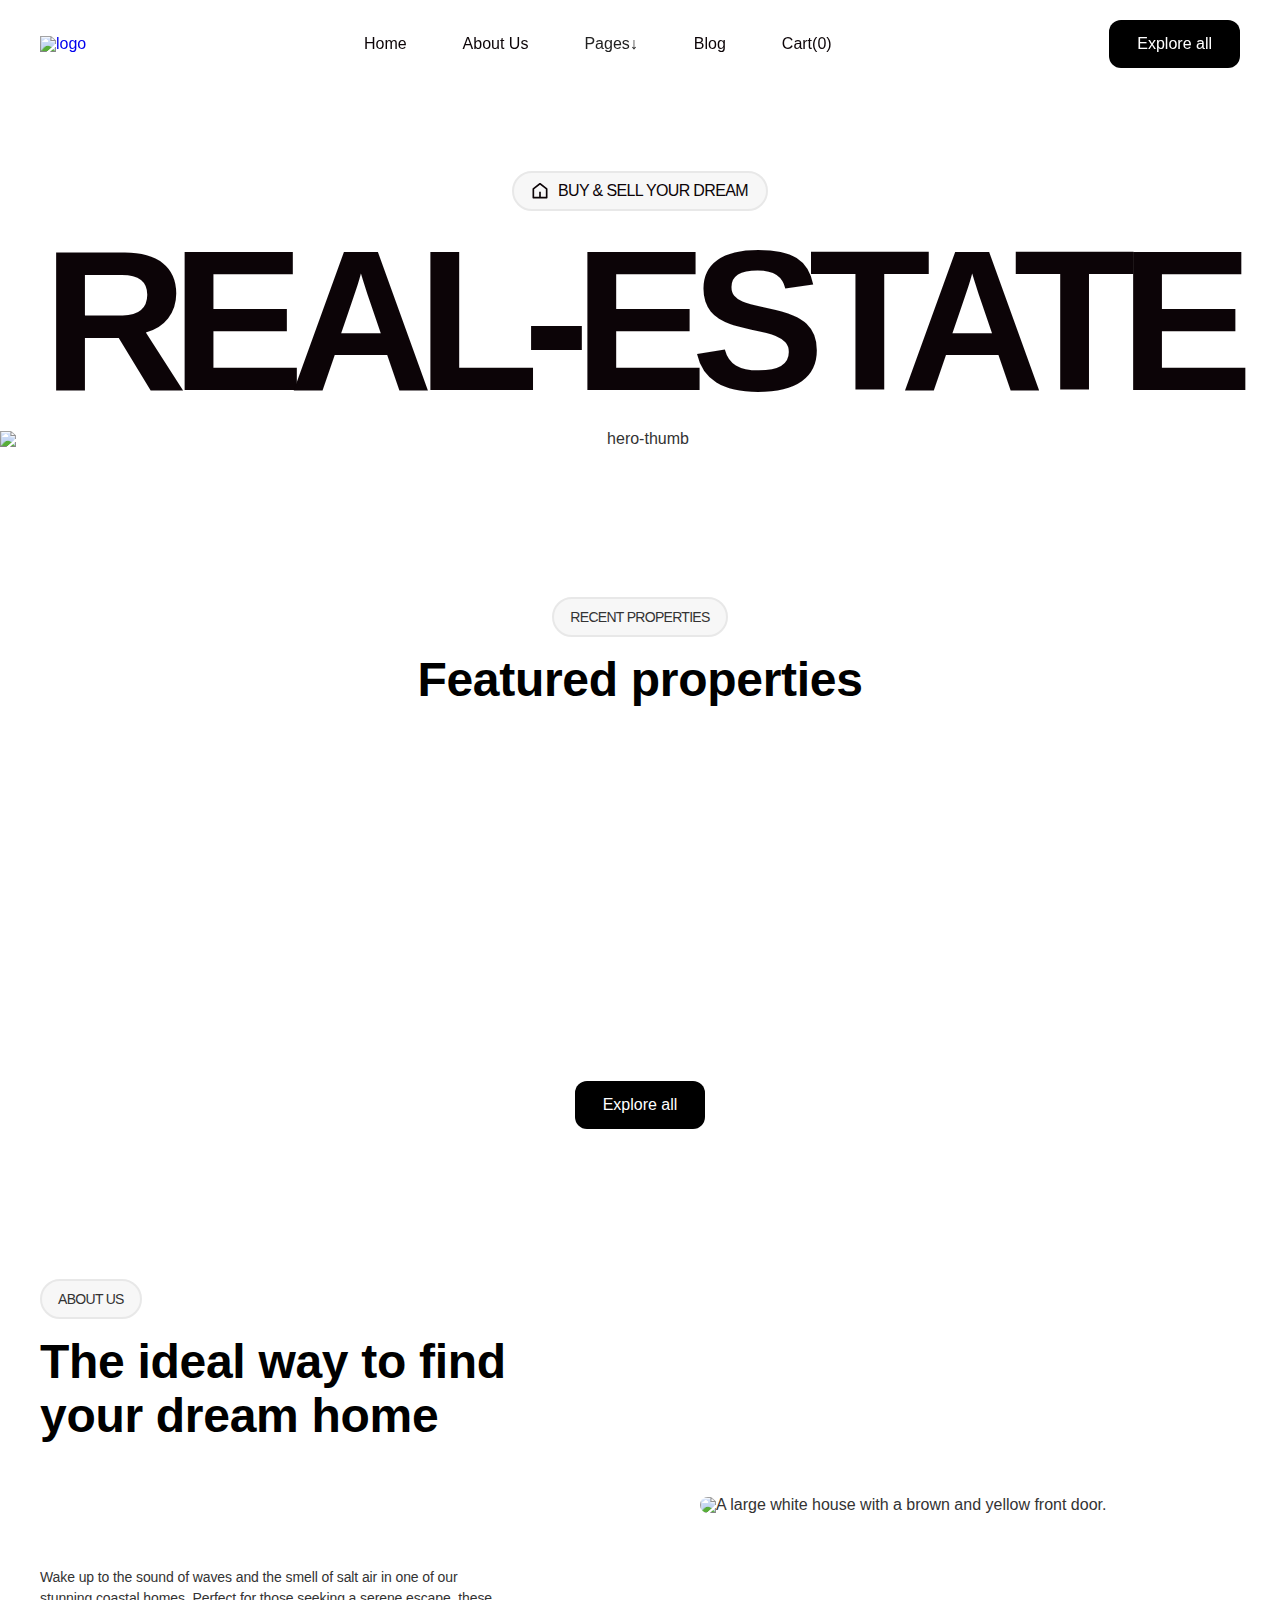
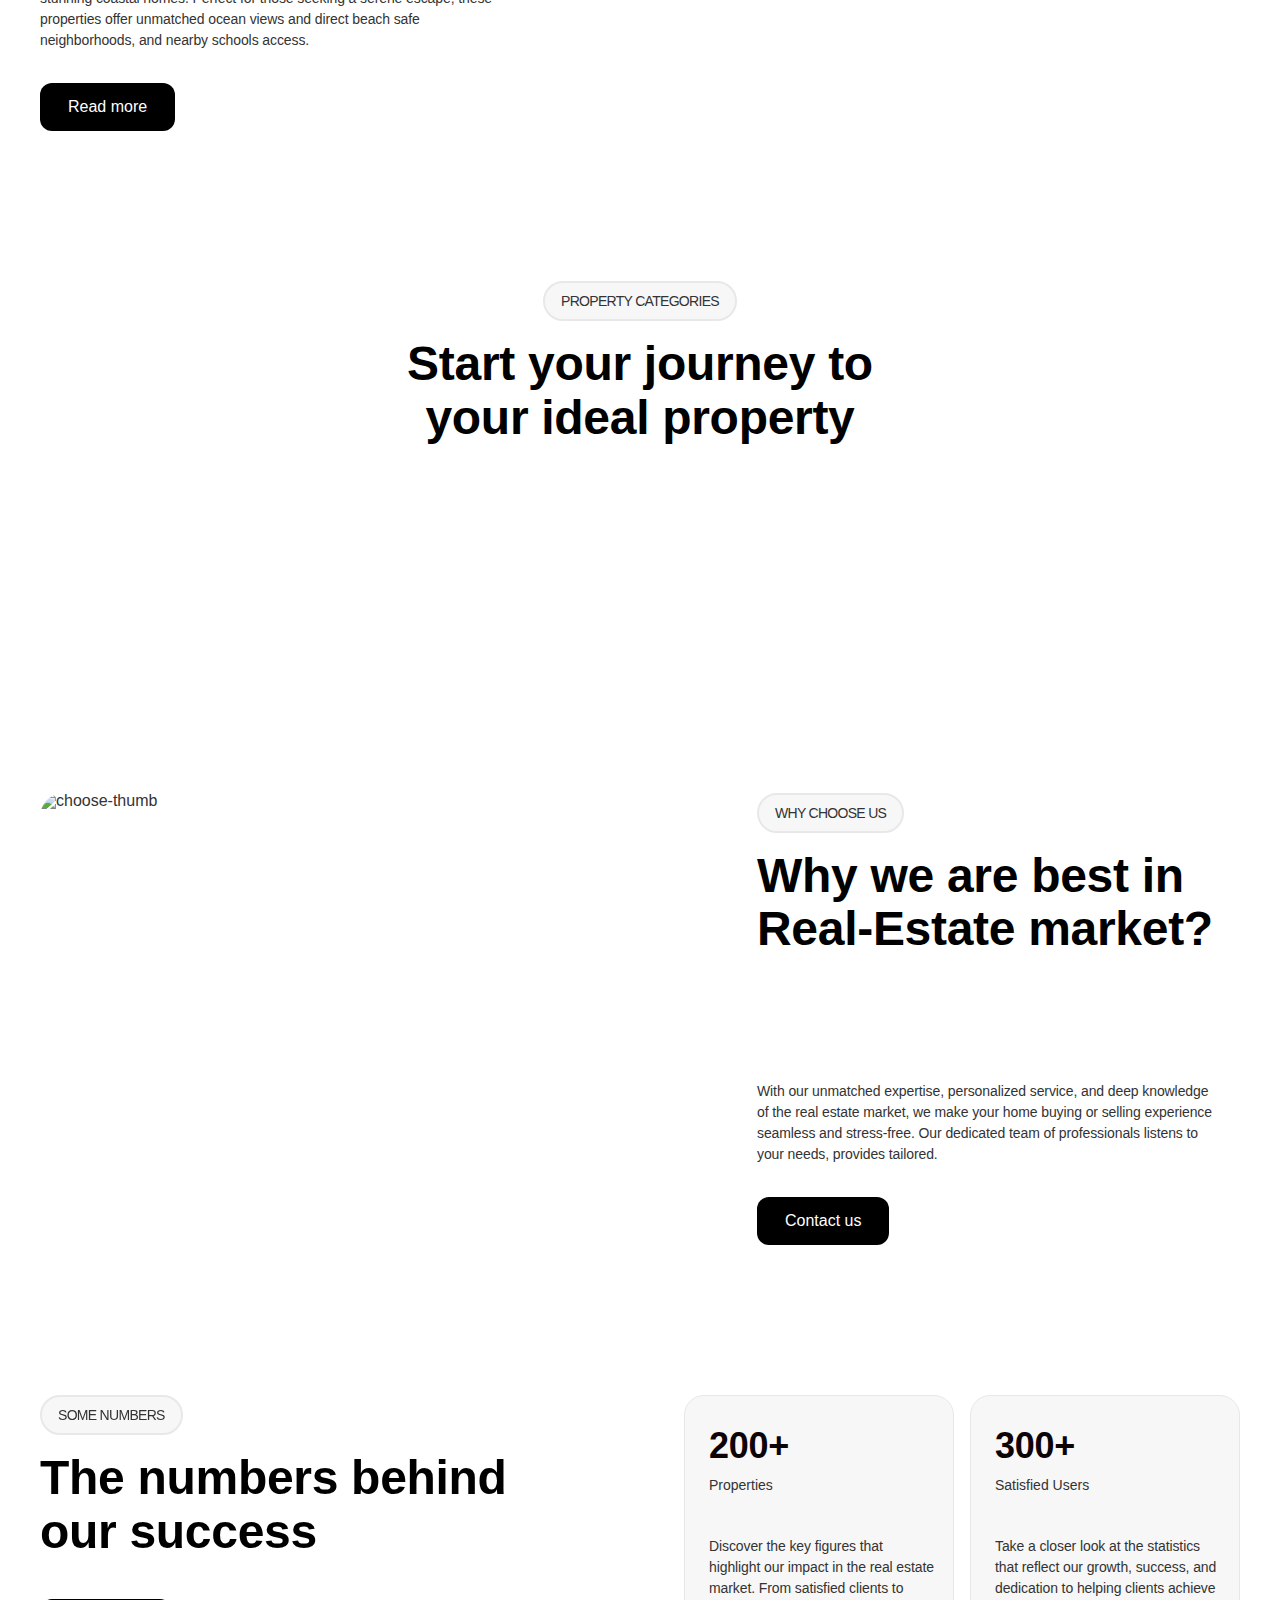
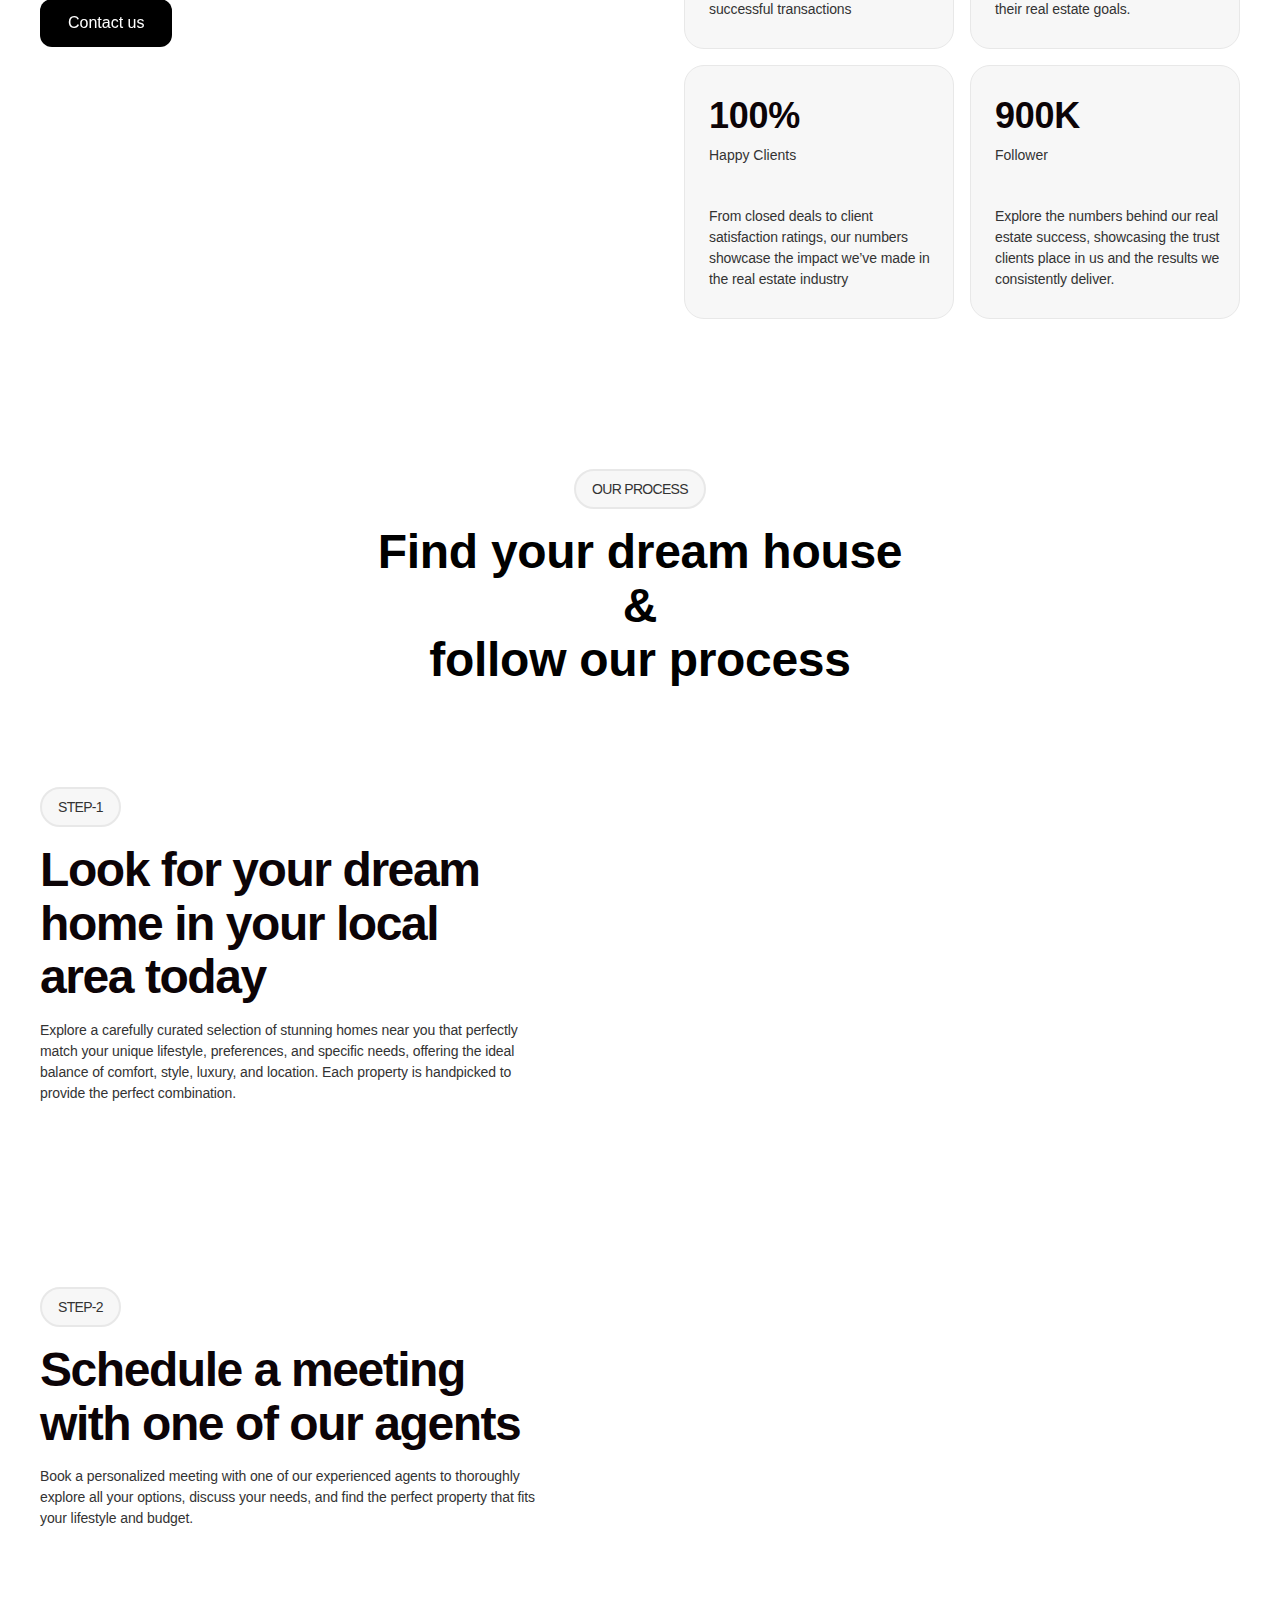
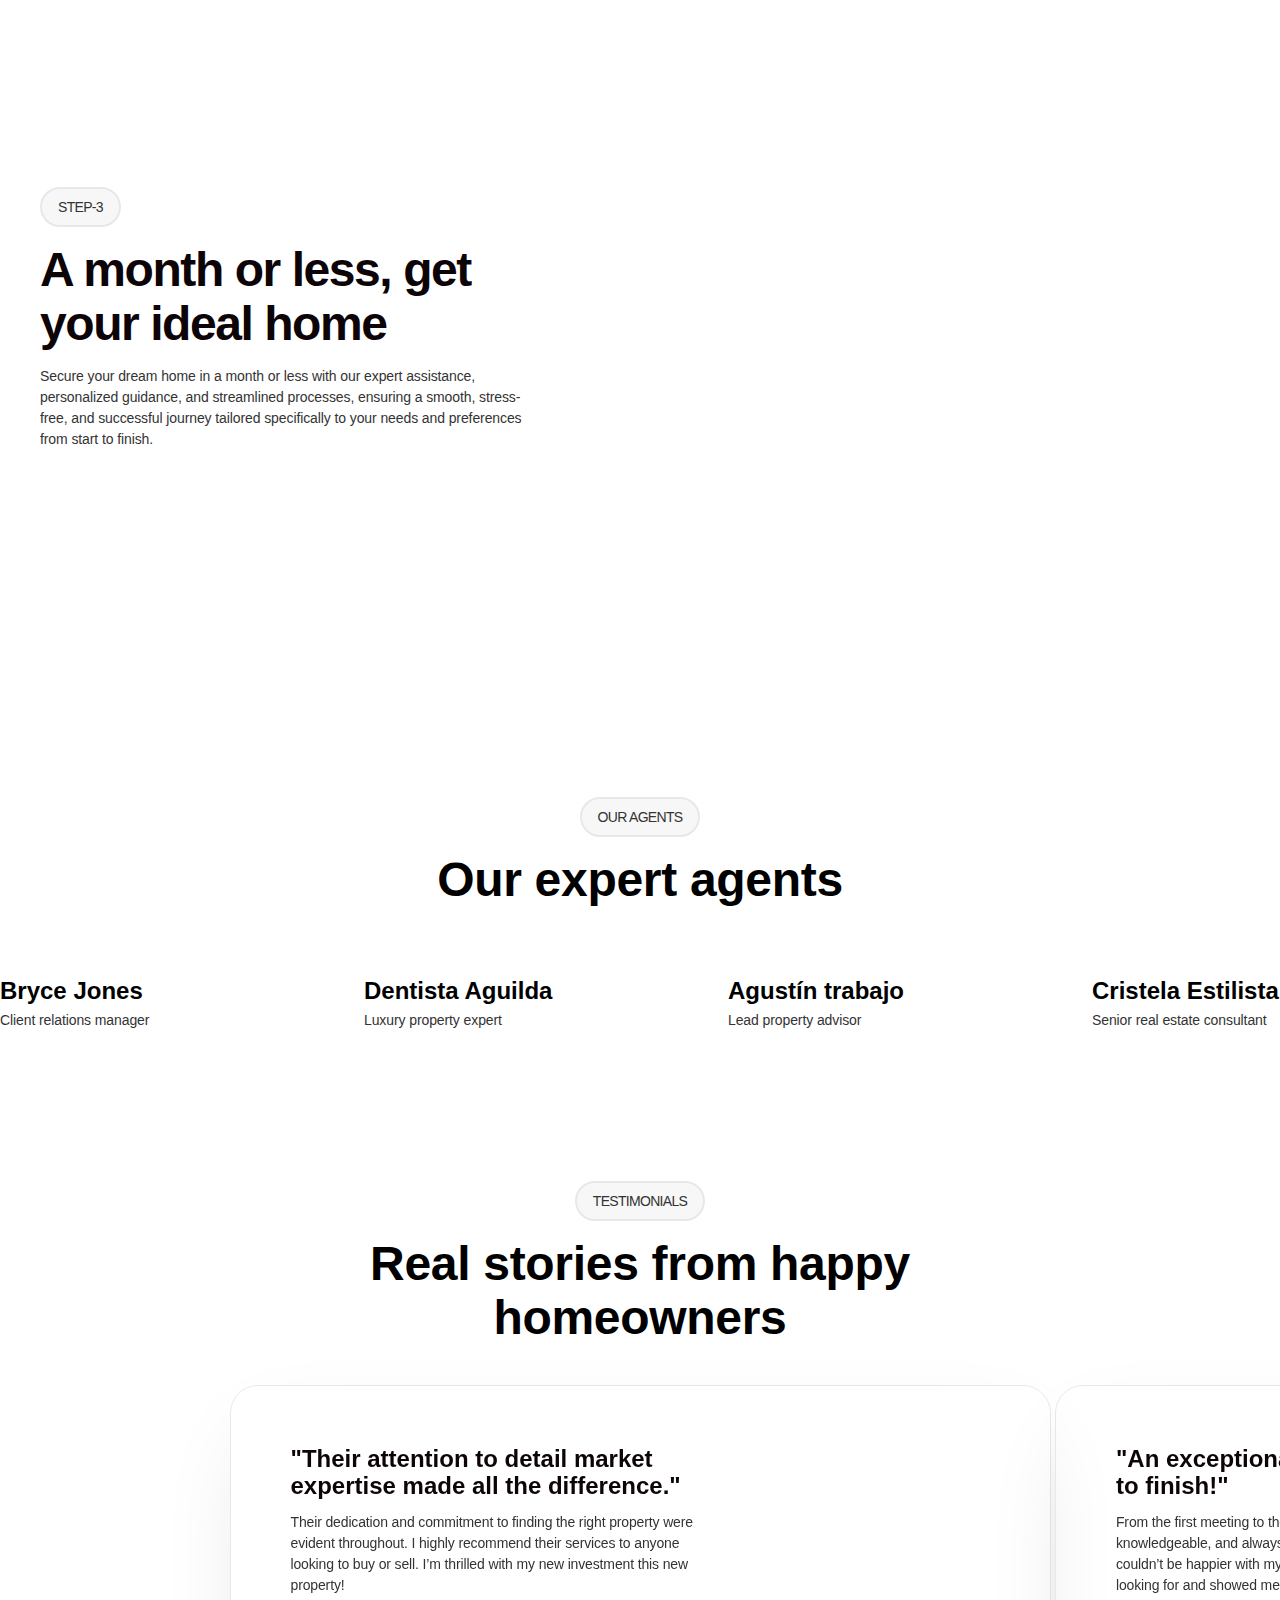
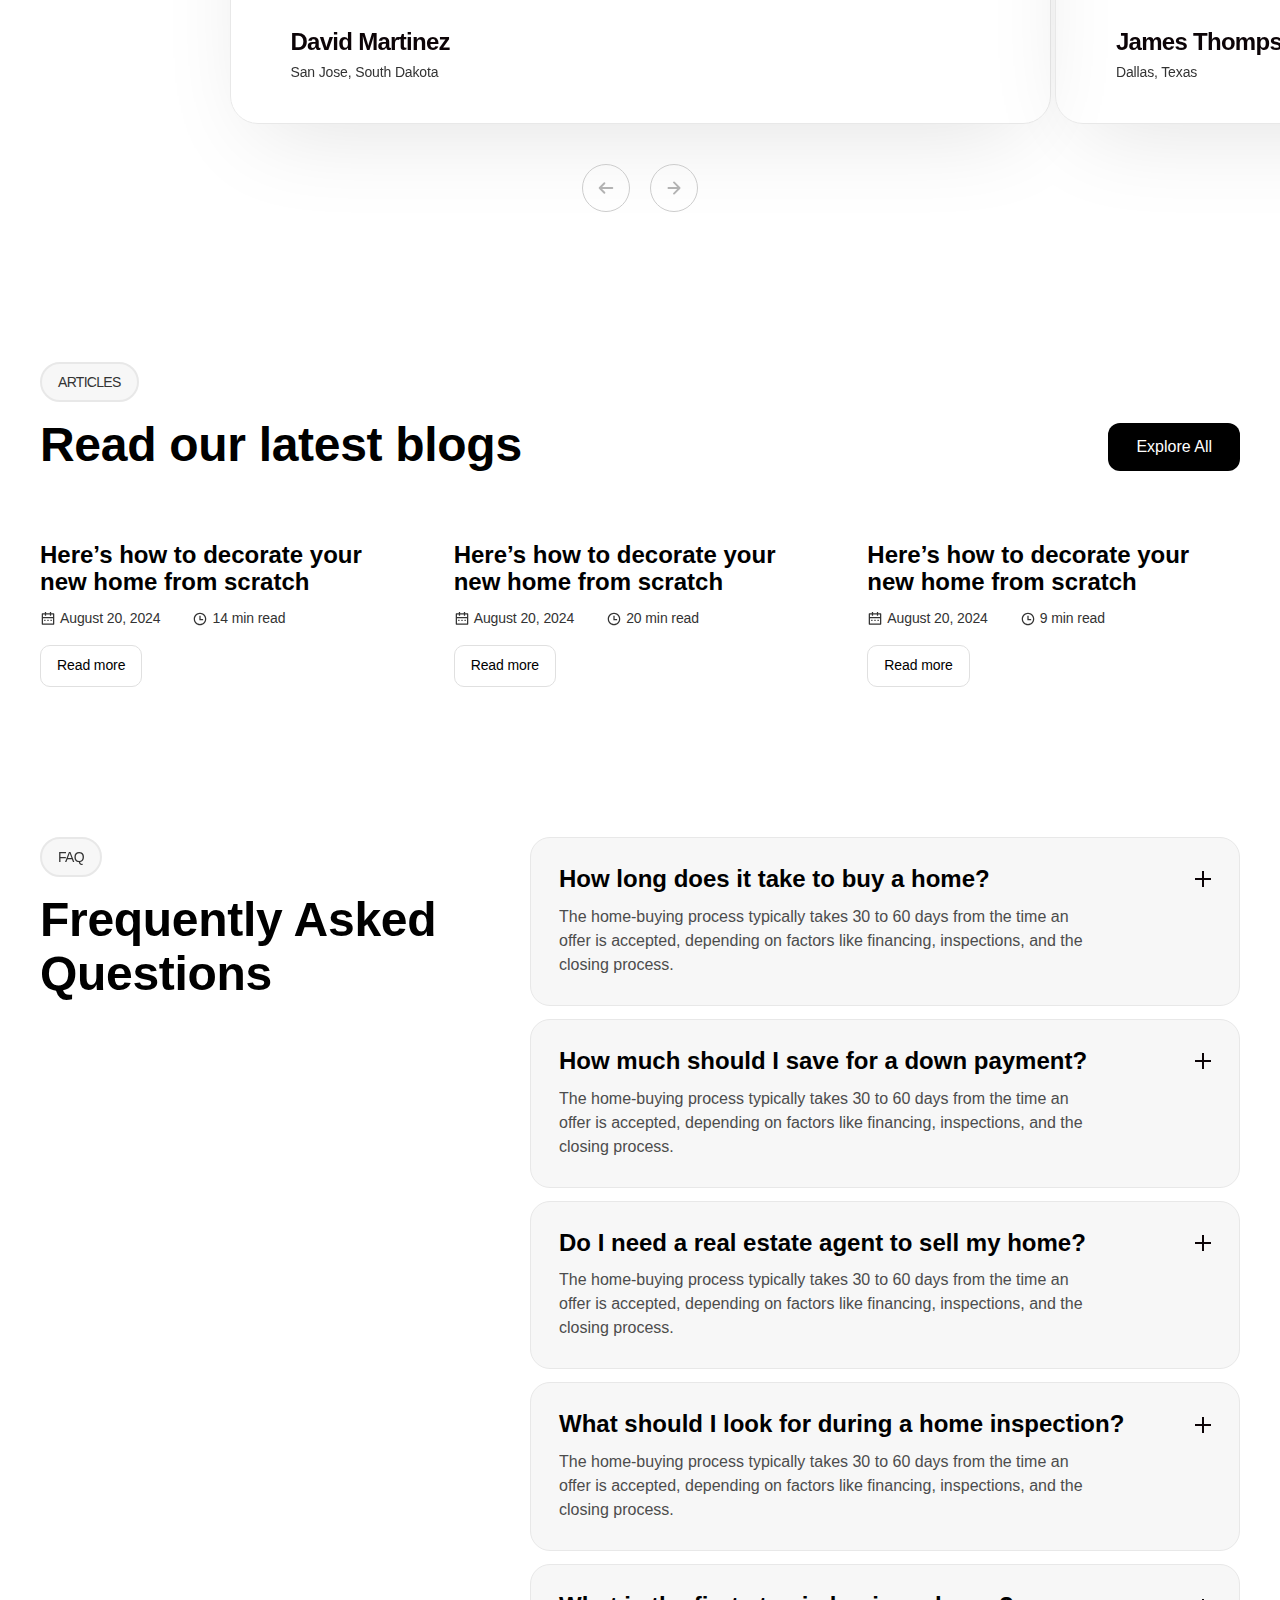
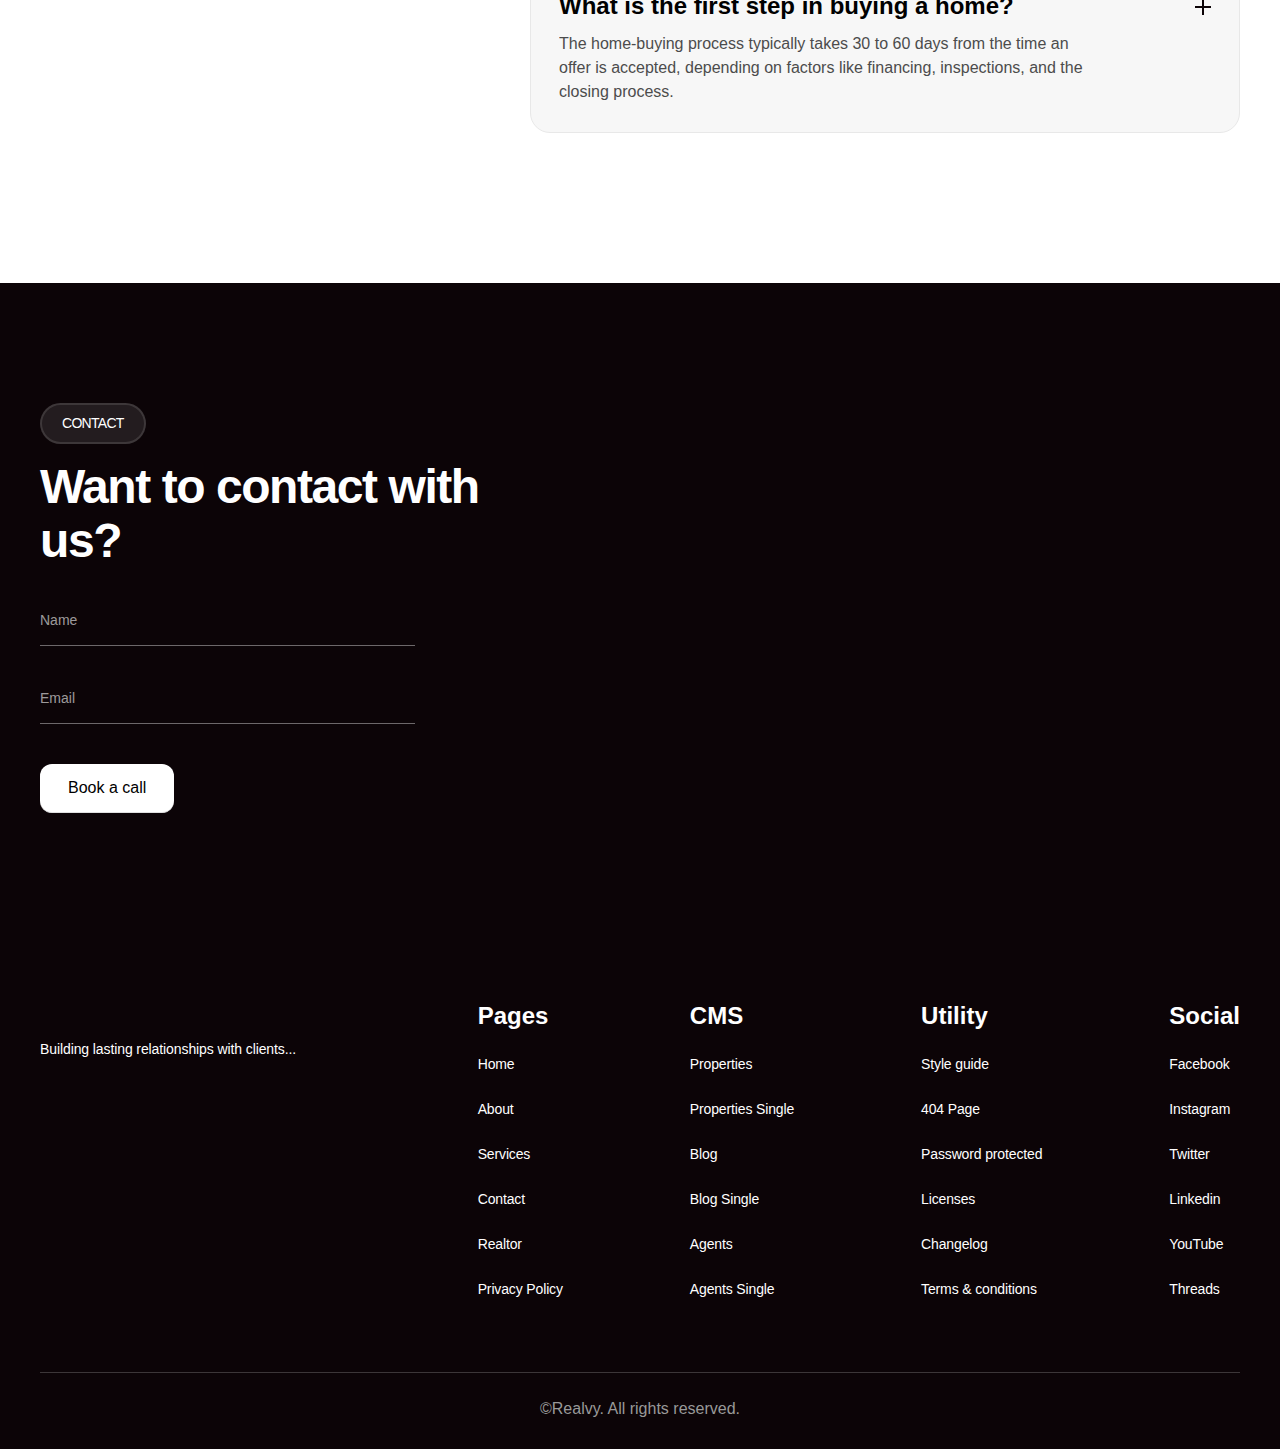
==== index.html @ 87f710ca "first changes on basic" ====
<!DOCTYPE html>
<html
  data-wf-domain="realvy-real-estate.webflow.io"
  data-wf-page="670010141e02b62e6f054e1d"
  data-wf-site="670010141e02b62e6f054e13"
  lang="en"
>
  <head>
    <meta charset="utf-8" />
    <title>Realfy - Best property investment</title>
    <meta
      content="Realfy is a powerful Webflow template crafted for real estate professionals to showcase listings, build trust, and attract clients. With customizable layouts, high-quality visuals, and user-friendly navigation, Realfy transforms portfolios and elevates your brand."
      name="description"
    />
    <meta
      content="Realfy - Webflow Ecommerce website template"
      property="og:title"
    />
    <meta
      content="Realfy is a powerful Webflow template crafted for real estate professionals to showcase listings, build trust, and attract clients. With customizable layouts, high-quality visuals, and user-friendly navigation, Realfy transforms portfolios and elevates your brand."
      property="og:description"
    />
    <meta
      content="https://cdn.prod.website-files.com/670010141e02b62e6f054e13/671fcd052ebbaf3397b22a26_Open%20Graph%20Preview.png"
      property="og:image"
    />
    <meta
      content="Realfy - Webflow Ecommerce website template"
      property="twitter:title"
    />
    <meta
      content="Realfy is a powerful Webflow template crafted for real estate professionals to showcase listings, build trust, and attract clients. With customizable layouts, high-quality visuals, and user-friendly navigation, Realfy transforms portfolios and elevates your brand."
      property="twitter:description"
    />
    <meta
      content="https://cdn.prod.website-files.com/670010141e02b62e6f054e13/671fcd052ebbaf3397b22a26_Open%20Graph%20Preview.png"
      property="twitter:image"
    />
    <meta property="og:type" content="website" />
    <meta content="summary_large_image" name="twitter:card" />
    <meta content="width=device-width, initial-scale=1" name="viewport" />
    <meta content="Webflow" name="generator" />
    <link
      href="style.css"
      rel="stylesheet"
      type="text/css"
    />
    <link href="https://fonts.googleapis.com" rel="preconnect" />
    <link
      href="https://fonts.gstatic.com"
      rel="preconnect"
      crossorigin="anonymous"
    />
    <script
      src="https://ajax.googleapis.com/ajax/libs/webfont/1.6.26/webfont.js"
      type="text/javascript"
    ></script>
    <script type="text/javascript">
      WebFont.load({
        google: { families: ["Inter:regular,500,600,700,800,900,italic"] },
      });
    </script>
    <script type="text/javascript">
      !(function (o, c) {
        var n = c.documentElement,
          t = " w-mod-";
        (n.className += t + "js"),
          ("ontouchstart" in o ||
            (o.DocumentTouch && c instanceof DocumentTouch)) &&
            (n.className += t + "touch");
      })(window, document);
    </script>
    <link
      href="https://cdn.prod.website-files.com/670010141e02b62e6f054e13/671fce2135eee7e08c8c703c_Favicon-32.png"
      rel="shortcut icon"
      type="image/x-icon"
    />
    <link
      href="https://cdn.prod.website-files.com/670010141e02b62e6f054e13/671fce230b8ac0481b209205_Favicon-256.png"
      rel="apple-touch-icon"
    />
    <script type="text/javascript">
      window.__WEBFLOW_CURRENCY_SETTINGS = {
        currencyCode: "USD",
        symbol: "$",
        decimal: ".",
        fractionDigits: 2,
        group: ",",
        template:
          "{{wf {&quot;path&quot;:&quot;symbol&quot;,&quot;type&quot;:&quot;PlainText&quot;\\} }} {{wf {&quot;path&quot;:&quot;amount&quot;,&quot;type&quot;:&quot;CommercePrice&quot;\\} }} ",
        hideDecimalForWholeNumbers: true,
      };
    </script>
  </head>
  <body>
    <div class="page-wrapper">
      <div class="nav-section">
        <div class="section-spacing">
          <div class="container">
            <div class="nav-layout">
              <div class="nav-left">
                <a
                  href="/"
                  aria-current="page"
                  class="logo-wrap w-inline-block w--current"
                  ><img
                    loading="lazy"
                    src="https://cdn.prod.website-files.com/670010141e02b62e6f054e13/672b0cbffbb01b1ebb84e214_Realfy.svg"
                    alt="logo"
                    class="logo"
                /></a>
                <div class="nav-mobile-block">
                  <div
                    data-open-product=""
                    data-wf-cart-type="modal"
                    data-wf-cart-query="query Dynamo2 {
    database {
      id
      commerceOrder {
        comment
        extraItems {
          name
          pluginId
          pluginName
          price {
            value
            unit
            decimalValue
            string
          }
        }
        id
        startedOn
        statusFlags {
          hasDownloads
          hasSubscription
          isFreeOrder
          requiresShipping
        }
        subtotal {
          value
          unit
          decimalValue
          string
        }
        total {
          value
          unit
          decimalValue
          string
        }
        updatedOn
        userItems {
          count
          id
          price {
            value
            unit
            decimalValue
            string
          }
          product {
            id
            cmsLocaleId
            f__draft_0ht
            f__archived_0ht
            f_name_
            f_sku_properties_3dr {
              id
              name
              enum {
                id
                name
                slug
              }
            }
          }
          rowTotal {
            value
            unit
            decimalValue
            string
          }
          sku {
            cmsLocaleId
            f__draft_0ht
            f__archived_0ht
            f_main_image_4dr {
              url
              file {
                size
                origFileName
                createdOn
                updatedOn
                mimeType
                width
                height
                variants {
                  origFileName
                  quality
                  height
                  width
                  s3Url
                  error
                  size
                }
              }
              alt
            }
            f_sku_values_3dr {
              property {
                id
              }
              value {
                id
              }
            }
            id
          }
          subscriptionFrequency
          subscriptionInterval
          subscriptionTrial
        }
        userItemsCount
      }
    }
    site {
      id
      commerce {
        businessAddress {
          country
        }
        defaultCountry
        defaultCurrency
        quickCheckoutEnabled
      }
    }
  }"
                    data-wf-page-link-href-prefix=""
                    class="w-commerce-commercecartwrapper c-cart-wrapper"
                    data-node-type="commerce-cart-wrapper"
                  >
                    <a
                      class="w-commerce-commercecartopenlink cart-icon-wrap w-inline-block"
                      role="button"
                      aria-haspopup="dialog"
                      aria-label="Open cart"
                      data-node-type="commerce-cart-open-link"
                      href="#"
                      ><div>Cart</div>
                      <div>(</div>
                      <div
                        data-wf-bindings="%5B%7B%22innerHTML%22%3A%7B%22type%22%3A%22Number%22%2C%22filter%22%3A%7B%22type%22%3A%22numberPrecision%22%2C%22params%22%3A%5B%220%22%2C%22numberPrecision%22%5D%7D%2C%22dataPath%22%3A%22database.commerceOrder.userItemsCount%22%7D%7D%5D"
                        class="w-commerce-commercecartopenlinkcount cart-quantity"
                      >
                        0
                      </div>
                      <div>)</div></a
                    >
                    <div
                      style="display: none"
                      class="w-commerce-commercecartcontainerwrapper w-commerce-commercecartcontainerwrapper--cartType-modal c-cart-wrapper"
                      data-node-type="commerce-cart-container-wrapper"
                    >
                      <div
                        data-node-type="commerce-cart-container"
                        role="dialog"
                        class="w-commerce-commercecartcontainer c-cart-container"
                      >
                        <div
                          class="w-commerce-commercecartheader c-cart-header"
                        >
                          <h4
                            class="w-commerce-commercecartheading c-cart-header-title"
                          >
                            Your Cart
                          </h4>
                          <a
                            class="w-commerce-commercecartcloselink c-cart-close w-inline-block"
                            role="button"
                            aria-label="Close cart"
                            data-node-type="commerce-cart-close-link"
                            ><svg
                              class="c-cart-close-icon"
                              width="16px"
                              height="16px"
                              viewBox="0 0 16 16"
                            >
                              <g
                                stroke="none"
                                stroke-width="1"
                                fill="none"
                                fill-rule="evenodd"
                              >
                                <g fill-rule="nonzero" fill="#333333">
                                  <polygon
                                    points="6.23223305 8 0.616116524 13.6161165 2.38388348 15.3838835 8 9.76776695 13.6161165 15.3838835 15.3838835 13.6161165 9.76776695 8 15.3838835 2.38388348 13.6161165 0.616116524 8 6.23223305 2.38388348 0.616116524 0.616116524 2.38388348 6.23223305 8"
                                  ></polygon>
                                </g>
                              </g></svg
                          ></a>
                        </div>
                        <div
                          class="w-commerce-commercecartformwrapper c-cart-form-wrapper"
                        >
                          <form
                            style="display: none"
                            class="w-commerce-commercecartform c-cart-default-state"
                            data-node-type="commerce-cart-form"
                          >
                            <script
                              type="text/x-wf-template"
                              id="wf-template-6d61a843-8ba8-b748-bc3a-565345c08add"
                            >
                              %3Cdiv%20class%3D%22w-commerce-commercecartitem%20c-cart-item%22%3E%3Cdiv%20class%3D%22c-cart-thumb-wrap%22%3E%3Cimg%20src%3D%22https%3A%2F%2Fcdn.prod.website-files.com%2Fplugins%2FBasic%2Fassets%2Fplaceholder.60f9b1840c.svg%22%20data-wf-bindings%3D%22%255B%257B%2522src%2522%253A%257B%2522type%2522%253A%2522ImageRef%2522%252C%2522filter%2522%253A%257B%2522type%2522%253A%2522identity%2522%252C%2522params%2522%253A%255B%255D%257D%252C%2522dataPath%2522%253A%2522database.commerceOrder.userItems%255B%255D.sku.f_main_image_4dr%2522%257D%257D%255D%22%20alt%3D%22%22%20class%3D%22w-commerce-commercecartitemimage%20c-cart-thumb%20w-dyn-bind-empty%22%2F%3E%3C%2Fdiv%3E%3Cdiv%20class%3D%22w-commerce-commercecartiteminfo%20c-cart-content-wrap%22%3E%3Cdiv%20class%3D%22c-cart-content-left%22%3E%3Cdiv%20class%3D%22c-cart-title-wrap%22%3E%3Cdiv%20data-wf-bindings%3D%22%255B%257B%2522innerHTML%2522%253A%257B%2522type%2522%253A%2522PlainText%2522%252C%2522filter%2522%253A%257B%2522type%2522%253A%2522identity%2522%252C%2522params%2522%253A%255B%255D%257D%252C%2522dataPath%2522%253A%2522database.commerceOrder.userItems%255B%255D.product.f_name_%2522%257D%257D%255D%22%20class%3D%22w-commerce-commercecartproductname%20c-cart-title%20w-dyn-bind-empty%22%3E%3C%2Fdiv%3E%3C%2Fdiv%3E%3Cdiv%20class%3D%22c-cart-option-wrap%22%3E%3Cscript%20type%3D%22text%2Fx-wf-template%22%20id%3D%22wf-template-6d61a843-8ba8-b748-bc3a-565345c08ae6%22%3E%253Cli%2520class%253D%2522c-cart-option%2522%253E%253Cspan%2520data-wf-bindings%253D%2522%25255B%25257B%252522innerHTML%252522%25253A%25257B%252522type%252522%25253A%252522PlainText%252522%25252C%252522filter%252522%25253A%25257B%252522type%252522%25253A%252522identity%252522%25252C%252522params%252522%25253A%25255B%25255D%25257D%25252C%252522dataPath%252522%25253A%252522database.commerceOrder.userItems%25255B%25255D.product.f_sku_properties_3dr%25255B%25255D.name%252522%25257D%25257D%25255D%2522%253E%253C%252Fspan%253E%253Cspan%253E%253A%2520%253C%252Fspan%253E%253Cspan%2520data-wf-bindings%253D%2522%25255B%25257B%252522innerHTML%252522%25253A%25257B%252522type%252522%25253A%252522CommercePropValues%252522%25252C%252522filter%252522%25253A%25257B%252522type%252522%25253A%252522identity%252522%25252C%252522params%252522%25253A%25255B%25255D%25257D%25252C%252522dataPath%252522%25253A%252522database.commerceOrder.userItems%25255B%25255D.product.f_sku_properties_3dr%25255B%25255D%252522%25257D%25257D%25255D%2522%253E%253C%252Fspan%253E%253C%252Fli%253E%3C%2Fscript%3E%3Cul%20data-wf-bindings%3D%22%255B%257B%2522optionSets%2522%253A%257B%2522type%2522%253A%2522CommercePropTable%2522%252C%2522filter%2522%253A%257B%2522type%2522%253A%2522identity%2522%252C%2522params%2522%253A%255B%255D%257D%252C%2522dataPath%2522%253A%2522database.commerceOrder.userItems%255B%255D.product.f_sku_properties_3dr%5B%5D%2522%257D%257D%252C%257B%2522optionValues%2522%253A%257B%2522type%2522%253A%2522CommercePropValues%2522%252C%2522filter%2522%253A%257B%2522type%2522%253A%2522identity%2522%252C%2522params%2522%253A%255B%255D%257D%252C%2522dataPath%2522%253A%2522database.commerceOrder.userItems%255B%255D.sku.f_sku_values_3dr%2522%257D%257D%255D%22%20class%3D%22w-commerce-commercecartoptionlist%20option-list%22%20data-wf-collection%3D%22database.commerceOrder.userItems%255B%255D.product.f_sku_properties_3dr%22%20data-wf-template-id%3D%22wf-template-6d61a843-8ba8-b748-bc3a-565345c08ae6%22%3E%3Cli%20class%3D%22c-cart-option%22%3E%3Cspan%20data-wf-bindings%3D%22%255B%257B%2522innerHTML%2522%253A%257B%2522type%2522%253A%2522PlainText%2522%252C%2522filter%2522%253A%257B%2522type%2522%253A%2522identity%2522%252C%2522params%2522%253A%255B%255D%257D%252C%2522dataPath%2522%253A%2522database.commerceOrder.userItems%255B%255D.product.f_sku_properties_3dr%255B%255D.name%2522%257D%257D%255D%22%3E%3C%2Fspan%3E%3Cspan%3E%3A%20%3C%2Fspan%3E%3Cspan%20data-wf-bindings%3D%22%255B%257B%2522innerHTML%2522%253A%257B%2522type%2522%253A%2522CommercePropValues%2522%252C%2522filter%2522%253A%257B%2522type%2522%253A%2522identity%2522%252C%2522params%2522%253A%255B%255D%257D%252C%2522dataPath%2522%253A%2522database.commerceOrder.userItems%255B%255D.product.f_sku_properties_3dr%255B%255D%2522%257D%257D%255D%22%3E%3C%2Fspan%3E%3C%2Fli%3E%3C%2Ful%3E%3C%2Fdiv%3E%3Cdiv%20class%3D%22c-cart-quantity-wrap%22%3E%3Cinput%20aria-label%3D%22Update%20quantity%22%20data-wf-bindings%3D%22%255B%257B%2522value%2522%253A%257B%2522type%2522%253A%2522Number%2522%252C%2522filter%2522%253A%257B%2522type%2522%253A%2522numberPrecision%2522%252C%2522params%2522%253A%255B%25220%2522%252C%2522numberPrecision%2522%255D%257D%252C%2522dataPath%2522%253A%2522database.commerceOrder.userItems%255B%255D.count%2522%257D%257D%252C%257B%2522data-commerce-sku-id%2522%253A%257B%2522type%2522%253A%2522ItemRef%2522%252C%2522filter%2522%253A%257B%2522type%2522%253A%2522identity%2522%252C%2522params%2522%253A%255B%255D%257D%252C%2522dataPath%2522%253A%2522database.commerceOrder.userItems%255B%255D.sku.id%2522%257D%257D%255D%22%20class%3D%22w-commerce-commercecartquantity%20c-cart-quantity%22%20required%3D%22%22%20pattern%3D%22%5E%5B0-9%5D%2B%24%22%20inputMode%3D%22numeric%22%20type%3D%22number%22%20name%3D%22quantity%22%20autoComplete%3D%22off%22%20data-wf-cart-action%3D%22update-item-quantity%22%20data-commerce-sku-id%3D%22%22%20value%3D%221%22%2F%3E%3C%2Fdiv%3E%3Cdiv%20class%3D%22c-cart-price-wrap%20mobile-only%22%3E%3Cdiv%20data-wf-bindings%3D%22%255B%257B%2522innerHTML%2522%253A%257B%2522type%2522%253A%2522CommercePrice%2522%252C%2522filter%2522%253A%257B%2522type%2522%253A%2522price%2522%252C%2522params%2522%253A%255B%255D%257D%252C%2522dataPath%2522%253A%2522database.commerceOrder.userItems%255B%255D.price%2522%257D%257D%255D%22%20class%3D%22c-cart-price%22%3E%24%C2%A00%C2%A0%3C%2Fdiv%3E%3C%2Fdiv%3E%3Cdiv%20class%3D%22c-cart-remove-wrap%22%3E%3Ca%20href%3D%22%23%22%20role%3D%22button%22%20data-wf-bindings%3D%22%255B%257B%2522data-commerce-sku-id%2522%253A%257B%2522type%2522%253A%2522ItemRef%2522%252C%2522filter%2522%253A%257B%2522type%2522%253A%2522identity%2522%252C%2522params%2522%253A%255B%255D%257D%252C%2522dataPath%2522%253A%2522database.commerceOrder.userItems%255B%255D.sku.id%2522%257D%257D%255D%22%20class%3D%22c-cart-remove%20w-inline-block%22%20data-wf-cart-action%3D%22remove-item%22%20data-commerce-sku-id%3D%22%22%20aria-label%3D%22Remove%20item%20from%20cart%22%3E%3Cdiv%3ERemove%3C%2Fdiv%3E%3C%2Fa%3E%3C%2Fdiv%3E%3C%2Fdiv%3E%3Cdiv%20class%3D%22c-cart-content-right%22%3E%3Cdiv%20class%3D%22c-cart-price-wrap%22%3E%3Cdiv%20data-wf-bindings%3D%22%255B%257B%2522innerHTML%2522%253A%257B%2522type%2522%253A%2522CommercePrice%2522%252C%2522filter%2522%253A%257B%2522type%2522%253A%2522price%2522%252C%2522params%2522%253A%255B%255D%257D%252C%2522dataPath%2522%253A%2522database.commerceOrder.userItems%255B%255D.price%2522%257D%257D%255D%22%20class%3D%22c-cart-price%22%3E%24%C2%A00%C2%A0%3C%2Fdiv%3E%3C%2Fdiv%3E%3C%2Fdiv%3E%3C%2Fdiv%3E%3C%2Fdiv%3E
                            </script>
                            <div
                              class="w-commerce-commercecartlist c-cart-list"
                              data-wf-collection="database.commerceOrder.userItems"
                              data-wf-template-id="wf-template-6d61a843-8ba8-b748-bc3a-565345c08add"
                            >
                              <div
                                class="w-commerce-commercecartitem c-cart-item"
                              >
                                <div class="c-cart-thumb-wrap">
                                  <img
                                    src="https://cdn.prod.website-files.com/plugins/Basic/assets/placeholder.60f9b1840c.svg"
                                    data-wf-bindings="%5B%7B%22src%22%3A%7B%22type%22%3A%22ImageRef%22%2C%22filter%22%3A%7B%22type%22%3A%22identity%22%2C%22params%22%3A%5B%5D%7D%2C%22dataPath%22%3A%22database.commerceOrder.userItems%5B%5D.sku.f_main_image_4dr%22%7D%7D%5D"
                                    alt=""
                                    class="w-commerce-commercecartitemimage c-cart-thumb w-dyn-bind-empty"
                                  />
                                </div>
                                <div
                                  class="w-commerce-commercecartiteminfo c-cart-content-wrap"
                                >
                                  <div class="c-cart-content-left">
                                    <div class="c-cart-title-wrap">
                                      <div
                                        data-wf-bindings="%5B%7B%22innerHTML%22%3A%7B%22type%22%3A%22PlainText%22%2C%22filter%22%3A%7B%22type%22%3A%22identity%22%2C%22params%22%3A%5B%5D%7D%2C%22dataPath%22%3A%22database.commerceOrder.userItems%5B%5D.product.f_name_%22%7D%7D%5D"
                                        class="w-commerce-commercecartproductname c-cart-title w-dyn-bind-empty"
                                      ></div>
                                    </div>
                                    <div class="c-cart-option-wrap">
                                      <script
                                        type="text/x-wf-template"
                                        id="wf-template-6d61a843-8ba8-b748-bc3a-565345c08ae6"
                                      >
                                        %3Cli%20class%3D%22c-cart-option%22%3E%3Cspan%20data-wf-bindings%3D%22%255B%257B%2522innerHTML%2522%253A%257B%2522type%2522%253A%2522PlainText%2522%252C%2522filter%2522%253A%257B%2522type%2522%253A%2522identity%2522%252C%2522params%2522%253A%255B%255D%257D%252C%2522dataPath%2522%253A%2522database.commerceOrder.userItems%255B%255D.product.f_sku_properties_3dr%255B%255D.name%2522%257D%257D%255D%22%3E%3C%2Fspan%3E%3Cspan%3E%3A%20%3C%2Fspan%3E%3Cspan%20data-wf-bindings%3D%22%255B%257B%2522innerHTML%2522%253A%257B%2522type%2522%253A%2522CommercePropValues%2522%252C%2522filter%2522%253A%257B%2522type%2522%253A%2522identity%2522%252C%2522params%2522%253A%255B%255D%257D%252C%2522dataPath%2522%253A%2522database.commerceOrder.userItems%255B%255D.product.f_sku_properties_3dr%255B%255D%2522%257D%257D%255D%22%3E%3C%2Fspan%3E%3C%2Fli%3E
                                      </script>
                                      <ul
                                        data-wf-bindings="%5B%7B%22optionSets%22%3A%7B%22type%22%3A%22CommercePropTable%22%2C%22filter%22%3A%7B%22type%22%3A%22identity%22%2C%22params%22%3A%5B%5D%7D%2C%22dataPath%22%3A%22database.commerceOrder.userItems%5B%5D.product.f_sku_properties_3dr[]%22%7D%7D%2C%7B%22optionValues%22%3A%7B%22type%22%3A%22CommercePropValues%22%2C%22filter%22%3A%7B%22type%22%3A%22identity%22%2C%22params%22%3A%5B%5D%7D%2C%22dataPath%22%3A%22database.commerceOrder.userItems%5B%5D.sku.f_sku_values_3dr%22%7D%7D%5D"
                                        class="w-commerce-commercecartoptionlist option-list"
                                        data-wf-collection="database.commerceOrder.userItems%5B%5D.product.f_sku_properties_3dr"
                                        data-wf-template-id="wf-template-6d61a843-8ba8-b748-bc3a-565345c08ae6"
                                      >
                                        <li class="c-cart-option">
                                          <span
                                            data-wf-bindings="%5B%7B%22innerHTML%22%3A%7B%22type%22%3A%22PlainText%22%2C%22filter%22%3A%7B%22type%22%3A%22identity%22%2C%22params%22%3A%5B%5D%7D%2C%22dataPath%22%3A%22database.commerceOrder.userItems%5B%5D.product.f_sku_properties_3dr%5B%5D.name%22%7D%7D%5D"
                                          ></span
                                          ><span>: </span
                                          ><span
                                            data-wf-bindings="%5B%7B%22innerHTML%22%3A%7B%22type%22%3A%22CommercePropValues%22%2C%22filter%22%3A%7B%22type%22%3A%22identity%22%2C%22params%22%3A%5B%5D%7D%2C%22dataPath%22%3A%22database.commerceOrder.userItems%5B%5D.product.f_sku_properties_3dr%5B%5D%22%7D%7D%5D"
                                          ></span>
                                        </li>
                                      </ul>
                                    </div>
                                    <div class="c-cart-quantity-wrap">
                                      <input
                                        aria-label="Update quantity"
                                        data-wf-bindings="%5B%7B%22value%22%3A%7B%22type%22%3A%22Number%22%2C%22filter%22%3A%7B%22type%22%3A%22numberPrecision%22%2C%22params%22%3A%5B%220%22%2C%22numberPrecision%22%5D%7D%2C%22dataPath%22%3A%22database.commerceOrder.userItems%5B%5D.count%22%7D%7D%2C%7B%22data-commerce-sku-id%22%3A%7B%22type%22%3A%22ItemRef%22%2C%22filter%22%3A%7B%22type%22%3A%22identity%22%2C%22params%22%3A%5B%5D%7D%2C%22dataPath%22%3A%22database.commerceOrder.userItems%5B%5D.sku.id%22%7D%7D%5D"
                                        class="w-commerce-commercecartquantity c-cart-quantity"
                                        required=""
                                        pattern="^[0-9]+$"
                                        inputmode="numeric"
                                        type="number"
                                        name="quantity"
                                        autocomplete="off"
                                        data-wf-cart-action="update-item-quantity"
                                        data-commerce-sku-id=""
                                        value="1"
                                      />
                                    </div>
                                    <div class="c-cart-price-wrap mobile-only">
                                      <div
                                        data-wf-bindings="%5B%7B%22innerHTML%22%3A%7B%22type%22%3A%22CommercePrice%22%2C%22filter%22%3A%7B%22type%22%3A%22price%22%2C%22params%22%3A%5B%5D%7D%2C%22dataPath%22%3A%22database.commerceOrder.userItems%5B%5D.price%22%7D%7D%5D"
                                        class="c-cart-price"
                                      >
                                        $ 0
                                      </div>
                                    </div>
                                    <div class="c-cart-remove-wrap">
                                      <a
                                        href="#"
                                        role="button"
                                        data-wf-bindings="%5B%7B%22data-commerce-sku-id%22%3A%7B%22type%22%3A%22ItemRef%22%2C%22filter%22%3A%7B%22type%22%3A%22identity%22%2C%22params%22%3A%5B%5D%7D%2C%22dataPath%22%3A%22database.commerceOrder.userItems%5B%5D.sku.id%22%7D%7D%5D"
                                        class="c-cart-remove w-inline-block"
                                        data-wf-cart-action="remove-item"
                                        data-commerce-sku-id=""
                                        aria-label="Remove item from cart"
                                        ><div>Remove</div></a
                                      >
                                    </div>
                                  </div>
                                  <div class="c-cart-content-right">
                                    <div class="c-cart-price-wrap">
                                      <div
                                        data-wf-bindings="%5B%7B%22innerHTML%22%3A%7B%22type%22%3A%22CommercePrice%22%2C%22filter%22%3A%7B%22type%22%3A%22price%22%2C%22params%22%3A%5B%5D%7D%2C%22dataPath%22%3A%22database.commerceOrder.userItems%5B%5D.price%22%7D%7D%5D"
                                        class="c-cart-price"
                                      >
                                        $ 0
                                      </div>
                                    </div>
                                  </div>
                                </div>
                              </div>
                            </div>
                            <div
                              class="w-commerce-commercecartfooter c-cart-footer-wrap"
                            >
                              <div
                                aria-live="polite"
                                aria-atomic="true"
                                class="w-commerce-commercecartlineitem c-cart-line-item"
                              >
                                <div class="c-cart-line-item-label">
                                  Subtotal
                                </div>
                                <div
                                  data-wf-bindings="%5B%7B%22innerHTML%22%3A%7B%22type%22%3A%22CommercePrice%22%2C%22filter%22%3A%7B%22type%22%3A%22price%22%2C%22params%22%3A%5B%5D%7D%2C%22dataPath%22%3A%22database.commerceOrder.subtotal%22%7D%7D%5D"
                                  class="w-commerce-commercecartordervalue c-cart-line-item-value"
                                ></div>
                              </div>
                              <div class="c-cart-checkout-actions">
                                <div
                                  data-node-type="commerce-cart-quick-checkout-actions"
                                  style="display: none"
                                  class="c-cart-checkout-payment"
                                >
                                  <a
                                    role="button"
                                    aria-haspopup="dialog"
                                    aria-label="Apple Pay"
                                    data-node-type="commerce-cart-apple-pay-button"
                                    style="
                                      background-image: -webkit-named-image(
                                        apple-pay-logo-white
                                      );
                                      background-size: 100% 50%;
                                      background-position: 50% 50%;
                                      background-repeat: no-repeat;
                                    "
                                    class="w-commerce-commercecartapplepaybutton c-cart-checkout-payment-apple"
                                    tabindex="0"
                                    ><div></div></a
                                  ><a
                                    role="button"
                                    tabindex="0"
                                    aria-haspopup="dialog"
                                    data-node-type="commerce-cart-quick-checkout-button"
                                    style="display: none"
                                    class="w-commerce-commercecartquickcheckoutbutton c-cart-checkout-payment-apple"
                                    ><svg
                                      class="w-commerce-commercequickcheckoutgoogleicon"
                                      xmlns="http://www.w3.org/2000/svg"
                                      xmlns:xlink="http://www.w3.org/1999/xlink"
                                      width="16"
                                      height="16"
                                      viewBox="0 0 16 16"
                                    >
                                      <defs>
                                        <polygon
                                          id="google-mark-a"
                                          points="0 .329 3.494 .329 3.494 7.649 0 7.649"
                                        ></polygon>
                                        <polygon
                                          id="google-mark-c"
                                          points=".894 0 13.169 0 13.169 6.443 .894 6.443"
                                        ></polygon>
                                      </defs>
                                      <g fill="none" fill-rule="evenodd">
                                        <path
                                          fill="#4285F4"
                                          d="M10.5967,12.0469 L10.5967,14.0649 L13.1167,14.0649 C14.6047,12.6759 15.4577,10.6209 15.4577,8.1779 C15.4577,7.6339 15.4137,7.0889 15.3257,6.5559 L7.8887,6.5559 L7.8887,9.6329 L12.1507,9.6329 C11.9767,10.6119 11.4147,11.4899 10.5967,12.0469"
                                        ></path>
                                        <path
                                          fill="#34A853"
                                          d="M7.8887,16 C10.0137,16 11.8107,15.289 13.1147,14.067 C13.1147,14.066 13.1157,14.065 13.1167,14.064 L10.5967,12.047 C10.5877,12.053 10.5807,12.061 10.5727,12.067 C9.8607,12.556 8.9507,12.833 7.8887,12.833 C5.8577,12.833 4.1387,11.457 3.4937,9.605 L0.8747,9.605 L0.8747,11.648 C2.2197,14.319 4.9287,16 7.8887,16"
                                        ></path>
                                        <g transform="translate(0 4)">
                                          <mask id="google-mark-b" fill="#fff">
                                            <use
                                              xlink:href="#google-mark-a"
                                            ></use>
                                          </mask>
                                          <path
                                            fill="#FBBC04"
                                            d="M3.4639,5.5337 C3.1369,4.5477 3.1359,3.4727 3.4609,2.4757 L3.4639,2.4777 C3.4679,2.4657 3.4749,2.4547 3.4789,2.4427 L3.4939,0.3287 L0.8939,0.3287 C0.8799,0.3577 0.8599,0.3827 0.8459,0.4117 C-0.2821,2.6667 -0.2821,5.3337 0.8459,7.5887 L0.8459,7.5997 C0.8549,7.6167 0.8659,7.6317 0.8749,7.6487 L3.4939,5.6057 C3.4849,5.5807 3.4729,5.5587 3.4639,5.5337"
                                            mask="url(#google-mark-b)"
                                          ></path>
                                        </g>
                                        <mask id="google-mark-d" fill="#fff">
                                          <use
                                            xlink:href="#google-mark-c"
                                          ></use>
                                        </mask>
                                        <path
                                          fill="#EA4335"
                                          d="M0.894,4.3291 L3.478,6.4431 C4.113,4.5611 5.843,3.1671 7.889,3.1671 C9.018,3.1451 10.102,3.5781 10.912,4.3671 L13.169,2.0781 C11.733,0.7231 9.85,-0.0219 7.889,0.0001 C4.941,0.0001 2.245,1.6791 0.894,4.3291"
                                          mask="url(#google-mark-d)"
                                        ></path>
                                      </g></svg
                                    ><svg
                                      class="w-commerce-commercequickcheckoutmicrosofticon"
                                      xmlns="http://www.w3.org/2000/svg"
                                      width="16"
                                      height="16"
                                      viewBox="0 0 16 16"
                                    >
                                      <g fill="none" fill-rule="evenodd">
                                        <polygon
                                          fill="#F05022"
                                          points="7 7 1 7 1 1 7 1"
                                        ></polygon>
                                        <polygon
                                          fill="#7DB902"
                                          points="15 7 9 7 9 1 15 1"
                                        ></polygon>
                                        <polygon
                                          fill="#00A4EE"
                                          points="7 15 1 15 1 9 7 9"
                                        ></polygon>
                                        <polygon
                                          fill="#FFB700"
                                          points="15 15 9 15 9 9 15 9"
                                        ></polygon>
                                      </g>
                                    </svg>
                                    <div>Pay with browser.</div></a
                                  >
                                </div>
                                <a
                                  href="/checkout"
                                  value="Continue to Checkout"
                                  class="w-commerce-commercecartcheckoutbutton c-cart-checkout-button"
                                  data-loading-text="Hang Tight..."
                                  data-node-type="cart-checkout-button"
                                  >Continue to Checkout</a
                                >
                              </div>
                            </div>
                          </form>
                          <div
                            class="w-commerce-commercecartemptystate c-cart-empty-state"
                          >
                            <div class="c-cart-empty-wrap">
                              <div
                                aria-label="This cart is empty"
                                aria-live="polite"
                              >
                                No items found.
                              </div>
                            </div>
                            <div class="c-cart-empty-btn-wrap">
                              <a href="#" class="c-cart-empty-btn w-button"
                                >Shop Now</a
                              >
                            </div>
                          </div>
                          <div
                            aria-live="assertive"
                            style="display: none"
                            data-node-type="commerce-cart-error"
                            class="w-commerce-commercecarterrorstate c-cart-error-state"
                          >
                            <div
                              class="w-cart-error-msg"
                              data-w-cart-quantity-error="Product is not available in this quantity."
                              data-w-cart-general-error="Something went wrong when adding this item to the cart."
                              data-w-cart-checkout-error="Checkout is disabled on this site."
                              data-w-cart-cart_order_min-error="The order minimum was not met. Add more items to your cart to continue."
                              data-w-cart-subscription_error-error="Before you purchase, please use your email invite to verify your address so we can send order updates."
                            >
                              Product is not available in this quantity.
                            </div>
                          </div>
                        </div>
                      </div>
                    </div>
                  </div>
                  <div class="nav-open">
                    <div class="nav-bar _1"></div>
                    <div class="nav-bar _2"></div>
                    <div class="nav-bar _3"></div>
                  </div>
                </div>
              </div>
              <div class="nav-middle">
                <div class="nav-menu">
                  <a href="/" aria-current="page" class="nav-link w--current"
                    >Home</a
                  ><a href="/about.html" class="nav-link">About Us</a>
                  <div
                    data-delay="0"
                    data-hover="true"
                    class="nav-dropdown w-dropdown"
                  >
                    <div class="nav-dropdown-toggle w-dropdown-toggle">
                      <div>Pages↓</div>
                    </div>
                    <nav class="nav-dropdown-list w-dropdown-list">
                      <div class="nav-dropdown-inner">
                        <a
                          href="/agents"
                          class="nav-dropdown-link w-dropdown-link"
                          >Agents</a
                        ><a
                          href="/services"
                          class="nav-dropdown-link w-dropdown-link"
                          >Services</a
                        ><a
                          href="/realtor"
                          class="nav-dropdown-link w-dropdown-link"
                          >Realtor</a
                        ><a
                          href="/contact.html"
                          class="nav-dropdown-link w-dropdown-link"
                          >Contact</a
                        ><a
                          href="/templete-info/licenses"
                          class="nav-dropdown-link w-dropdown-link"
                          >Licenses</a
                        ><a
                          href="/404"
                          class="nav-dropdown-link w-dropdown-link"
                          >404 Page</a
                        ><a
                          href="/privacy-policy"
                          class="nav-dropdown-link w-dropdown-link"
                          >Privacy Policy</a
                        ><a
                          href="/terms-conditions"
                          class="nav-dropdown-link w-dropdown-link"
                          >Terms &amp; Conditions</a
                        >
                      </div>
                    </nav>
                  </div>
                  <a href="/blog/home.html" class="nav-link">Blog</a>
                  <div class="show-mobile">
                    <a href="#" class="btn-wrap w-inline-block"
                      ><div class="btn-inner"><div>Explore all</div></div>
                      <div class="btn-shape"></div
                    ></a>
                  </div>
                  <div
                    data-open-product=""
                    data-wf-cart-type="modal"
                    data-wf-cart-query="query Dynamo2 {
    database {
      id
      commerceOrder {
        comment
        extraItems {
          name
          pluginId
          pluginName
          price {
            value
            unit
            decimalValue
            string
          }
        }
        id
        startedOn
        statusFlags {
          hasDownloads
          hasSubscription
          isFreeOrder
          requiresShipping
        }
        subtotal {
          value
          unit
          decimalValue
          string
        }
        total {
          value
          unit
          decimalValue
          string
        }
        updatedOn
        userItems {
          count
          id
          price {
            value
            unit
            decimalValue
            string
          }
          product {
            id
            cmsLocaleId
            f__draft_0ht
            f__archived_0ht
            f_name_
            f_sku_properties_3dr {
              id
              name
              enum {
                id
                name
                slug
              }
            }
          }
          rowTotal {
            value
            unit
            decimalValue
            string
          }
          sku {
            cmsLocaleId
            f__draft_0ht
            f__archived_0ht
            f_main_image_4dr {
              url
              file {
                size
                origFileName
                createdOn
                updatedOn
                mimeType
                width
                height
                variants {
                  origFileName
                  quality
                  height
                  width
                  s3Url
                  error
                  size
                }
              }
              alt
            }
            f_sku_values_3dr {
              property {
                id
              }
              value {
                id
              }
            }
            id
          }
          subscriptionFrequency
          subscriptionInterval
          subscriptionTrial
        }
        userItemsCount
      }
    }
    site {
      id
      commerce {
        businessAddress {
          country
        }
        defaultCountry
        defaultCurrency
        quickCheckoutEnabled
      }
    }
  }"
                    data-wf-page-link-href-prefix=""
                    class="w-commerce-commercecartwrapper c-cart-wrapper"
                    data-node-type="commerce-cart-wrapper"
                  >
                    <a
                      class="w-commerce-commercecartopenlink cart-icon-wrap w-inline-block"
                      role="button"
                      aria-haspopup="dialog"
                      aria-label="Open cart"
                      data-node-type="commerce-cart-open-link"
                      href="#"
                      ><div>Cart</div>
                      <div>(</div>
                      <div
                        data-wf-bindings="%5B%7B%22innerHTML%22%3A%7B%22type%22%3A%22Number%22%2C%22filter%22%3A%7B%22type%22%3A%22numberPrecision%22%2C%22params%22%3A%5B%220%22%2C%22numberPrecision%22%5D%7D%2C%22dataPath%22%3A%22database.commerceOrder.userItemsCount%22%7D%7D%5D"
                        class="w-commerce-commercecartopenlinkcount cart-quantity"
                      >
                        0
                      </div>
                      <div>)</div></a
                    >
                    <div
                      style="display: none"
                      class="w-commerce-commercecartcontainerwrapper w-commerce-commercecartcontainerwrapper--cartType-modal c-cart-wrapper"
                      data-node-type="commerce-cart-container-wrapper"
                    >
                      <div
                        data-node-type="commerce-cart-container"
                        role="dialog"
                        class="w-commerce-commercecartcontainer c-cart-container"
                      >
                        <div
                          class="w-commerce-commercecartheader c-cart-header"
                        >
                          <h4
                            class="w-commerce-commercecartheading c-cart-header-title"
                          >
                            Your Cart
                          </h4>
                          <a
                            class="w-commerce-commercecartcloselink c-cart-close w-inline-block"
                            role="button"
                            aria-label="Close cart"
                            data-node-type="commerce-cart-close-link"
                            ><svg
                              class="c-cart-close-icon"
                              width="16px"
                              height="16px"
                              viewBox="0 0 16 16"
                            >
                              <g
                                stroke="none"
                                stroke-width="1"
                                fill="none"
                                fill-rule="evenodd"
                              >
                                <g fill-rule="nonzero" fill="#333333">
                                  <polygon
                                    points="6.23223305 8 0.616116524 13.6161165 2.38388348 15.3838835 8 9.76776695 13.6161165 15.3838835 15.3838835 13.6161165 9.76776695 8 15.3838835 2.38388348 13.6161165 0.616116524 8 6.23223305 2.38388348 0.616116524 0.616116524 2.38388348 6.23223305 8"
                                  ></polygon>
                                </g>
                              </g></svg
                          ></a>
                        </div>
                        <div
                          class="w-commerce-commercecartformwrapper c-cart-form-wrapper"
                        >
                          <form
                            style="display: none"
                            class="w-commerce-commercecartform c-cart-default-state"
                            data-node-type="commerce-cart-form"
                          >
                            <script
                              type="text/x-wf-template"
                              id="wf-template-65b4f5e0-3951-e7fc-65b7-a4cc9f7002b1"
                            >
                              %3Cdiv%20class%3D%22w-commerce-commercecartitem%20c-cart-item%22%3E%3Cdiv%20class%3D%22c-cart-thumb-wrap%22%3E%3Cimg%20src%3D%22https%3A%2F%2Fcdn.prod.website-files.com%2Fplugins%2FBasic%2Fassets%2Fplaceholder.60f9b1840c.svg%22%20data-wf-bindings%3D%22%255B%257B%2522src%2522%253A%257B%2522type%2522%253A%2522ImageRef%2522%252C%2522filter%2522%253A%257B%2522type%2522%253A%2522identity%2522%252C%2522params%2522%253A%255B%255D%257D%252C%2522dataPath%2522%253A%2522database.commerceOrder.userItems%255B%255D.sku.f_main_image_4dr%2522%257D%257D%255D%22%20alt%3D%22%22%20class%3D%22w-commerce-commercecartitemimage%20c-cart-thumb%20w-dyn-bind-empty%22%2F%3E%3C%2Fdiv%3E%3Cdiv%20class%3D%22w-commerce-commercecartiteminfo%20c-cart-content-wrap%22%3E%3Cdiv%20class%3D%22c-cart-content-left%22%3E%3Cdiv%20class%3D%22c-cart-title-wrap%22%3E%3Cdiv%20data-wf-bindings%3D%22%255B%257B%2522innerHTML%2522%253A%257B%2522type%2522%253A%2522PlainText%2522%252C%2522filter%2522%253A%257B%2522type%2522%253A%2522identity%2522%252C%2522params%2522%253A%255B%255D%257D%252C%2522dataPath%2522%253A%2522database.commerceOrder.userItems%255B%255D.product.f_name_%2522%257D%257D%255D%22%20class%3D%22w-commerce-commercecartproductname%20c-cart-title%20w-dyn-bind-empty%22%3E%3C%2Fdiv%3E%3C%2Fdiv%3E%3Cdiv%20class%3D%22c-cart-option-wrap%22%3E%3Cscript%20type%3D%22text%2Fx-wf-template%22%20id%3D%22wf-template-65b4f5e0-3951-e7fc-65b7-a4cc9f7002be%22%3E%253Cli%2520class%253D%2522c-cart-option%2522%253E%253Cspan%2520data-wf-bindings%253D%2522%25255B%25257B%252522innerHTML%252522%25253A%25257B%252522type%252522%25253A%252522PlainText%252522%25252C%252522filter%252522%25253A%25257B%252522type%252522%25253A%252522identity%252522%25252C%252522params%252522%25253A%25255B%25255D%25257D%25252C%252522dataPath%252522%25253A%252522database.commerceOrder.userItems%25255B%25255D.product.f_sku_properties_3dr%25255B%25255D.name%252522%25257D%25257D%25255D%2522%253E%253C%252Fspan%253E%253Cspan%253E%253A%2520%253C%252Fspan%253E%253Cspan%2520data-wf-bindings%253D%2522%25255B%25257B%252522innerHTML%252522%25253A%25257B%252522type%252522%25253A%252522CommercePropValues%252522%25252C%252522filter%252522%25253A%25257B%252522type%252522%25253A%252522identity%252522%25252C%252522params%252522%25253A%25255B%25255D%25257D%25252C%252522dataPath%252522%25253A%252522database.commerceOrder.userItems%25255B%25255D.product.f_sku_properties_3dr%25255B%25255D%252522%25257D%25257D%25255D%2522%253E%253C%252Fspan%253E%253C%252Fli%253E%3C%2Fscript%3E%3Cul%20data-wf-bindings%3D%22%255B%257B%2522optionSets%2522%253A%257B%2522type%2522%253A%2522CommercePropTable%2522%252C%2522filter%2522%253A%257B%2522type%2522%253A%2522identity%2522%252C%2522params%2522%253A%255B%255D%257D%252C%2522dataPath%2522%253A%2522database.commerceOrder.userItems%255B%255D.product.f_sku_properties_3dr%5B%5D%2522%257D%257D%252C%257B%2522optionValues%2522%253A%257B%2522type%2522%253A%2522CommercePropValues%2522%252C%2522filter%2522%253A%257B%2522type%2522%253A%2522identity%2522%252C%2522params%2522%253A%255B%255D%257D%252C%2522dataPath%2522%253A%2522database.commerceOrder.userItems%255B%255D.sku.f_sku_values_3dr%2522%257D%257D%255D%22%20class%3D%22w-commerce-commercecartoptionlist%20option-list%22%20data-wf-collection%3D%22database.commerceOrder.userItems%255B%255D.product.f_sku_properties_3dr%22%20data-wf-template-id%3D%22wf-template-65b4f5e0-3951-e7fc-65b7-a4cc9f7002be%22%3E%3Cli%20class%3D%22c-cart-option%22%3E%3Cspan%20data-wf-bindings%3D%22%255B%257B%2522innerHTML%2522%253A%257B%2522type%2522%253A%2522PlainText%2522%252C%2522filter%2522%253A%257B%2522type%2522%253A%2522identity%2522%252C%2522params%2522%253A%255B%255D%257D%252C%2522dataPath%2522%253A%2522database.commerceOrder.userItems%255B%255D.product.f_sku_properties_3dr%255B%255D.name%2522%257D%257D%255D%22%3E%3C%2Fspan%3E%3Cspan%3E%3A%20%3C%2Fspan%3E%3Cspan%20data-wf-bindings%3D%22%255B%257B%2522innerHTML%2522%253A%257B%2522type%2522%253A%2522CommercePropValues%2522%252C%2522filter%2522%253A%257B%2522type%2522%253A%2522identity%2522%252C%2522params%2522%253A%255B%255D%257D%252C%2522dataPath%2522%253A%2522database.commerceOrder.userItems%255B%255D.product.f_sku_properties_3dr%255B%255D%2522%257D%257D%255D%22%3E%3C%2Fspan%3E%3C%2Fli%3E%3C%2Ful%3E%3C%2Fdiv%3E%3Cdiv%20class%3D%22c-cart-quantity-wrap%22%3E%3Cinput%20aria-label%3D%22Update%20quantity%22%20data-wf-bindings%3D%22%255B%257B%2522value%2522%253A%257B%2522type%2522%253A%2522Number%2522%252C%2522filter%2522%253A%257B%2522type%2522%253A%2522numberPrecision%2522%252C%2522params%2522%253A%255B%25220%2522%252C%2522numberPrecision%2522%255D%257D%252C%2522dataPath%2522%253A%2522database.commerceOrder.userItems%255B%255D.count%2522%257D%257D%252C%257B%2522data-commerce-sku-id%2522%253A%257B%2522type%2522%253A%2522ItemRef%2522%252C%2522filter%2522%253A%257B%2522type%2522%253A%2522identity%2522%252C%2522params%2522%253A%255B%255D%257D%252C%2522dataPath%2522%253A%2522database.commerceOrder.userItems%255B%255D.sku.id%2522%257D%257D%255D%22%20class%3D%22w-commerce-commercecartquantity%20c-cart-quantity%22%20required%3D%22%22%20pattern%3D%22%5E%5B0-9%5D%2B%24%22%20inputMode%3D%22numeric%22%20type%3D%22number%22%20name%3D%22quantity%22%20autoComplete%3D%22off%22%20data-wf-cart-action%3D%22update-item-quantity%22%20data-commerce-sku-id%3D%22%22%20value%3D%221%22%2F%3E%3C%2Fdiv%3E%3Cdiv%20class%3D%22c-cart-price-wrap%20mobile-only%22%3E%3Cdiv%20class%3D%22c-cart-price%22%3EThis%20is%20some%20text%20inside%20of%20a%20div%20block.%3C%2Fdiv%3E%3C%2Fdiv%3E%3Cdiv%20class%3D%22c-cart-remove-wrap%22%3E%3Ca%20href%3D%22%23%22%20role%3D%22button%22%20data-wf-bindings%3D%22%255B%257B%2522data-commerce-sku-id%2522%253A%257B%2522type%2522%253A%2522ItemRef%2522%252C%2522filter%2522%253A%257B%2522type%2522%253A%2522identity%2522%252C%2522params%2522%253A%255B%255D%257D%252C%2522dataPath%2522%253A%2522database.commerceOrder.userItems%255B%255D.sku.id%2522%257D%257D%255D%22%20class%3D%22c-cart-remove%20w-inline-block%22%20data-wf-cart-action%3D%22remove-item%22%20data-commerce-sku-id%3D%22%22%20aria-label%3D%22Remove%20item%20from%20cart%22%3E%3Cdiv%3ERemove%3C%2Fdiv%3E%3C%2Fa%3E%3C%2Fdiv%3E%3C%2Fdiv%3E%3Cdiv%20class%3D%22c-cart-content-right%22%3E%3Cdiv%20class%3D%22c-cart-price-wrap%22%3E%3Cdiv%20data-wf-bindings%3D%22%255B%257B%2522innerHTML%2522%253A%257B%2522type%2522%253A%2522CommercePrice%2522%252C%2522filter%2522%253A%257B%2522type%2522%253A%2522price%2522%252C%2522params%2522%253A%255B%255D%257D%252C%2522dataPath%2522%253A%2522database.commerceOrder.userItems%255B%255D.price%2522%257D%257D%255D%22%20class%3D%22c-cart-price%22%3E%24%C2%A00%C2%A0%3C%2Fdiv%3E%3C%2Fdiv%3E%3C%2Fdiv%3E%3C%2Fdiv%3E%3C%2Fdiv%3E
                            </script>
                            <div
                              class="w-commerce-commercecartlist c-cart-list"
                              data-wf-collection="database.commerceOrder.userItems"
                              data-wf-template-id="wf-template-65b4f5e0-3951-e7fc-65b7-a4cc9f7002b1"
                            >
                              <div
                                class="w-commerce-commercecartitem c-cart-item"
                              >
                                <div class="c-cart-thumb-wrap">
                                  <img
                                    src="https://cdn.prod.website-files.com/plugins/Basic/assets/placeholder.60f9b1840c.svg"
                                    data-wf-bindings="%5B%7B%22src%22%3A%7B%22type%22%3A%22ImageRef%22%2C%22filter%22%3A%7B%22type%22%3A%22identity%22%2C%22params%22%3A%5B%5D%7D%2C%22dataPath%22%3A%22database.commerceOrder.userItems%5B%5D.sku.f_main_image_4dr%22%7D%7D%5D"
                                    alt=""
                                    class="w-commerce-commercecartitemimage c-cart-thumb w-dyn-bind-empty"
                                  />
                                </div>
                                <div
                                  class="w-commerce-commercecartiteminfo c-cart-content-wrap"
                                >
                                  <div class="c-cart-content-left">
                                    <div class="c-cart-title-wrap">
                                      <div
                                        data-wf-bindings="%5B%7B%22innerHTML%22%3A%7B%22type%22%3A%22PlainText%22%2C%22filter%22%3A%7B%22type%22%3A%22identity%22%2C%22params%22%3A%5B%5D%7D%2C%22dataPath%22%3A%22database.commerceOrder.userItems%5B%5D.product.f_name_%22%7D%7D%5D"
                                        class="w-commerce-commercecartproductname c-cart-title w-dyn-bind-empty"
                                      ></div>
                                    </div>
                                    <div class="c-cart-option-wrap">
                                      <script
                                        type="text/x-wf-template"
                                        id="wf-template-65b4f5e0-3951-e7fc-65b7-a4cc9f7002be"
                                      >
                                        %3Cli%20class%3D%22c-cart-option%22%3E%3Cspan%20data-wf-bindings%3D%22%255B%257B%2522innerHTML%2522%253A%257B%2522type%2522%253A%2522PlainText%2522%252C%2522filter%2522%253A%257B%2522type%2522%253A%2522identity%2522%252C%2522params%2522%253A%255B%255D%257D%252C%2522dataPath%2522%253A%2522database.commerceOrder.userItems%255B%255D.product.f_sku_properties_3dr%255B%255D.name%2522%257D%257D%255D%22%3E%3C%2Fspan%3E%3Cspan%3E%3A%20%3C%2Fspan%3E%3Cspan%20data-wf-bindings%3D%22%255B%257B%2522innerHTML%2522%253A%257B%2522type%2522%253A%2522CommercePropValues%2522%252C%2522filter%2522%253A%257B%2522type%2522%253A%2522identity%2522%252C%2522params%2522%253A%255B%255D%257D%252C%2522dataPath%2522%253A%2522database.commerceOrder.userItems%255B%255D.product.f_sku_properties_3dr%255B%255D%2522%257D%257D%255D%22%3E%3C%2Fspan%3E%3C%2Fli%3E
                                      </script>
                                      <ul
                                        data-wf-bindings="%5B%7B%22optionSets%22%3A%7B%22type%22%3A%22CommercePropTable%22%2C%22filter%22%3A%7B%22type%22%3A%22identity%22%2C%22params%22%3A%5B%5D%7D%2C%22dataPath%22%3A%22database.commerceOrder.userItems%5B%5D.product.f_sku_properties_3dr[]%22%7D%7D%2C%7B%22optionValues%22%3A%7B%22type%22%3A%22CommercePropValues%22%2C%22filter%22%3A%7B%22type%22%3A%22identity%22%2C%22params%22%3A%5B%5D%7D%2C%22dataPath%22%3A%22database.commerceOrder.userItems%5B%5D.sku.f_sku_values_3dr%22%7D%7D%5D"
                                        class="w-commerce-commercecartoptionlist option-list"
                                        data-wf-collection="database.commerceOrder.userItems%5B%5D.product.f_sku_properties_3dr"
                                        data-wf-template-id="wf-template-65b4f5e0-3951-e7fc-65b7-a4cc9f7002be"
                                      >
                                        <li class="c-cart-option">
                                          <span
                                            data-wf-bindings="%5B%7B%22innerHTML%22%3A%7B%22type%22%3A%22PlainText%22%2C%22filter%22%3A%7B%22type%22%3A%22identity%22%2C%22params%22%3A%5B%5D%7D%2C%22dataPath%22%3A%22database.commerceOrder.userItems%5B%5D.product.f_sku_properties_3dr%5B%5D.name%22%7D%7D%5D"
                                          ></span
                                          ><span>: </span
                                          ><span
                                            data-wf-bindings="%5B%7B%22innerHTML%22%3A%7B%22type%22%3A%22CommercePropValues%22%2C%22filter%22%3A%7B%22type%22%3A%22identity%22%2C%22params%22%3A%5B%5D%7D%2C%22dataPath%22%3A%22database.commerceOrder.userItems%5B%5D.product.f_sku_properties_3dr%5B%5D%22%7D%7D%5D"
                                          ></span>
                                        </li>
                                      </ul>
                                    </div>
                                    <div class="c-cart-quantity-wrap">
                                      <input
                                        aria-label="Update quantity"
                                        data-wf-bindings="%5B%7B%22value%22%3A%7B%22type%22%3A%22Number%22%2C%22filter%22%3A%7B%22type%22%3A%22numberPrecision%22%2C%22params%22%3A%5B%220%22%2C%22numberPrecision%22%5D%7D%2C%22dataPath%22%3A%22database.commerceOrder.userItems%5B%5D.count%22%7D%7D%2C%7B%22data-commerce-sku-id%22%3A%7B%22type%22%3A%22ItemRef%22%2C%22filter%22%3A%7B%22type%22%3A%22identity%22%2C%22params%22%3A%5B%5D%7D%2C%22dataPath%22%3A%22database.commerceOrder.userItems%5B%5D.sku.id%22%7D%7D%5D"
                                        class="w-commerce-commercecartquantity c-cart-quantity"
                                        required=""
                                        pattern="^[0-9]+$"
                                        inputmode="numeric"
                                        type="number"
                                        name="quantity"
                                        autocomplete="off"
                                        data-wf-cart-action="update-item-quantity"
                                        data-commerce-sku-id=""
                                        value="1"
                                      />
                                    </div>
                                    <div class="c-cart-price-wrap mobile-only">
                                      <div class="c-cart-price">
                                        This is some text inside of a div block.
                                      </div>
                                    </div>
                                    <div class="c-cart-remove-wrap">
                                      <a
                                        href="#"
                                        role="button"
                                        data-wf-bindings="%5B%7B%22data-commerce-sku-id%22%3A%7B%22type%22%3A%22ItemRef%22%2C%22filter%22%3A%7B%22type%22%3A%22identity%22%2C%22params%22%3A%5B%5D%7D%2C%22dataPath%22%3A%22database.commerceOrder.userItems%5B%5D.sku.id%22%7D%7D%5D"
                                        class="c-cart-remove w-inline-block"
                                        data-wf-cart-action="remove-item"
                                        data-commerce-sku-id=""
                                        aria-label="Remove item from cart"
                                        ><div>Remove</div></a
                                      >
                                    </div>
                                  </div>
                                  <div class="c-cart-content-right">
                                    <div class="c-cart-price-wrap">
                                      <div
                                        data-wf-bindings="%5B%7B%22innerHTML%22%3A%7B%22type%22%3A%22CommercePrice%22%2C%22filter%22%3A%7B%22type%22%3A%22price%22%2C%22params%22%3A%5B%5D%7D%2C%22dataPath%22%3A%22database.commerceOrder.userItems%5B%5D.price%22%7D%7D%5D"
                                        class="c-cart-price"
                                      >
                                        $ 0
                                      </div>
                                    </div>
                                  </div>
                                </div>
                              </div>
                            </div>
                            <div
                              class="w-commerce-commercecartfooter c-cart-footer-wrap"
                            >
                              <div
                                aria-live="polite"
                                aria-atomic="true"
                                class="w-commerce-commercecartlineitem c-cart-line-item"
                              >
                                <div class="c-cart-line-item-label">
                                  Subtotal
                                </div>
                                <div
                                  data-wf-bindings="%5B%7B%22innerHTML%22%3A%7B%22type%22%3A%22CommercePrice%22%2C%22filter%22%3A%7B%22type%22%3A%22price%22%2C%22params%22%3A%5B%5D%7D%2C%22dataPath%22%3A%22database.commerceOrder.subtotal%22%7D%7D%5D"
                                  class="w-commerce-commercecartordervalue c-cart-line-item-value"
                                ></div>
                              </div>
                              <div class="c-cart-checkout-actions">
                                <div
                                  data-node-type="commerce-cart-quick-checkout-actions"
                                  style="display: none"
                                  class="c-cart-checkout-payment"
                                >
                                  <a
                                    role="button"
                                    aria-haspopup="dialog"
                                    aria-label="Apple Pay"
                                    data-node-type="commerce-cart-apple-pay-button"
                                    style="
                                      background-image: -webkit-named-image(
                                        apple-pay-logo-white
                                      );
                                      background-size: 100% 50%;
                                      background-position: 50% 50%;
                                      background-repeat: no-repeat;
                                    "
                                    class="w-commerce-commercecartapplepaybutton c-cart-checkout-payment-apple"
                                    tabindex="0"
                                    ><div></div></a
                                  ><a
                                    role="button"
                                    tabindex="0"
                                    aria-haspopup="dialog"
                                    data-node-type="commerce-cart-quick-checkout-button"
                                    style="display: none"
                                    class="w-commerce-commercecartquickcheckoutbutton c-cart-checkout-payment-apple"
                                    ><svg
                                      class="w-commerce-commercequickcheckoutgoogleicon"
                                      xmlns="http://www.w3.org/2000/svg"
                                      xmlns:xlink="http://www.w3.org/1999/xlink"
                                      width="16"
                                      height="16"
                                      viewBox="0 0 16 16"
                                    >
                                      <defs>
                                        <polygon
                                          id="google-mark-a"
                                          points="0 .329 3.494 .329 3.494 7.649 0 7.649"
                                        ></polygon>
                                        <polygon
                                          id="google-mark-c"
                                          points=".894 0 13.169 0 13.169 6.443 .894 6.443"
                                        ></polygon>
                                      </defs>
                                      <g fill="none" fill-rule="evenodd">
                                        <path
                                          fill="#4285F4"
                                          d="M10.5967,12.0469 L10.5967,14.0649 L13.1167,14.0649 C14.6047,12.6759 15.4577,10.6209 15.4577,8.1779 C15.4577,7.6339 15.4137,7.0889 15.3257,6.5559 L7.8887,6.5559 L7.8887,9.6329 L12.1507,9.6329 C11.9767,10.6119 11.4147,11.4899 10.5967,12.0469"
                                        ></path>
                                        <path
                                          fill="#34A853"
                                          d="M7.8887,16 C10.0137,16 11.8107,15.289 13.1147,14.067 C13.1147,14.066 13.1157,14.065 13.1167,14.064 L10.5967,12.047 C10.5877,12.053 10.5807,12.061 10.5727,12.067 C9.8607,12.556 8.9507,12.833 7.8887,12.833 C5.8577,12.833 4.1387,11.457 3.4937,9.605 L0.8747,9.605 L0.8747,11.648 C2.2197,14.319 4.9287,16 7.8887,16"
                                        ></path>
                                        <g transform="translate(0 4)">
                                          <mask id="google-mark-b" fill="#fff">
                                            <use
                                              xlink:href="#google-mark-a"
                                            ></use>
                                          </mask>
                                          <path
                                            fill="#FBBC04"
                                            d="M3.4639,5.5337 C3.1369,4.5477 3.1359,3.4727 3.4609,2.4757 L3.4639,2.4777 C3.4679,2.4657 3.4749,2.4547 3.4789,2.4427 L3.4939,0.3287 L0.8939,0.3287 C0.8799,0.3577 0.8599,0.3827 0.8459,0.4117 C-0.2821,2.6667 -0.2821,5.3337 0.8459,7.5887 L0.8459,7.5997 C0.8549,7.6167 0.8659,7.6317 0.8749,7.6487 L3.4939,5.6057 C3.4849,5.5807 3.4729,5.5587 3.4639,5.5337"
                                            mask="url(#google-mark-b)"
                                          ></path>
                                        </g>
                                        <mask id="google-mark-d" fill="#fff">
                                          <use
                                            xlink:href="#google-mark-c"
                                          ></use>
                                        </mask>
                                        <path
                                          fill="#EA4335"
                                          d="M0.894,4.3291 L3.478,6.4431 C4.113,4.5611 5.843,3.1671 7.889,3.1671 C9.018,3.1451 10.102,3.5781 10.912,4.3671 L13.169,2.0781 C11.733,0.7231 9.85,-0.0219 7.889,0.0001 C4.941,0.0001 2.245,1.6791 0.894,4.3291"
                                          mask="url(#google-mark-d)"
                                        ></path>
                                      </g></svg
                                    ><svg
                                      class="w-commerce-commercequickcheckoutmicrosofticon"
                                      xmlns="http://www.w3.org/2000/svg"
                                      width="16"
                                      height="16"
                                      viewBox="0 0 16 16"
                                    >
                                      <g fill="none" fill-rule="evenodd">
                                        <polygon
                                          fill="#F05022"
                                          points="7 7 1 7 1 1 7 1"
                                        ></polygon>
                                        <polygon
                                          fill="#7DB902"
                                          points="15 7 9 7 9 1 15 1"
                                        ></polygon>
                                        <polygon
                                          fill="#00A4EE"
                                          points="7 15 1 15 1 9 7 9"
                                        ></polygon>
                                        <polygon
                                          fill="#FFB700"
                                          points="15 15 9 15 9 9 15 9"
                                        ></polygon>
                                      </g>
                                    </svg>
                                    <div>Pay with browser.</div></a
                                  >
                                </div>
                                <a
                                  href="/checkout"
                                  value="Continue to Checkout"
                                  class="w-commerce-commercecartcheckoutbutton c-cart-checkout-button"
                                  data-loading-text="Hang Tight..."
                                  data-node-type="cart-checkout-button"
                                  >Continue to Checkout</a
                                >
                              </div>
                            </div>
                          </form>
                          <div
                            class="w-commerce-commercecartemptystate c-cart-empty-state"
                          >
                            <div class="c-cart-empty-wrap">
                              <div
                                aria-label="This cart is empty"
                                aria-live="polite"
                              >
                                No items found.
                              </div>
                            </div>
                            <div class="c-cart-empty-btn-wrap">
                              <a href="#" class="c-cart-empty-btn w-button"
                                >Shop Now</a
                              >
                            </div>
                          </div>
                          <div
                            aria-live="assertive"
                            style="display: none"
                            data-node-type="commerce-cart-error"
                            class="w-commerce-commercecarterrorstate c-cart-error-state"
                          >
                            <div
                              class="w-cart-error-msg"
                              data-w-cart-quantity-error="Product is not available in this quantity."
                              data-w-cart-general-error="Something went wrong when adding this item to the cart."
                              data-w-cart-checkout-error="Checkout is disabled on this site."
                              data-w-cart-cart_order_min-error="The order minimum was not met. Add more items to your cart to continue."
                              data-w-cart-subscription_error-error="Before you purchase, please use your email invite to verify your address so we can send order updates."
                            >
                              Product is not available in this quantity.
                            </div>
                          </div>
                        </div>
                      </div>
                    </div>
                  </div>
                </div>
              </div>
              <div class="nav-right">
                <a href="/properties.html" class="btn-wrap w-inline-block"
                  ><div class="btn-inner"><div>Explore all</div></div>
                  <div class="btn-shape"></div
                ></a>
              </div>
            </div>
          </div>
        </div>
      </div>
      <div class="main-wrapper">
        <div class="hero-section">
          <div class="section-spacing">
            <div class="container">
              <div class="hero-content">
                <div class="hero-top-tag-wrap">
                  <div class="hero-top-tag">
                    <div class="hero-top-tag-icon w-embed">
                      <svg
                        width=" 100%"
                        height=" 100%"
                        viewBox="0 0 20 20"
                        fill="none"
                        xmlns="http://www.w3.org/2000/svg"
                      >
                        <path
                          d="M10.8333 15.8326H15.8333V8.31425L10 3.77758L4.16667 8.31425V15.8326H9.16667V10.8326H10.8333V15.8326ZM17.5 16.6659C17.5 16.8869 17.4122 17.0989 17.2559 17.2552C17.0996 17.4115 16.8877 17.4993 16.6667 17.4993H3.33333C3.11232 17.4993 2.90036 17.4115 2.74408 17.2552C2.5878 17.0989 2.5 16.8869 2.5 16.6659V7.90758C2.49991 7.78059 2.52885 7.65526 2.5846 7.54117C2.64035 7.42707 2.72143 7.32722 2.82167 7.24925L9.48833 2.06425C9.63462 1.95045 9.81467 1.88867 10 1.88867C10.1853 1.88867 10.3654 1.95045 10.5117 2.06425L17.1783 7.24925C17.2786 7.32722 17.3597 7.42707 17.4154 7.54117C17.4712 7.65526 17.5001 7.78059 17.5 7.90758V16.6659Z"
                          fill="currentColor"
                        />
                      </svg>
                    </div>
                    <div>Buy &amp; Sell Your dream</div>
                  </div>
                </div>
                <div class="hero-title-wrap">
                  <h1 class="hero-title">Real-Estate</h1>
                </div>
              </div>
            </div>
          </div>
          <div class="hero-thumb-wrap">
            <img
              src="https://cdn.prod.website-files.com/670010141e02b62e6f054e13/6716050fb9b344e630550c81_hero-thumb-1.png"
              loading="eager"
              sizes="100vw"
              srcset="
                https://cdn.prod.website-files.com/670010141e02b62e6f054e13/6716050fb9b344e630550c81_hero-thumb-1-p-500.png   500w,
                https://cdn.prod.website-files.com/670010141e02b62e6f054e13/6716050fb9b344e630550c81_hero-thumb-1-p-800.png   800w,
                https://cdn.prod.website-files.com/670010141e02b62e6f054e13/6716050fb9b344e630550c81_hero-thumb-1-p-1080.png 1080w,
                https://cdn.prod.website-files.com/670010141e02b62e6f054e13/6716050fb9b344e630550c81_hero-thumb-1-p-1600.png 1600w,
                https://cdn.prod.website-files.com/670010141e02b62e6f054e13/6716050fb9b344e630550c81_hero-thumb-1-p-2000.png 2000w,
                https://cdn.prod.website-files.com/670010141e02b62e6f054e13/6716050fb9b344e630550c81_hero-thumb-1-p-2600.png 2600w,
                https://cdn.prod.website-files.com/670010141e02b62e6f054e13/6716050fb9b344e630550c81_hero-thumb-1.png        3056w
              "
              alt="hero-thumb"
              class="hero-thumb"
            />
          </div>
        </div>
        <div class="properties-section">
          <div class="section-spacing">
            <div class="container">
              <div class="common-content properties-heading">
                <div class="common-tag-wrap"><div>Recent Properties</div></div>
                <div class="common-title-wrap">
                  <h2 class="common-title">Featured properties</h2>
                </div>
              </div>
              <div
                data-w-id="e9155dd5-a45f-b7d3-294e-dcd97d7d05d0"
                style="opacity: 0"
                class="w-dyn-list"
              >
                <div role="list" class="properties-layout w-dyn-items">
                  <div role="listitem" class="w-dyn-item">
                    <div
                      data-w-id="ff67f11d-b5f7-842c-d3f6-c4a4808c4e12"
                      class="properties"
                    >
                      <div class="properties-top">
                        <a
                          aria-label="properties"
                          href="/product/sunset-luxury-villa"
                          class="properties-thumb-wrap w-inline-block"
                          ><img
                            loading="lazy"
                            style="
                              -webkit-transform: translate3d(0, 0, 0)
                                scale3d(1, 1, 1) rotateX(0) rotateY(0)
                                rotateZ(0) skew(0, 0);
                              -moz-transform: translate3d(0, 0, 0)
                                scale3d(1, 1, 1) rotateX(0) rotateY(0)
                                rotateZ(0) skew(0, 0);
                              -ms-transform: translate3d(0, 0, 0)
                                scale3d(1, 1, 1) rotateX(0) rotateY(0)
                                rotateZ(0) skew(0, 0);
                              transform: translate3d(0, 0, 0) scale3d(1, 1, 1)
                                rotateX(0) rotateY(0) rotateZ(0) skew(0, 0);
                            "
                            data-wf-sku-bindings="%5B%7B%22from%22%3A%22f_main_image_4dr%22%2C%22to%22%3A%22src%22%7D%5D"
                            alt=""
                            src="https://cdn.prod.website-files.com/6704d32b156a64ece7cc9779/67091f3f674dafa04e4277ef_properties-thumb-1.jpg"
                            sizes="(max-width: 479px) 92vw, (max-width: 767px) 95vw, (max-width: 991px) 45vw, 32vw"
                            srcset="
                              https://cdn.prod.website-files.com/6704d32b156a64ece7cc9779/67091f3f674dafa04e4277ef_properties-thumb-1-p-500.jpg  500w,
                              https://cdn.prod.website-files.com/6704d32b156a64ece7cc9779/67091f3f674dafa04e4277ef_properties-thumb-1-p-800.jpg  800w,
                              https://cdn.prod.website-files.com/6704d32b156a64ece7cc9779/67091f3f674dafa04e4277ef_properties-thumb-1.jpg       1119w
                            "
                            class="properties-thumb"
                        /></a>
                        <div class="properties-top-info">
                          <div class="properties-tag-wrap">
                            <div class="properties-tag">Rent</div>
                          </div>
                          <div class="properties-price-wrap">
                            <p
                              data-wf-sku-bindings="%5B%7B%22from%22%3A%22f_price_%22%2C%22to%22%3A%22innerHTML%22%7D%5D"
                              class="properties-price"
                            >
                              $ 400
                            </p>
                            <p class="properties-price">/</p>
                            <p class="properties-price">month</p>
                          </div>
                        </div>
                      </div>
                      <div class="properties-content">
                        <div class="properties-title-wrap">
                          <a
                            href="/product/sunset-luxury-villa"
                            class="properties-title"
                            >Sunset luxury villa</a
                          >
                        </div>
                        <div class="properties-map-wrap">
                          <div class="properties-map-icon w-embed">
                            <svg
                              width=" 100%"
                              height=" 100%"
                              viewBox="0 0 18 19"
                              fill="none"
                              xmlns="http://www.w3.org/2000/svg"
                            >
                              <g clip-path="url(#clip0_4215_759)">
                                <path
                                  d="M9 18.2959L4.227 13.5229C3.28301 12.5789 2.64014 11.3762 2.3797 10.0668C2.11925 8.75746 2.25293 7.40026 2.76382 6.16687C3.27472 4.93347 4.13988 3.87927 5.24991 3.13757C6.35994 2.39588 7.66498 2 9 2C10.335 2 11.6401 2.39588 12.7501 3.13757C13.8601 3.87927 14.7253 4.93347 15.2362 6.16687C15.7471 7.40026 15.8808 8.75746 15.6203 10.0668C15.3599 11.3762 14.717 12.5789 13.773 13.5229L9 18.2959ZM12.7125 12.4624C13.4467 11.7282 13.9466 10.7927 14.1492 9.77435C14.3517 8.75596 14.2477 7.70039 13.8503 6.74111C13.4529 5.78183 12.78 4.96192 11.9167 4.38507C11.0533 3.80821 10.0383 3.50032 9 3.50032C7.96167 3.50032 6.94666 3.80821 6.08332 4.38507C5.21997 4.96192 4.54706 5.78183 4.14969 6.74111C3.75231 7.70039 3.64831 8.75596 3.85084 9.77435C4.05337 10.7927 4.55333 11.7282 5.2875 12.4624L9 16.1749L12.7125 12.4624ZM9 10.2499C8.60218 10.2499 8.22065 10.0919 7.93934 9.8106C7.65804 9.5293 7.5 9.14777 7.5 8.74994C7.5 8.35212 7.65804 7.97059 7.93934 7.68928C8.22065 7.40798 8.60218 7.24994 9 7.24994C9.39783 7.24994 9.77936 7.40798 10.0607 7.68928C10.342 7.97059 10.5 8.35212 10.5 8.74994C10.5 9.14777 10.342 9.5293 10.0607 9.8106C9.77936 10.0919 9.39783 10.2499 9 10.2499Z"
                                  fill="currentColor"
                                />
                              </g>
                              <defs>
                                <clipPath id="clip0_4215_759">
                                  <rect
                                    width="18"
                                    height="18"
                                    fill="currentColor"
                                    transform="translate(0 0.5)"
                                  />
                                </clipPath>
                              </defs>
                            </svg>
                          </div>
                          <div class="properties-map-text">
                            12273 Dream Avenue, New York
                          </div>
                        </div>
                        <div class="properties-info-wrap">
                          <div class="properties-info">
                            <div class="properties-info-icon w-embed">
                              <svg
                                width=" 100%"
                                height=" 100%"
                                viewBox="0 0 16 16"
                                fill="none"
                                xmlns="http://www.w3.org/2000/svg"
                              >
                                <path
                                  d="M12.0026 7.33594V5.33594L14.6693 8.0026L12.0026 10.6693V8.66927H8.66927V12.0026H10.6693L8.0026 14.6693L5.33594 12.0026H7.33594V8.66927H4.0026V10.6693L1.33594 8.0026L4.0026 5.33594V7.33594H7.33594V4.0026H5.33594L8.0026 1.33594L10.6693 4.0026H8.66927V7.33594H12.0026Z"
                                  fill="currentColor"
                                />
                              </svg>
                            </div>
                            <p class="properties-info-text">1490</p>
                            <p class="properties-info-text">sqft</p>
                          </div>
                          <div class="properties-info">
                            <div class="properties-info-icon w-embed">
                              <svg
                                width=" 100%"
                                height=" 100%"
                                viewBox="0 0 16 16"
                                fill="none"
                                xmlns="http://www.w3.org/2000/svg"
                              >
                                <path
                                  d="M13.9974 8.12267V2.66667C13.9974 2.48986 13.9272 2.32029 13.8021 2.19526C13.6771 2.07024 13.5075 2 13.3307 2C13.1539 2 12.9843 2.07024 12.8593 2.19526C12.7343 2.32029 12.6641 2.48986 12.6641 2.66667V3.33333H3.33073V2.66667C3.33073 2.48986 3.26049 2.32029 3.13547 2.19526C3.01044 2.07024 2.84087 2 2.66406 2C2.48725 2 2.31768 2.07024 2.19266 2.19526C2.06763 2.32029 1.9974 2.48986 1.9974 2.66667V8.12267C1.60879 8.26006 1.27212 8.51415 1.03345 8.8502C0.794785 9.18625 0.665771 9.58783 0.664062 10V13.3333C0.664063 13.5101 0.7343 13.6797 0.859325 13.8047C0.984349 13.9298 1.15392 14 1.33073 14C1.50754 14 1.67711 13.9298 1.80213 13.8047C1.92716 13.6797 1.9974 13.5101 1.9974 13.3333V12.6667H13.9974V13.3333C13.9974 13.5101 14.0676 13.6797 14.1927 13.8047C14.3177 13.9298 14.4873 14 14.6641 14C14.8409 14 15.0104 13.9298 15.1355 13.8047C15.2605 13.6797 15.3307 13.5101 15.3307 13.3333V10C15.329 9.58783 15.2 9.18625 14.9613 8.8502C14.7227 8.51415 14.386 8.26006 13.9974 8.12267ZM12.6641 8H11.9974V6.66667C11.9974 6.48986 11.9272 6.32029 11.8021 6.19526C11.6771 6.07024 11.5075 6 11.3307 6H4.66406C4.48725 6 4.31768 6.07024 4.19266 6.19526C4.06763 6.32029 3.9974 6.48986 3.9974 6.66667V8H3.33073V4.66667H12.6641V8ZM5.33073 8V7.33333H7.33073V8H5.33073ZM8.66406 7.33333H10.6641V8H8.66406V7.33333ZM1.9974 10C1.9974 9.82319 2.06763 9.65362 2.19266 9.5286C2.31768 9.40357 2.48725 9.33333 2.66406 9.33333H13.3307C13.5075 9.33333 13.6771 9.40357 13.8021 9.5286C13.9272 9.65362 13.9974 9.82319 13.9974 10V11.3333H1.9974V10Z"
                                  fill="currentColor"
                                />
                              </svg>
                            </div>
                            <p class="properties-info-text">3</p>
                          </div>
                          <div class="properties-info">
                            <div class="properties-info-icon w-embed">
                              <svg
                                width=" 100%"
                                height=" 100%"
                                viewBox="0 0 16 16"
                                fill="none"
                                xmlns="http://www.w3.org/2000/svg"
                              >
                                <g clip-path="url(#clip0_4215_902)">
                                  <path
                                    d="M14.6641 8.0013H3.33073V3.33464C3.33073 2.98101 3.4712 2.64187 3.72125 2.39183C3.9713 2.14178 4.31044 2.0013 4.66406 2.0013H5.9974C6.25844 2.00144 6.5137 2.07821 6.73152 2.22208C6.94934 2.36595 7.12014 2.57059 7.22273 2.81064C6.7687 2.97043 6.3752 3.26673 6.09616 3.65891C5.81712 4.0511 5.66619 4.51998 5.66406 5.0013V6.0013C5.66406 6.17811 5.7343 6.34768 5.85932 6.47271C5.98435 6.59773 6.15392 6.66797 6.33073 6.66797H9.66406C9.84087 6.66797 10.0104 6.59773 10.1355 6.47271C10.2605 6.34768 10.3307 6.17811 10.3307 6.0013V5.0013C10.3286 4.4886 10.1577 3.99086 9.84442 3.58501C9.53112 3.17916 9.09286 2.8878 8.59739 2.75597C8.46586 2.16425 8.13665 1.635 7.66402 1.25544C7.1914 0.875886 6.60356 0.668679 5.9974 0.667969H4.66406C3.95682 0.667969 3.27854 0.94892 2.77844 1.44902C2.27835 1.94911 1.9974 2.62739 1.9974 3.33464V8.0013H1.33073C1.15392 8.0013 0.984349 8.07154 0.859325 8.19656C0.7343 8.32159 0.664063 8.49116 0.664062 8.66797C0.664063 8.84478 0.7343 9.01435 0.859325 9.13937C0.984349 9.2644 1.15392 9.33463 1.33073 9.33463H1.9974V12.0013C1.9991 12.4135 2.12812 12.8151 2.36679 13.1511C2.60546 13.4871 2.94212 13.7412 3.33073 13.8786V14.668C3.33073 14.8448 3.40097 15.0143 3.52599 15.1394C3.65102 15.2644 3.82058 15.3346 3.9974 15.3346C4.17421 15.3346 4.34378 15.2644 4.4688 15.1394C4.59382 15.0143 4.66406 14.8448 4.66406 14.668V14.0013H11.3307V14.668C11.3307 14.8448 11.401 15.0143 11.526 15.1394C11.651 15.2644 11.8206 15.3346 11.9974 15.3346C12.1742 15.3346 12.3438 15.2644 12.4688 15.1394C12.5938 15.0143 12.6641 14.8448 12.6641 14.668V13.8786C13.0527 13.7412 13.3893 13.4871 13.628 13.1511C13.8667 12.8151 13.9957 12.4135 13.9974 12.0013V9.33463H14.6641C14.8409 9.33463 15.0104 9.2644 15.1355 9.13937C15.2605 9.01435 15.3307 8.84478 15.3307 8.66797C15.3307 8.49116 15.2605 8.32159 15.1355 8.19656C15.0104 8.07154 14.8409 8.0013 14.6641 8.0013ZM8.9974 5.0013V5.33464H6.9974V5.0013C6.9974 4.73609 7.10275 4.48173 7.29029 4.29419C7.47782 4.10666 7.73218 4.0013 7.9974 4.0013C8.26261 4.0013 8.51697 4.10666 8.7045 4.29419C8.89204 4.48173 8.9974 4.73609 8.9974 5.0013ZM12.6641 12.0013C12.6641 12.1781 12.5938 12.3477 12.4688 12.4727C12.3438 12.5977 12.1742 12.668 11.9974 12.668H3.9974C3.82058 12.668 3.65102 12.5977 3.52599 12.4727C3.40097 12.3477 3.33073 12.1781 3.33073 12.0013V9.33463H12.6641V12.0013Z"
                                    fill="currentColor"
                                  />
                                </g>
                                <defs>
                                  <clipPath id="clip0_4215_902">
                                    <rect
                                      width="16"
                                      height="16"
                                      fill="currentColor"
                                    />
                                  </clipPath>
                                </defs>
                              </svg>
                            </div>
                            <p class="properties-info-text">2</p>
                          </div>
                          <div class="properties-info">
                            <div class="properties-info-icon w-embed">
                              <svg
                                width=" 100%"
                                height=" 100%"
                                viewBox="0 0 16 16"
                                fill="none"
                                xmlns="http://www.w3.org/2000/svg"
                              >
                                <path
                                  d="M2 5.33333L3.81458 6.84547C3.93439 6.94533 4.08541 7 4.24137 7H11.7586C11.9146 7 12.0656 6.94533 12.1854 6.84547L14 5.33333M4.33333 9.33333H4.34M11.6667 9.33333H11.6733M5.44043 3H10.5596C11.0381 3 11.4799 3.25638 11.7172 3.67181L13.6487 7.0518C13.8789 7.45473 14 7.91073 14 8.37487V12.3333C14 12.7015 13.7015 13 13.3333 13H12.6667C12.2985 13 12 12.7015 12 12.3333V11.6667H4V12.3333C4 12.7015 3.70152 13 3.33333 13H2.66667C2.29848 13 2 12.7015 2 12.3333V8.37487C2 7.91073 2.12111 7.45473 2.35135 7.0518L4.28277 3.67181C4.52016 3.25638 4.96195 3 5.44043 3ZM4.66667 9.33333C4.66667 9.5174 4.51743 9.66667 4.33333 9.66667C4.14924 9.66667 4 9.5174 4 9.33333C4 9.14927 4.14924 9 4.33333 9C4.51743 9 4.66667 9.14927 4.66667 9.33333ZM12 9.33333C12 9.5174 11.8507 9.66667 11.6667 9.66667C11.4826 9.66667 11.3333 9.5174 11.3333 9.33333C11.3333 9.14927 11.4826 9 11.6667 9C11.8507 9 12 9.14927 12 9.33333Z"
                                  stroke="currentColor"
                                  stroke-width="1.33333"
                                  stroke-linecap="round"
                                  stroke-linejoin="round"
                                />
                              </svg>
                            </div>
                            <p class="properties-info-text">2</p>
                          </div>
                        </div>
                      </div>
                    </div>
                  </div>
                  <div role="listitem" class="w-dyn-item">
                    <div
                      data-w-id="ff67f11d-b5f7-842c-d3f6-c4a4808c4e12"
                      class="properties"
                    >
                      <div class="properties-top">
                        <a
                          aria-label="properties"
                          href="/product/parkview-estates"
                          class="properties-thumb-wrap w-inline-block"
                          ><img
                            loading="lazy"
                            style="
                              -webkit-transform: translate3d(0, 0, 0)
                                scale3d(1, 1, 1) rotateX(0) rotateY(0)
                                rotateZ(0) skew(0, 0);
                              -moz-transform: translate3d(0, 0, 0)
                                scale3d(1, 1, 1) rotateX(0) rotateY(0)
                                rotateZ(0) skew(0, 0);
                              -ms-transform: translate3d(0, 0, 0)
                                scale3d(1, 1, 1) rotateX(0) rotateY(0)
                                rotateZ(0) skew(0, 0);
                              transform: translate3d(0, 0, 0) scale3d(1, 1, 1)
                                rotateX(0) rotateY(0) rotateZ(0) skew(0, 0);
                            "
                            data-wf-sku-bindings="%5B%7B%22from%22%3A%22f_main_image_4dr%22%2C%22to%22%3A%22src%22%7D%5D"
                            alt=""
                            src="https://cdn.prod.website-files.com/6704d32b156a64ece7cc9779/6709283c5fcf7ca778f668db_properties-thumb-2.jpg"
                            sizes="(max-width: 479px) 92vw, (max-width: 767px) 95vw, (max-width: 991px) 45vw, 32vw"
                            srcset="
                              https://cdn.prod.website-files.com/6704d32b156a64ece7cc9779/6709283c5fcf7ca778f668db_properties-thumb-2-p-500.jpg  500w,
                              https://cdn.prod.website-files.com/6704d32b156a64ece7cc9779/6709283c5fcf7ca778f668db_properties-thumb-2-p-800.jpg  800w,
                              https://cdn.prod.website-files.com/6704d32b156a64ece7cc9779/6709283c5fcf7ca778f668db_properties-thumb-2.jpg       1119w
                            "
                            class="properties-thumb"
                        /></a>
                        <div class="properties-top-info">
                          <div class="properties-tag-wrap">
                            <div class="properties-tag">Sell</div>
                          </div>
                          <div class="properties-price-wrap">
                            <p
                              data-wf-sku-bindings="%5B%7B%22from%22%3A%22f_price_%22%2C%22to%22%3A%22innerHTML%22%7D%5D"
                              class="properties-price"
                            >
                              $ 50,000
                            </p>
                            <p class="properties-price w-condition-invisible">
                              /
                            </p>
                            <p class="properties-price w-dyn-bind-empty"></p>
                          </div>
                        </div>
                      </div>
                      <div class="properties-content">
                        <div class="properties-title-wrap">
                          <a
                            href="/product/parkview-estates"
                            class="properties-title"
                            >Parkview estates</a
                          >
                        </div>
                        <div class="properties-map-wrap">
                          <div class="properties-map-icon w-embed">
                            <svg
                              width=" 100%"
                              height=" 100%"
                              viewBox="0 0 18 19"
                              fill="none"
                              xmlns="http://www.w3.org/2000/svg"
                            >
                              <g clip-path="url(#clip0_4215_759)">
                                <path
                                  d="M9 18.2959L4.227 13.5229C3.28301 12.5789 2.64014 11.3762 2.3797 10.0668C2.11925 8.75746 2.25293 7.40026 2.76382 6.16687C3.27472 4.93347 4.13988 3.87927 5.24991 3.13757C6.35994 2.39588 7.66498 2 9 2C10.335 2 11.6401 2.39588 12.7501 3.13757C13.8601 3.87927 14.7253 4.93347 15.2362 6.16687C15.7471 7.40026 15.8808 8.75746 15.6203 10.0668C15.3599 11.3762 14.717 12.5789 13.773 13.5229L9 18.2959ZM12.7125 12.4624C13.4467 11.7282 13.9466 10.7927 14.1492 9.77435C14.3517 8.75596 14.2477 7.70039 13.8503 6.74111C13.4529 5.78183 12.78 4.96192 11.9167 4.38507C11.0533 3.80821 10.0383 3.50032 9 3.50032C7.96167 3.50032 6.94666 3.80821 6.08332 4.38507C5.21997 4.96192 4.54706 5.78183 4.14969 6.74111C3.75231 7.70039 3.64831 8.75596 3.85084 9.77435C4.05337 10.7927 4.55333 11.7282 5.2875 12.4624L9 16.1749L12.7125 12.4624ZM9 10.2499C8.60218 10.2499 8.22065 10.0919 7.93934 9.8106C7.65804 9.5293 7.5 9.14777 7.5 8.74994C7.5 8.35212 7.65804 7.97059 7.93934 7.68928C8.22065 7.40798 8.60218 7.24994 9 7.24994C9.39783 7.24994 9.77936 7.40798 10.0607 7.68928C10.342 7.97059 10.5 8.35212 10.5 8.74994C10.5 9.14777 10.342 9.5293 10.0607 9.8106C9.77936 10.0919 9.39783 10.2499 9 10.2499Z"
                                  fill="currentColor"
                                />
                              </g>
                              <defs>
                                <clipPath id="clip0_4215_759">
                                  <rect
                                    width="18"
                                    height="18"
                                    fill="currentColor"
                                    transform="translate(0 0.5)"
                                  />
                                </clipPath>
                              </defs>
                            </svg>
                          </div>
                          <div class="properties-map-text">
                            2972 Westheimer Rd. Santa Ana, Illinois
                          </div>
                        </div>
                        <div class="properties-info-wrap">
                          <div class="properties-info">
                            <div class="properties-info-icon w-embed">
                              <svg
                                width=" 100%"
                                height=" 100%"
                                viewBox="0 0 16 16"
                                fill="none"
                                xmlns="http://www.w3.org/2000/svg"
                              >
                                <path
                                  d="M12.0026 7.33594V5.33594L14.6693 8.0026L12.0026 10.6693V8.66927H8.66927V12.0026H10.6693L8.0026 14.6693L5.33594 12.0026H7.33594V8.66927H4.0026V10.6693L1.33594 8.0026L4.0026 5.33594V7.33594H7.33594V4.0026H5.33594L8.0026 1.33594L10.6693 4.0026H8.66927V7.33594H12.0026Z"
                                  fill="currentColor"
                                />
                              </svg>
                            </div>
                            <p class="properties-info-text">2370</p>
                            <p class="properties-info-text">sqft</p>
                          </div>
                          <div class="properties-info">
                            <div class="properties-info-icon w-embed">
                              <svg
                                width=" 100%"
                                height=" 100%"
                                viewBox="0 0 16 16"
                                fill="none"
                                xmlns="http://www.w3.org/2000/svg"
                              >
                                <path
                                  d="M13.9974 8.12267V2.66667C13.9974 2.48986 13.9272 2.32029 13.8021 2.19526C13.6771 2.07024 13.5075 2 13.3307 2C13.1539 2 12.9843 2.07024 12.8593 2.19526C12.7343 2.32029 12.6641 2.48986 12.6641 2.66667V3.33333H3.33073V2.66667C3.33073 2.48986 3.26049 2.32029 3.13547 2.19526C3.01044 2.07024 2.84087 2 2.66406 2C2.48725 2 2.31768 2.07024 2.19266 2.19526C2.06763 2.32029 1.9974 2.48986 1.9974 2.66667V8.12267C1.60879 8.26006 1.27212 8.51415 1.03345 8.8502C0.794785 9.18625 0.665771 9.58783 0.664062 10V13.3333C0.664063 13.5101 0.7343 13.6797 0.859325 13.8047C0.984349 13.9298 1.15392 14 1.33073 14C1.50754 14 1.67711 13.9298 1.80213 13.8047C1.92716 13.6797 1.9974 13.5101 1.9974 13.3333V12.6667H13.9974V13.3333C13.9974 13.5101 14.0676 13.6797 14.1927 13.8047C14.3177 13.9298 14.4873 14 14.6641 14C14.8409 14 15.0104 13.9298 15.1355 13.8047C15.2605 13.6797 15.3307 13.5101 15.3307 13.3333V10C15.329 9.58783 15.2 9.18625 14.9613 8.8502C14.7227 8.51415 14.386 8.26006 13.9974 8.12267ZM12.6641 8H11.9974V6.66667C11.9974 6.48986 11.9272 6.32029 11.8021 6.19526C11.6771 6.07024 11.5075 6 11.3307 6H4.66406C4.48725 6 4.31768 6.07024 4.19266 6.19526C4.06763 6.32029 3.9974 6.48986 3.9974 6.66667V8H3.33073V4.66667H12.6641V8ZM5.33073 8V7.33333H7.33073V8H5.33073ZM8.66406 7.33333H10.6641V8H8.66406V7.33333ZM1.9974 10C1.9974 9.82319 2.06763 9.65362 2.19266 9.5286C2.31768 9.40357 2.48725 9.33333 2.66406 9.33333H13.3307C13.5075 9.33333 13.6771 9.40357 13.8021 9.5286C13.9272 9.65362 13.9974 9.82319 13.9974 10V11.3333H1.9974V10Z"
                                  fill="currentColor"
                                />
                              </svg>
                            </div>
                            <p class="properties-info-text">4</p>
                          </div>
                          <div class="properties-info">
                            <div class="properties-info-icon w-embed">
                              <svg
                                width=" 100%"
                                height=" 100%"
                                viewBox="0 0 16 16"
                                fill="none"
                                xmlns="http://www.w3.org/2000/svg"
                              >
                                <g clip-path="url(#clip0_4215_902)">
                                  <path
                                    d="M14.6641 8.0013H3.33073V3.33464C3.33073 2.98101 3.4712 2.64187 3.72125 2.39183C3.9713 2.14178 4.31044 2.0013 4.66406 2.0013H5.9974C6.25844 2.00144 6.5137 2.07821 6.73152 2.22208C6.94934 2.36595 7.12014 2.57059 7.22273 2.81064C6.7687 2.97043 6.3752 3.26673 6.09616 3.65891C5.81712 4.0511 5.66619 4.51998 5.66406 5.0013V6.0013C5.66406 6.17811 5.7343 6.34768 5.85932 6.47271C5.98435 6.59773 6.15392 6.66797 6.33073 6.66797H9.66406C9.84087 6.66797 10.0104 6.59773 10.1355 6.47271C10.2605 6.34768 10.3307 6.17811 10.3307 6.0013V5.0013C10.3286 4.4886 10.1577 3.99086 9.84442 3.58501C9.53112 3.17916 9.09286 2.8878 8.59739 2.75597C8.46586 2.16425 8.13665 1.635 7.66402 1.25544C7.1914 0.875886 6.60356 0.668679 5.9974 0.667969H4.66406C3.95682 0.667969 3.27854 0.94892 2.77844 1.44902C2.27835 1.94911 1.9974 2.62739 1.9974 3.33464V8.0013H1.33073C1.15392 8.0013 0.984349 8.07154 0.859325 8.19656C0.7343 8.32159 0.664063 8.49116 0.664062 8.66797C0.664063 8.84478 0.7343 9.01435 0.859325 9.13937C0.984349 9.2644 1.15392 9.33463 1.33073 9.33463H1.9974V12.0013C1.9991 12.4135 2.12812 12.8151 2.36679 13.1511C2.60546 13.4871 2.94212 13.7412 3.33073 13.8786V14.668C3.33073 14.8448 3.40097 15.0143 3.52599 15.1394C3.65102 15.2644 3.82058 15.3346 3.9974 15.3346C4.17421 15.3346 4.34378 15.2644 4.4688 15.1394C4.59382 15.0143 4.66406 14.8448 4.66406 14.668V14.0013H11.3307V14.668C11.3307 14.8448 11.401 15.0143 11.526 15.1394C11.651 15.2644 11.8206 15.3346 11.9974 15.3346C12.1742 15.3346 12.3438 15.2644 12.4688 15.1394C12.5938 15.0143 12.6641 14.8448 12.6641 14.668V13.8786C13.0527 13.7412 13.3893 13.4871 13.628 13.1511C13.8667 12.8151 13.9957 12.4135 13.9974 12.0013V9.33463H14.6641C14.8409 9.33463 15.0104 9.2644 15.1355 9.13937C15.2605 9.01435 15.3307 8.84478 15.3307 8.66797C15.3307 8.49116 15.2605 8.32159 15.1355 8.19656C15.0104 8.07154 14.8409 8.0013 14.6641 8.0013ZM8.9974 5.0013V5.33464H6.9974V5.0013C6.9974 4.73609 7.10275 4.48173 7.29029 4.29419C7.47782 4.10666 7.73218 4.0013 7.9974 4.0013C8.26261 4.0013 8.51697 4.10666 8.7045 4.29419C8.89204 4.48173 8.9974 4.73609 8.9974 5.0013ZM12.6641 12.0013C12.6641 12.1781 12.5938 12.3477 12.4688 12.4727C12.3438 12.5977 12.1742 12.668 11.9974 12.668H3.9974C3.82058 12.668 3.65102 12.5977 3.52599 12.4727C3.40097 12.3477 3.33073 12.1781 3.33073 12.0013V9.33463H12.6641V12.0013Z"
                                    fill="currentColor"
                                  />
                                </g>
                                <defs>
                                  <clipPath id="clip0_4215_902">
                                    <rect
                                      width="16"
                                      height="16"
                                      fill="currentColor"
                                    />
                                  </clipPath>
                                </defs>
                              </svg>
                            </div>
                            <p class="properties-info-text">3</p>
                          </div>
                          <div class="properties-info">
                            <div class="properties-info-icon w-embed">
                              <svg
                                width=" 100%"
                                height=" 100%"
                                viewBox="0 0 16 16"
                                fill="none"
                                xmlns="http://www.w3.org/2000/svg"
                              >
                                <path
                                  d="M2 5.33333L3.81458 6.84547C3.93439 6.94533 4.08541 7 4.24137 7H11.7586C11.9146 7 12.0656 6.94533 12.1854 6.84547L14 5.33333M4.33333 9.33333H4.34M11.6667 9.33333H11.6733M5.44043 3H10.5596C11.0381 3 11.4799 3.25638 11.7172 3.67181L13.6487 7.0518C13.8789 7.45473 14 7.91073 14 8.37487V12.3333C14 12.7015 13.7015 13 13.3333 13H12.6667C12.2985 13 12 12.7015 12 12.3333V11.6667H4V12.3333C4 12.7015 3.70152 13 3.33333 13H2.66667C2.29848 13 2 12.7015 2 12.3333V8.37487C2 7.91073 2.12111 7.45473 2.35135 7.0518L4.28277 3.67181C4.52016 3.25638 4.96195 3 5.44043 3ZM4.66667 9.33333C4.66667 9.5174 4.51743 9.66667 4.33333 9.66667C4.14924 9.66667 4 9.5174 4 9.33333C4 9.14927 4.14924 9 4.33333 9C4.51743 9 4.66667 9.14927 4.66667 9.33333ZM12 9.33333C12 9.5174 11.8507 9.66667 11.6667 9.66667C11.4826 9.66667 11.3333 9.5174 11.3333 9.33333C11.3333 9.14927 11.4826 9 11.6667 9C11.8507 9 12 9.14927 12 9.33333Z"
                                  stroke="currentColor"
                                  stroke-width="1.33333"
                                  stroke-linecap="round"
                                  stroke-linejoin="round"
                                />
                              </svg>
                            </div>
                            <p class="properties-info-text">2</p>
                          </div>
                        </div>
                      </div>
                    </div>
                  </div>
                  <div role="listitem" class="w-dyn-item">
                    <div
                      data-w-id="ff67f11d-b5f7-842c-d3f6-c4a4808c4e12"
                      class="properties"
                    >
                      <div class="properties-top">
                        <a
                          aria-label="properties"
                          href="/product/cedar-grove-residences"
                          class="properties-thumb-wrap w-inline-block"
                          ><img
                            loading="lazy"
                            style="
                              -webkit-transform: translate3d(0, 0, 0)
                                scale3d(1, 1, 1) rotateX(0) rotateY(0)
                                rotateZ(0) skew(0, 0);
                              -moz-transform: translate3d(0, 0, 0)
                                scale3d(1, 1, 1) rotateX(0) rotateY(0)
                                rotateZ(0) skew(0, 0);
                              -ms-transform: translate3d(0, 0, 0)
                                scale3d(1, 1, 1) rotateX(0) rotateY(0)
                                rotateZ(0) skew(0, 0);
                              transform: translate3d(0, 0, 0) scale3d(1, 1, 1)
                                rotateX(0) rotateY(0) rotateZ(0) skew(0, 0);
                            "
                            data-wf-sku-bindings="%5B%7B%22from%22%3A%22f_main_image_4dr%22%2C%22to%22%3A%22src%22%7D%5D"
                            alt=""
                            src="https://cdn.prod.website-files.com/6704d32b156a64ece7cc9779/67092921093f2a8744d6aa23_properties-thumb-3.jpg"
                            sizes="(max-width: 479px) 92vw, (max-width: 767px) 95vw, (max-width: 991px) 45vw, 32vw"
                            srcset="
                              https://cdn.prod.website-files.com/6704d32b156a64ece7cc9779/67092921093f2a8744d6aa23_properties-thumb-3-p-500.jpg  500w,
                              https://cdn.prod.website-files.com/6704d32b156a64ece7cc9779/67092921093f2a8744d6aa23_properties-thumb-3-p-800.jpg  800w,
                              https://cdn.prod.website-files.com/6704d32b156a64ece7cc9779/67092921093f2a8744d6aa23_properties-thumb-3.jpg       1119w
                            "
                            class="properties-thumb"
                        /></a>
                        <div class="properties-top-info">
                          <div class="properties-tag-wrap">
                            <div class="properties-tag">Rent</div>
                          </div>
                          <div class="properties-price-wrap">
                            <p
                              data-wf-sku-bindings="%5B%7B%22from%22%3A%22f_price_%22%2C%22to%22%3A%22innerHTML%22%7D%5D"
                              class="properties-price"
                            >
                              $ 200
                            </p>
                            <p class="properties-price">/</p>
                            <p class="properties-price">month</p>
                          </div>
                        </div>
                      </div>
                      <div class="properties-content">
                        <div class="properties-title-wrap">
                          <a
                            href="/product/cedar-grove-residences"
                            class="properties-title"
                            >Cedar grove residences</a
                          >
                        </div>
                        <div class="properties-map-wrap">
                          <div class="properties-map-icon w-embed">
                            <svg
                              width=" 100%"
                              height=" 100%"
                              viewBox="0 0 18 19"
                              fill="none"
                              xmlns="http://www.w3.org/2000/svg"
                            >
                              <g clip-path="url(#clip0_4215_759)">
                                <path
                                  d="M9 18.2959L4.227 13.5229C3.28301 12.5789 2.64014 11.3762 2.3797 10.0668C2.11925 8.75746 2.25293 7.40026 2.76382 6.16687C3.27472 4.93347 4.13988 3.87927 5.24991 3.13757C6.35994 2.39588 7.66498 2 9 2C10.335 2 11.6401 2.39588 12.7501 3.13757C13.8601 3.87927 14.7253 4.93347 15.2362 6.16687C15.7471 7.40026 15.8808 8.75746 15.6203 10.0668C15.3599 11.3762 14.717 12.5789 13.773 13.5229L9 18.2959ZM12.7125 12.4624C13.4467 11.7282 13.9466 10.7927 14.1492 9.77435C14.3517 8.75596 14.2477 7.70039 13.8503 6.74111C13.4529 5.78183 12.78 4.96192 11.9167 4.38507C11.0533 3.80821 10.0383 3.50032 9 3.50032C7.96167 3.50032 6.94666 3.80821 6.08332 4.38507C5.21997 4.96192 4.54706 5.78183 4.14969 6.74111C3.75231 7.70039 3.64831 8.75596 3.85084 9.77435C4.05337 10.7927 4.55333 11.7282 5.2875 12.4624L9 16.1749L12.7125 12.4624ZM9 10.2499C8.60218 10.2499 8.22065 10.0919 7.93934 9.8106C7.65804 9.5293 7.5 9.14777 7.5 8.74994C7.5 8.35212 7.65804 7.97059 7.93934 7.68928C8.22065 7.40798 8.60218 7.24994 9 7.24994C9.39783 7.24994 9.77936 7.40798 10.0607 7.68928C10.342 7.97059 10.5 8.35212 10.5 8.74994C10.5 9.14777 10.342 9.5293 10.0607 9.8106C9.77936 10.0919 9.39783 10.2499 9 10.2499Z"
                                  fill="currentColor"
                                />
                              </g>
                              <defs>
                                <clipPath id="clip0_4215_759">
                                  <rect
                                    width="18"
                                    height="18"
                                    fill="currentColor"
                                    transform="translate(0 0.5)"
                                  />
                                </clipPath>
                              </defs>
                            </svg>
                          </div>
                          <div class="properties-map-text">
                            8502 Preston Rd. Inglewood, Maine
                          </div>
                        </div>
                        <div class="properties-info-wrap">
                          <div class="properties-info">
                            <div class="properties-info-icon w-embed">
                              <svg
                                width=" 100%"
                                height=" 100%"
                                viewBox="0 0 16 16"
                                fill="none"
                                xmlns="http://www.w3.org/2000/svg"
                              >
                                <path
                                  d="M12.0026 7.33594V5.33594L14.6693 8.0026L12.0026 10.6693V8.66927H8.66927V12.0026H10.6693L8.0026 14.6693L5.33594 12.0026H7.33594V8.66927H4.0026V10.6693L1.33594 8.0026L4.0026 5.33594V7.33594H7.33594V4.0026H5.33594L8.0026 1.33594L10.6693 4.0026H8.66927V7.33594H12.0026Z"
                                  fill="currentColor"
                                />
                              </svg>
                            </div>
                            <p class="properties-info-text">1300</p>
                            <p class="properties-info-text">sqft</p>
                          </div>
                          <div class="properties-info">
                            <div class="properties-info-icon w-embed">
                              <svg
                                width=" 100%"
                                height=" 100%"
                                viewBox="0 0 16 16"
                                fill="none"
                                xmlns="http://www.w3.org/2000/svg"
                              >
                                <path
                                  d="M13.9974 8.12267V2.66667C13.9974 2.48986 13.9272 2.32029 13.8021 2.19526C13.6771 2.07024 13.5075 2 13.3307 2C13.1539 2 12.9843 2.07024 12.8593 2.19526C12.7343 2.32029 12.6641 2.48986 12.6641 2.66667V3.33333H3.33073V2.66667C3.33073 2.48986 3.26049 2.32029 3.13547 2.19526C3.01044 2.07024 2.84087 2 2.66406 2C2.48725 2 2.31768 2.07024 2.19266 2.19526C2.06763 2.32029 1.9974 2.48986 1.9974 2.66667V8.12267C1.60879 8.26006 1.27212 8.51415 1.03345 8.8502C0.794785 9.18625 0.665771 9.58783 0.664062 10V13.3333C0.664063 13.5101 0.7343 13.6797 0.859325 13.8047C0.984349 13.9298 1.15392 14 1.33073 14C1.50754 14 1.67711 13.9298 1.80213 13.8047C1.92716 13.6797 1.9974 13.5101 1.9974 13.3333V12.6667H13.9974V13.3333C13.9974 13.5101 14.0676 13.6797 14.1927 13.8047C14.3177 13.9298 14.4873 14 14.6641 14C14.8409 14 15.0104 13.9298 15.1355 13.8047C15.2605 13.6797 15.3307 13.5101 15.3307 13.3333V10C15.329 9.58783 15.2 9.18625 14.9613 8.8502C14.7227 8.51415 14.386 8.26006 13.9974 8.12267ZM12.6641 8H11.9974V6.66667C11.9974 6.48986 11.9272 6.32029 11.8021 6.19526C11.6771 6.07024 11.5075 6 11.3307 6H4.66406C4.48725 6 4.31768 6.07024 4.19266 6.19526C4.06763 6.32029 3.9974 6.48986 3.9974 6.66667V8H3.33073V4.66667H12.6641V8ZM5.33073 8V7.33333H7.33073V8H5.33073ZM8.66406 7.33333H10.6641V8H8.66406V7.33333ZM1.9974 10C1.9974 9.82319 2.06763 9.65362 2.19266 9.5286C2.31768 9.40357 2.48725 9.33333 2.66406 9.33333H13.3307C13.5075 9.33333 13.6771 9.40357 13.8021 9.5286C13.9272 9.65362 13.9974 9.82319 13.9974 10V11.3333H1.9974V10Z"
                                  fill="currentColor"
                                />
                              </svg>
                            </div>
                            <p class="properties-info-text">3</p>
                          </div>
                          <div class="properties-info">
                            <div class="properties-info-icon w-embed">
                              <svg
                                width=" 100%"
                                height=" 100%"
                                viewBox="0 0 16 16"
                                fill="none"
                                xmlns="http://www.w3.org/2000/svg"
                              >
                                <g clip-path="url(#clip0_4215_902)">
                                  <path
                                    d="M14.6641 8.0013H3.33073V3.33464C3.33073 2.98101 3.4712 2.64187 3.72125 2.39183C3.9713 2.14178 4.31044 2.0013 4.66406 2.0013H5.9974C6.25844 2.00144 6.5137 2.07821 6.73152 2.22208C6.94934 2.36595 7.12014 2.57059 7.22273 2.81064C6.7687 2.97043 6.3752 3.26673 6.09616 3.65891C5.81712 4.0511 5.66619 4.51998 5.66406 5.0013V6.0013C5.66406 6.17811 5.7343 6.34768 5.85932 6.47271C5.98435 6.59773 6.15392 6.66797 6.33073 6.66797H9.66406C9.84087 6.66797 10.0104 6.59773 10.1355 6.47271C10.2605 6.34768 10.3307 6.17811 10.3307 6.0013V5.0013C10.3286 4.4886 10.1577 3.99086 9.84442 3.58501C9.53112 3.17916 9.09286 2.8878 8.59739 2.75597C8.46586 2.16425 8.13665 1.635 7.66402 1.25544C7.1914 0.875886 6.60356 0.668679 5.9974 0.667969H4.66406C3.95682 0.667969 3.27854 0.94892 2.77844 1.44902C2.27835 1.94911 1.9974 2.62739 1.9974 3.33464V8.0013H1.33073C1.15392 8.0013 0.984349 8.07154 0.859325 8.19656C0.7343 8.32159 0.664063 8.49116 0.664062 8.66797C0.664063 8.84478 0.7343 9.01435 0.859325 9.13937C0.984349 9.2644 1.15392 9.33463 1.33073 9.33463H1.9974V12.0013C1.9991 12.4135 2.12812 12.8151 2.36679 13.1511C2.60546 13.4871 2.94212 13.7412 3.33073 13.8786V14.668C3.33073 14.8448 3.40097 15.0143 3.52599 15.1394C3.65102 15.2644 3.82058 15.3346 3.9974 15.3346C4.17421 15.3346 4.34378 15.2644 4.4688 15.1394C4.59382 15.0143 4.66406 14.8448 4.66406 14.668V14.0013H11.3307V14.668C11.3307 14.8448 11.401 15.0143 11.526 15.1394C11.651 15.2644 11.8206 15.3346 11.9974 15.3346C12.1742 15.3346 12.3438 15.2644 12.4688 15.1394C12.5938 15.0143 12.6641 14.8448 12.6641 14.668V13.8786C13.0527 13.7412 13.3893 13.4871 13.628 13.1511C13.8667 12.8151 13.9957 12.4135 13.9974 12.0013V9.33463H14.6641C14.8409 9.33463 15.0104 9.2644 15.1355 9.13937C15.2605 9.01435 15.3307 8.84478 15.3307 8.66797C15.3307 8.49116 15.2605 8.32159 15.1355 8.19656C15.0104 8.07154 14.8409 8.0013 14.6641 8.0013ZM8.9974 5.0013V5.33464H6.9974V5.0013C6.9974 4.73609 7.10275 4.48173 7.29029 4.29419C7.47782 4.10666 7.73218 4.0013 7.9974 4.0013C8.26261 4.0013 8.51697 4.10666 8.7045 4.29419C8.89204 4.48173 8.9974 4.73609 8.9974 5.0013ZM12.6641 12.0013C12.6641 12.1781 12.5938 12.3477 12.4688 12.4727C12.3438 12.5977 12.1742 12.668 11.9974 12.668H3.9974C3.82058 12.668 3.65102 12.5977 3.52599 12.4727C3.40097 12.3477 3.33073 12.1781 3.33073 12.0013V9.33463H12.6641V12.0013Z"
                                    fill="currentColor"
                                  />
                                </g>
                                <defs>
                                  <clipPath id="clip0_4215_902">
                                    <rect
                                      width="16"
                                      height="16"
                                      fill="currentColor"
                                    />
                                  </clipPath>
                                </defs>
                              </svg>
                            </div>
                            <p class="properties-info-text">3</p>
                          </div>
                          <div class="properties-info">
                            <div class="properties-info-icon w-embed">
                              <svg
                                width=" 100%"
                                height=" 100%"
                                viewBox="0 0 16 16"
                                fill="none"
                                xmlns="http://www.w3.org/2000/svg"
                              >
                                <path
                                  d="M2 5.33333L3.81458 6.84547C3.93439 6.94533 4.08541 7 4.24137 7H11.7586C11.9146 7 12.0656 6.94533 12.1854 6.84547L14 5.33333M4.33333 9.33333H4.34M11.6667 9.33333H11.6733M5.44043 3H10.5596C11.0381 3 11.4799 3.25638 11.7172 3.67181L13.6487 7.0518C13.8789 7.45473 14 7.91073 14 8.37487V12.3333C14 12.7015 13.7015 13 13.3333 13H12.6667C12.2985 13 12 12.7015 12 12.3333V11.6667H4V12.3333C4 12.7015 3.70152 13 3.33333 13H2.66667C2.29848 13 2 12.7015 2 12.3333V8.37487C2 7.91073 2.12111 7.45473 2.35135 7.0518L4.28277 3.67181C4.52016 3.25638 4.96195 3 5.44043 3ZM4.66667 9.33333C4.66667 9.5174 4.51743 9.66667 4.33333 9.66667C4.14924 9.66667 4 9.5174 4 9.33333C4 9.14927 4.14924 9 4.33333 9C4.51743 9 4.66667 9.14927 4.66667 9.33333ZM12 9.33333C12 9.5174 11.8507 9.66667 11.6667 9.66667C11.4826 9.66667 11.3333 9.5174 11.3333 9.33333C11.3333 9.14927 11.4826 9 11.6667 9C11.8507 9 12 9.14927 12 9.33333Z"
                                  stroke="currentColor"
                                  stroke-width="1.33333"
                                  stroke-linecap="round"
                                  stroke-linejoin="round"
                                />
                              </svg>
                            </div>
                            <p class="properties-info-text">1</p>
                          </div>
                        </div>
                      </div>
                    </div>
                  </div>
                  <div role="listitem" class="w-dyn-item">
                    <div
                      data-w-id="ff67f11d-b5f7-842c-d3f6-c4a4808c4e12"
                      class="properties"
                    >
                      <div class="properties-top">
                        <a
                          aria-label="properties"
                          href="/product/lakeside-manor"
                          class="properties-thumb-wrap w-inline-block"
                          ><img
                            loading="lazy"
                            style="
                              -webkit-transform: translate3d(0, 0, 0)
                                scale3d(1, 1, 1) rotateX(0) rotateY(0)
                                rotateZ(0) skew(0, 0);
                              -moz-transform: translate3d(0, 0, 0)
                                scale3d(1, 1, 1) rotateX(0) rotateY(0)
                                rotateZ(0) skew(0, 0);
                              -ms-transform: translate3d(0, 0, 0)
                                scale3d(1, 1, 1) rotateX(0) rotateY(0)
                                rotateZ(0) skew(0, 0);
                              transform: translate3d(0, 0, 0) scale3d(1, 1, 1)
                                rotateX(0) rotateY(0) rotateZ(0) skew(0, 0);
                            "
                            data-wf-sku-bindings="%5B%7B%22from%22%3A%22f_main_image_4dr%22%2C%22to%22%3A%22src%22%7D%5D"
                            alt=""
                            src="https://cdn.prod.website-files.com/6704d32b156a64ece7cc9779/6709299d5bb93f90a2d4a161_properties-thumb-4.jpg"
                            sizes="(max-width: 479px) 92vw, (max-width: 767px) 95vw, (max-width: 991px) 45vw, 32vw"
                            srcset="
                              https://cdn.prod.website-files.com/6704d32b156a64ece7cc9779/6709299d5bb93f90a2d4a161_properties-thumb-4-p-500.jpg  500w,
                              https://cdn.prod.website-files.com/6704d32b156a64ece7cc9779/6709299d5bb93f90a2d4a161_properties-thumb-4-p-800.jpg  800w,
                              https://cdn.prod.website-files.com/6704d32b156a64ece7cc9779/6709299d5bb93f90a2d4a161_properties-thumb-4.jpg       1119w
                            "
                            class="properties-thumb"
                        /></a>
                        <div class="properties-top-info">
                          <div class="properties-tag-wrap">
                            <div class="properties-tag">Sell</div>
                          </div>
                          <div class="properties-price-wrap">
                            <p
                              data-wf-sku-bindings="%5B%7B%22from%22%3A%22f_price_%22%2C%22to%22%3A%22innerHTML%22%7D%5D"
                              class="properties-price"
                            >
                              $ 32,000
                            </p>
                            <p class="properties-price w-condition-invisible">
                              /
                            </p>
                            <p class="properties-price w-dyn-bind-empty"></p>
                          </div>
                        </div>
                      </div>
                      <div class="properties-content">
                        <div class="properties-title-wrap">
                          <a
                            href="/product/lakeside-manor"
                            class="properties-title"
                            >Lakeside manor</a
                          >
                        </div>
                        <div class="properties-map-wrap">
                          <div class="properties-map-icon w-embed">
                            <svg
                              width=" 100%"
                              height=" 100%"
                              viewBox="0 0 18 19"
                              fill="none"
                              xmlns="http://www.w3.org/2000/svg"
                            >
                              <g clip-path="url(#clip0_4215_759)">
                                <path
                                  d="M9 18.2959L4.227 13.5229C3.28301 12.5789 2.64014 11.3762 2.3797 10.0668C2.11925 8.75746 2.25293 7.40026 2.76382 6.16687C3.27472 4.93347 4.13988 3.87927 5.24991 3.13757C6.35994 2.39588 7.66498 2 9 2C10.335 2 11.6401 2.39588 12.7501 3.13757C13.8601 3.87927 14.7253 4.93347 15.2362 6.16687C15.7471 7.40026 15.8808 8.75746 15.6203 10.0668C15.3599 11.3762 14.717 12.5789 13.773 13.5229L9 18.2959ZM12.7125 12.4624C13.4467 11.7282 13.9466 10.7927 14.1492 9.77435C14.3517 8.75596 14.2477 7.70039 13.8503 6.74111C13.4529 5.78183 12.78 4.96192 11.9167 4.38507C11.0533 3.80821 10.0383 3.50032 9 3.50032C7.96167 3.50032 6.94666 3.80821 6.08332 4.38507C5.21997 4.96192 4.54706 5.78183 4.14969 6.74111C3.75231 7.70039 3.64831 8.75596 3.85084 9.77435C4.05337 10.7927 4.55333 11.7282 5.2875 12.4624L9 16.1749L12.7125 12.4624ZM9 10.2499C8.60218 10.2499 8.22065 10.0919 7.93934 9.8106C7.65804 9.5293 7.5 9.14777 7.5 8.74994C7.5 8.35212 7.65804 7.97059 7.93934 7.68928C8.22065 7.40798 8.60218 7.24994 9 7.24994C9.39783 7.24994 9.77936 7.40798 10.0607 7.68928C10.342 7.97059 10.5 8.35212 10.5 8.74994C10.5 9.14777 10.342 9.5293 10.0607 9.8106C9.77936 10.0919 9.39783 10.2499 9 10.2499Z"
                                  fill="currentColor"
                                />
                              </g>
                              <defs>
                                <clipPath id="clip0_4215_759">
                                  <rect
                                    width="18"
                                    height="18"
                                    fill="currentColor"
                                    transform="translate(0 0.5)"
                                  />
                                </clipPath>
                              </defs>
                            </svg>
                          </div>
                          <div class="properties-map-text">
                            2464 Royal Ln. Mesa, New Jersey
                          </div>
                        </div>
                        <div class="properties-info-wrap">
                          <div class="properties-info">
                            <div class="properties-info-icon w-embed">
                              <svg
                                width=" 100%"
                                height=" 100%"
                                viewBox="0 0 16 16"
                                fill="none"
                                xmlns="http://www.w3.org/2000/svg"
                              >
                                <path
                                  d="M12.0026 7.33594V5.33594L14.6693 8.0026L12.0026 10.6693V8.66927H8.66927V12.0026H10.6693L8.0026 14.6693L5.33594 12.0026H7.33594V8.66927H4.0026V10.6693L1.33594 8.0026L4.0026 5.33594V7.33594H7.33594V4.0026H5.33594L8.0026 1.33594L10.6693 4.0026H8.66927V7.33594H12.0026Z"
                                  fill="currentColor"
                                />
                              </svg>
                            </div>
                            <p class="properties-info-text">700</p>
                            <p class="properties-info-text">sqft</p>
                          </div>
                          <div class="properties-info">
                            <div class="properties-info-icon w-embed">
                              <svg
                                width=" 100%"
                                height=" 100%"
                                viewBox="0 0 16 16"
                                fill="none"
                                xmlns="http://www.w3.org/2000/svg"
                              >
                                <path
                                  d="M13.9974 8.12267V2.66667C13.9974 2.48986 13.9272 2.32029 13.8021 2.19526C13.6771 2.07024 13.5075 2 13.3307 2C13.1539 2 12.9843 2.07024 12.8593 2.19526C12.7343 2.32029 12.6641 2.48986 12.6641 2.66667V3.33333H3.33073V2.66667C3.33073 2.48986 3.26049 2.32029 3.13547 2.19526C3.01044 2.07024 2.84087 2 2.66406 2C2.48725 2 2.31768 2.07024 2.19266 2.19526C2.06763 2.32029 1.9974 2.48986 1.9974 2.66667V8.12267C1.60879 8.26006 1.27212 8.51415 1.03345 8.8502C0.794785 9.18625 0.665771 9.58783 0.664062 10V13.3333C0.664063 13.5101 0.7343 13.6797 0.859325 13.8047C0.984349 13.9298 1.15392 14 1.33073 14C1.50754 14 1.67711 13.9298 1.80213 13.8047C1.92716 13.6797 1.9974 13.5101 1.9974 13.3333V12.6667H13.9974V13.3333C13.9974 13.5101 14.0676 13.6797 14.1927 13.8047C14.3177 13.9298 14.4873 14 14.6641 14C14.8409 14 15.0104 13.9298 15.1355 13.8047C15.2605 13.6797 15.3307 13.5101 15.3307 13.3333V10C15.329 9.58783 15.2 9.18625 14.9613 8.8502C14.7227 8.51415 14.386 8.26006 13.9974 8.12267ZM12.6641 8H11.9974V6.66667C11.9974 6.48986 11.9272 6.32029 11.8021 6.19526C11.6771 6.07024 11.5075 6 11.3307 6H4.66406C4.48725 6 4.31768 6.07024 4.19266 6.19526C4.06763 6.32029 3.9974 6.48986 3.9974 6.66667V8H3.33073V4.66667H12.6641V8ZM5.33073 8V7.33333H7.33073V8H5.33073ZM8.66406 7.33333H10.6641V8H8.66406V7.33333ZM1.9974 10C1.9974 9.82319 2.06763 9.65362 2.19266 9.5286C2.31768 9.40357 2.48725 9.33333 2.66406 9.33333H13.3307C13.5075 9.33333 13.6771 9.40357 13.8021 9.5286C13.9272 9.65362 13.9974 9.82319 13.9974 10V11.3333H1.9974V10Z"
                                  fill="currentColor"
                                />
                              </svg>
                            </div>
                            <p class="properties-info-text">2</p>
                          </div>
                          <div class="properties-info">
                            <div class="properties-info-icon w-embed">
                              <svg
                                width=" 100%"
                                height=" 100%"
                                viewBox="0 0 16 16"
                                fill="none"
                                xmlns="http://www.w3.org/2000/svg"
                              >
                                <g clip-path="url(#clip0_4215_902)">
                                  <path
                                    d="M14.6641 8.0013H3.33073V3.33464C3.33073 2.98101 3.4712 2.64187 3.72125 2.39183C3.9713 2.14178 4.31044 2.0013 4.66406 2.0013H5.9974C6.25844 2.00144 6.5137 2.07821 6.73152 2.22208C6.94934 2.36595 7.12014 2.57059 7.22273 2.81064C6.7687 2.97043 6.3752 3.26673 6.09616 3.65891C5.81712 4.0511 5.66619 4.51998 5.66406 5.0013V6.0013C5.66406 6.17811 5.7343 6.34768 5.85932 6.47271C5.98435 6.59773 6.15392 6.66797 6.33073 6.66797H9.66406C9.84087 6.66797 10.0104 6.59773 10.1355 6.47271C10.2605 6.34768 10.3307 6.17811 10.3307 6.0013V5.0013C10.3286 4.4886 10.1577 3.99086 9.84442 3.58501C9.53112 3.17916 9.09286 2.8878 8.59739 2.75597C8.46586 2.16425 8.13665 1.635 7.66402 1.25544C7.1914 0.875886 6.60356 0.668679 5.9974 0.667969H4.66406C3.95682 0.667969 3.27854 0.94892 2.77844 1.44902C2.27835 1.94911 1.9974 2.62739 1.9974 3.33464V8.0013H1.33073C1.15392 8.0013 0.984349 8.07154 0.859325 8.19656C0.7343 8.32159 0.664063 8.49116 0.664062 8.66797C0.664063 8.84478 0.7343 9.01435 0.859325 9.13937C0.984349 9.2644 1.15392 9.33463 1.33073 9.33463H1.9974V12.0013C1.9991 12.4135 2.12812 12.8151 2.36679 13.1511C2.60546 13.4871 2.94212 13.7412 3.33073 13.8786V14.668C3.33073 14.8448 3.40097 15.0143 3.52599 15.1394C3.65102 15.2644 3.82058 15.3346 3.9974 15.3346C4.17421 15.3346 4.34378 15.2644 4.4688 15.1394C4.59382 15.0143 4.66406 14.8448 4.66406 14.668V14.0013H11.3307V14.668C11.3307 14.8448 11.401 15.0143 11.526 15.1394C11.651 15.2644 11.8206 15.3346 11.9974 15.3346C12.1742 15.3346 12.3438 15.2644 12.4688 15.1394C12.5938 15.0143 12.6641 14.8448 12.6641 14.668V13.8786C13.0527 13.7412 13.3893 13.4871 13.628 13.1511C13.8667 12.8151 13.9957 12.4135 13.9974 12.0013V9.33463H14.6641C14.8409 9.33463 15.0104 9.2644 15.1355 9.13937C15.2605 9.01435 15.3307 8.84478 15.3307 8.66797C15.3307 8.49116 15.2605 8.32159 15.1355 8.19656C15.0104 8.07154 14.8409 8.0013 14.6641 8.0013ZM8.9974 5.0013V5.33464H6.9974V5.0013C6.9974 4.73609 7.10275 4.48173 7.29029 4.29419C7.47782 4.10666 7.73218 4.0013 7.9974 4.0013C8.26261 4.0013 8.51697 4.10666 8.7045 4.29419C8.89204 4.48173 8.9974 4.73609 8.9974 5.0013ZM12.6641 12.0013C12.6641 12.1781 12.5938 12.3477 12.4688 12.4727C12.3438 12.5977 12.1742 12.668 11.9974 12.668H3.9974C3.82058 12.668 3.65102 12.5977 3.52599 12.4727C3.40097 12.3477 3.33073 12.1781 3.33073 12.0013V9.33463H12.6641V12.0013Z"
                                    fill="currentColor"
                                  />
                                </g>
                                <defs>
                                  <clipPath id="clip0_4215_902">
                                    <rect
                                      width="16"
                                      height="16"
                                      fill="currentColor"
                                    />
                                  </clipPath>
                                </defs>
                              </svg>
                            </div>
                            <p class="properties-info-text">1</p>
                          </div>
                          <div class="properties-info">
                            <div class="properties-info-icon w-embed">
                              <svg
                                width=" 100%"
                                height=" 100%"
                                viewBox="0 0 16 16"
                                fill="none"
                                xmlns="http://www.w3.org/2000/svg"
                              >
                                <path
                                  d="M2 5.33333L3.81458 6.84547C3.93439 6.94533 4.08541 7 4.24137 7H11.7586C11.9146 7 12.0656 6.94533 12.1854 6.84547L14 5.33333M4.33333 9.33333H4.34M11.6667 9.33333H11.6733M5.44043 3H10.5596C11.0381 3 11.4799 3.25638 11.7172 3.67181L13.6487 7.0518C13.8789 7.45473 14 7.91073 14 8.37487V12.3333C14 12.7015 13.7015 13 13.3333 13H12.6667C12.2985 13 12 12.7015 12 12.3333V11.6667H4V12.3333C4 12.7015 3.70152 13 3.33333 13H2.66667C2.29848 13 2 12.7015 2 12.3333V8.37487C2 7.91073 2.12111 7.45473 2.35135 7.0518L4.28277 3.67181C4.52016 3.25638 4.96195 3 5.44043 3ZM4.66667 9.33333C4.66667 9.5174 4.51743 9.66667 4.33333 9.66667C4.14924 9.66667 4 9.5174 4 9.33333C4 9.14927 4.14924 9 4.33333 9C4.51743 9 4.66667 9.14927 4.66667 9.33333ZM12 9.33333C12 9.5174 11.8507 9.66667 11.6667 9.66667C11.4826 9.66667 11.3333 9.5174 11.3333 9.33333C11.3333 9.14927 11.4826 9 11.6667 9C11.8507 9 12 9.14927 12 9.33333Z"
                                  stroke="currentColor"
                                  stroke-width="1.33333"
                                  stroke-linecap="round"
                                  stroke-linejoin="round"
                                />
                              </svg>
                            </div>
                            <p class="properties-info-text">1</p>
                          </div>
                        </div>
                      </div>
                    </div>
                  </div>
                  <div role="listitem" class="w-dyn-item">
                    <div
                      data-w-id="ff67f11d-b5f7-842c-d3f6-c4a4808c4e12"
                      class="properties"
                    >
                      <div class="properties-top">
                        <a
                          aria-label="properties"
                          href="/product/oceanfront-oasis"
                          class="properties-thumb-wrap w-inline-block"
                          ><img
                            loading="lazy"
                            style="
                              -webkit-transform: translate3d(0, 0, 0)
                                scale3d(1, 1, 1) rotateX(0) rotateY(0)
                                rotateZ(0) skew(0, 0);
                              -moz-transform: translate3d(0, 0, 0)
                                scale3d(1, 1, 1) rotateX(0) rotateY(0)
                                rotateZ(0) skew(0, 0);
                              -ms-transform: translate3d(0, 0, 0)
                                scale3d(1, 1, 1) rotateX(0) rotateY(0)
                                rotateZ(0) skew(0, 0);
                              transform: translate3d(0, 0, 0) scale3d(1, 1, 1)
                                rotateX(0) rotateY(0) rotateZ(0) skew(0, 0);
                            "
                            data-wf-sku-bindings="%5B%7B%22from%22%3A%22f_main_image_4dr%22%2C%22to%22%3A%22src%22%7D%5D"
                            alt=""
                            src="https://cdn.prod.website-files.com/6704d32b156a64ece7cc9779/670929e5c257ad43bc5c68d7_properties-thumb-5.jpg"
                            sizes="(max-width: 479px) 92vw, (max-width: 767px) 95vw, (max-width: 991px) 45vw, 32vw"
                            srcset="
                              https://cdn.prod.website-files.com/6704d32b156a64ece7cc9779/670929e5c257ad43bc5c68d7_properties-thumb-5-p-500.jpg  500w,
                              https://cdn.prod.website-files.com/6704d32b156a64ece7cc9779/670929e5c257ad43bc5c68d7_properties-thumb-5-p-800.jpg  800w,
                              https://cdn.prod.website-files.com/6704d32b156a64ece7cc9779/670929e5c257ad43bc5c68d7_properties-thumb-5.jpg       1119w
                            "
                            class="properties-thumb"
                        /></a>
                        <div class="properties-top-info">
                          <div class="properties-tag-wrap">
                            <div class="properties-tag">Rent</div>
                          </div>
                          <div class="properties-price-wrap">
                            <p
                              data-wf-sku-bindings="%5B%7B%22from%22%3A%22f_price_%22%2C%22to%22%3A%22innerHTML%22%7D%5D"
                              class="properties-price"
                            >
                              $ 520
                            </p>
                            <p class="properties-price">/</p>
                            <p class="properties-price">month</p>
                          </div>
                        </div>
                      </div>
                      <div class="properties-content">
                        <div class="properties-title-wrap">
                          <a
                            href="/product/oceanfront-oasis"
                            class="properties-title"
                            >Oceanfront oasis</a
                          >
                        </div>
                        <div class="properties-map-wrap">
                          <div class="properties-map-icon w-embed">
                            <svg
                              width=" 100%"
                              height=" 100%"
                              viewBox="0 0 18 19"
                              fill="none"
                              xmlns="http://www.w3.org/2000/svg"
                            >
                              <g clip-path="url(#clip0_4215_759)">
                                <path
                                  d="M9 18.2959L4.227 13.5229C3.28301 12.5789 2.64014 11.3762 2.3797 10.0668C2.11925 8.75746 2.25293 7.40026 2.76382 6.16687C3.27472 4.93347 4.13988 3.87927 5.24991 3.13757C6.35994 2.39588 7.66498 2 9 2C10.335 2 11.6401 2.39588 12.7501 3.13757C13.8601 3.87927 14.7253 4.93347 15.2362 6.16687C15.7471 7.40026 15.8808 8.75746 15.6203 10.0668C15.3599 11.3762 14.717 12.5789 13.773 13.5229L9 18.2959ZM12.7125 12.4624C13.4467 11.7282 13.9466 10.7927 14.1492 9.77435C14.3517 8.75596 14.2477 7.70039 13.8503 6.74111C13.4529 5.78183 12.78 4.96192 11.9167 4.38507C11.0533 3.80821 10.0383 3.50032 9 3.50032C7.96167 3.50032 6.94666 3.80821 6.08332 4.38507C5.21997 4.96192 4.54706 5.78183 4.14969 6.74111C3.75231 7.70039 3.64831 8.75596 3.85084 9.77435C4.05337 10.7927 4.55333 11.7282 5.2875 12.4624L9 16.1749L12.7125 12.4624ZM9 10.2499C8.60218 10.2499 8.22065 10.0919 7.93934 9.8106C7.65804 9.5293 7.5 9.14777 7.5 8.74994C7.5 8.35212 7.65804 7.97059 7.93934 7.68928C8.22065 7.40798 8.60218 7.24994 9 7.24994C9.39783 7.24994 9.77936 7.40798 10.0607 7.68928C10.342 7.97059 10.5 8.35212 10.5 8.74994C10.5 9.14777 10.342 9.5293 10.0607 9.8106C9.77936 10.0919 9.39783 10.2499 9 10.2499Z"
                                  fill="currentColor"
                                />
                              </g>
                              <defs>
                                <clipPath id="clip0_4215_759">
                                  <rect
                                    width="18"
                                    height="18"
                                    fill="currentColor"
                                    transform="translate(0 0.5)"
                                  />
                                </clipPath>
                              </defs>
                            </svg>
                          </div>
                          <div class="properties-map-text">
                            6391 Elgin St. Celina, Delaware
                          </div>
                        </div>
                        <div class="properties-info-wrap">
                          <div class="properties-info">
                            <div class="properties-info-icon w-embed">
                              <svg
                                width=" 100%"
                                height=" 100%"
                                viewBox="0 0 16 16"
                                fill="none"
                                xmlns="http://www.w3.org/2000/svg"
                              >
                                <path
                                  d="M12.0026 7.33594V5.33594L14.6693 8.0026L12.0026 10.6693V8.66927H8.66927V12.0026H10.6693L8.0026 14.6693L5.33594 12.0026H7.33594V8.66927H4.0026V10.6693L1.33594 8.0026L4.0026 5.33594V7.33594H7.33594V4.0026H5.33594L8.0026 1.33594L10.6693 4.0026H8.66927V7.33594H12.0026Z"
                                  fill="currentColor"
                                />
                              </svg>
                            </div>
                            <p class="properties-info-text">1500</p>
                            <p class="properties-info-text">sqft</p>
                          </div>
                          <div class="properties-info">
                            <div class="properties-info-icon w-embed">
                              <svg
                                width=" 100%"
                                height=" 100%"
                                viewBox="0 0 16 16"
                                fill="none"
                                xmlns="http://www.w3.org/2000/svg"
                              >
                                <path
                                  d="M13.9974 8.12267V2.66667C13.9974 2.48986 13.9272 2.32029 13.8021 2.19526C13.6771 2.07024 13.5075 2 13.3307 2C13.1539 2 12.9843 2.07024 12.8593 2.19526C12.7343 2.32029 12.6641 2.48986 12.6641 2.66667V3.33333H3.33073V2.66667C3.33073 2.48986 3.26049 2.32029 3.13547 2.19526C3.01044 2.07024 2.84087 2 2.66406 2C2.48725 2 2.31768 2.07024 2.19266 2.19526C2.06763 2.32029 1.9974 2.48986 1.9974 2.66667V8.12267C1.60879 8.26006 1.27212 8.51415 1.03345 8.8502C0.794785 9.18625 0.665771 9.58783 0.664062 10V13.3333C0.664063 13.5101 0.7343 13.6797 0.859325 13.8047C0.984349 13.9298 1.15392 14 1.33073 14C1.50754 14 1.67711 13.9298 1.80213 13.8047C1.92716 13.6797 1.9974 13.5101 1.9974 13.3333V12.6667H13.9974V13.3333C13.9974 13.5101 14.0676 13.6797 14.1927 13.8047C14.3177 13.9298 14.4873 14 14.6641 14C14.8409 14 15.0104 13.9298 15.1355 13.8047C15.2605 13.6797 15.3307 13.5101 15.3307 13.3333V10C15.329 9.58783 15.2 9.18625 14.9613 8.8502C14.7227 8.51415 14.386 8.26006 13.9974 8.12267ZM12.6641 8H11.9974V6.66667C11.9974 6.48986 11.9272 6.32029 11.8021 6.19526C11.6771 6.07024 11.5075 6 11.3307 6H4.66406C4.48725 6 4.31768 6.07024 4.19266 6.19526C4.06763 6.32029 3.9974 6.48986 3.9974 6.66667V8H3.33073V4.66667H12.6641V8ZM5.33073 8V7.33333H7.33073V8H5.33073ZM8.66406 7.33333H10.6641V8H8.66406V7.33333ZM1.9974 10C1.9974 9.82319 2.06763 9.65362 2.19266 9.5286C2.31768 9.40357 2.48725 9.33333 2.66406 9.33333H13.3307C13.5075 9.33333 13.6771 9.40357 13.8021 9.5286C13.9272 9.65362 13.9974 9.82319 13.9974 10V11.3333H1.9974V10Z"
                                  fill="currentColor"
                                />
                              </svg>
                            </div>
                            <p class="properties-info-text">3</p>
                          </div>
                          <div class="properties-info">
                            <div class="properties-info-icon w-embed">
                              <svg
                                width=" 100%"
                                height=" 100%"
                                viewBox="0 0 16 16"
                                fill="none"
                                xmlns="http://www.w3.org/2000/svg"
                              >
                                <g clip-path="url(#clip0_4215_902)">
                                  <path
                                    d="M14.6641 8.0013H3.33073V3.33464C3.33073 2.98101 3.4712 2.64187 3.72125 2.39183C3.9713 2.14178 4.31044 2.0013 4.66406 2.0013H5.9974C6.25844 2.00144 6.5137 2.07821 6.73152 2.22208C6.94934 2.36595 7.12014 2.57059 7.22273 2.81064C6.7687 2.97043 6.3752 3.26673 6.09616 3.65891C5.81712 4.0511 5.66619 4.51998 5.66406 5.0013V6.0013C5.66406 6.17811 5.7343 6.34768 5.85932 6.47271C5.98435 6.59773 6.15392 6.66797 6.33073 6.66797H9.66406C9.84087 6.66797 10.0104 6.59773 10.1355 6.47271C10.2605 6.34768 10.3307 6.17811 10.3307 6.0013V5.0013C10.3286 4.4886 10.1577 3.99086 9.84442 3.58501C9.53112 3.17916 9.09286 2.8878 8.59739 2.75597C8.46586 2.16425 8.13665 1.635 7.66402 1.25544C7.1914 0.875886 6.60356 0.668679 5.9974 0.667969H4.66406C3.95682 0.667969 3.27854 0.94892 2.77844 1.44902C2.27835 1.94911 1.9974 2.62739 1.9974 3.33464V8.0013H1.33073C1.15392 8.0013 0.984349 8.07154 0.859325 8.19656C0.7343 8.32159 0.664063 8.49116 0.664062 8.66797C0.664063 8.84478 0.7343 9.01435 0.859325 9.13937C0.984349 9.2644 1.15392 9.33463 1.33073 9.33463H1.9974V12.0013C1.9991 12.4135 2.12812 12.8151 2.36679 13.1511C2.60546 13.4871 2.94212 13.7412 3.33073 13.8786V14.668C3.33073 14.8448 3.40097 15.0143 3.52599 15.1394C3.65102 15.2644 3.82058 15.3346 3.9974 15.3346C4.17421 15.3346 4.34378 15.2644 4.4688 15.1394C4.59382 15.0143 4.66406 14.8448 4.66406 14.668V14.0013H11.3307V14.668C11.3307 14.8448 11.401 15.0143 11.526 15.1394C11.651 15.2644 11.8206 15.3346 11.9974 15.3346C12.1742 15.3346 12.3438 15.2644 12.4688 15.1394C12.5938 15.0143 12.6641 14.8448 12.6641 14.668V13.8786C13.0527 13.7412 13.3893 13.4871 13.628 13.1511C13.8667 12.8151 13.9957 12.4135 13.9974 12.0013V9.33463H14.6641C14.8409 9.33463 15.0104 9.2644 15.1355 9.13937C15.2605 9.01435 15.3307 8.84478 15.3307 8.66797C15.3307 8.49116 15.2605 8.32159 15.1355 8.19656C15.0104 8.07154 14.8409 8.0013 14.6641 8.0013ZM8.9974 5.0013V5.33464H6.9974V5.0013C6.9974 4.73609 7.10275 4.48173 7.29029 4.29419C7.47782 4.10666 7.73218 4.0013 7.9974 4.0013C8.26261 4.0013 8.51697 4.10666 8.7045 4.29419C8.89204 4.48173 8.9974 4.73609 8.9974 5.0013ZM12.6641 12.0013C12.6641 12.1781 12.5938 12.3477 12.4688 12.4727C12.3438 12.5977 12.1742 12.668 11.9974 12.668H3.9974C3.82058 12.668 3.65102 12.5977 3.52599 12.4727C3.40097 12.3477 3.33073 12.1781 3.33073 12.0013V9.33463H12.6641V12.0013Z"
                                    fill="currentColor"
                                  />
                                </g>
                                <defs>
                                  <clipPath id="clip0_4215_902">
                                    <rect
                                      width="16"
                                      height="16"
                                      fill="currentColor"
                                    />
                                  </clipPath>
                                </defs>
                              </svg>
                            </div>
                            <p class="properties-info-text">3</p>
                          </div>
                          <div class="properties-info">
                            <div class="properties-info-icon w-embed">
                              <svg
                                width=" 100%"
                                height=" 100%"
                                viewBox="0 0 16 16"
                                fill="none"
                                xmlns="http://www.w3.org/2000/svg"
                              >
                                <path
                                  d="M2 5.33333L3.81458 6.84547C3.93439 6.94533 4.08541 7 4.24137 7H11.7586C11.9146 7 12.0656 6.94533 12.1854 6.84547L14 5.33333M4.33333 9.33333H4.34M11.6667 9.33333H11.6733M5.44043 3H10.5596C11.0381 3 11.4799 3.25638 11.7172 3.67181L13.6487 7.0518C13.8789 7.45473 14 7.91073 14 8.37487V12.3333C14 12.7015 13.7015 13 13.3333 13H12.6667C12.2985 13 12 12.7015 12 12.3333V11.6667H4V12.3333C4 12.7015 3.70152 13 3.33333 13H2.66667C2.29848 13 2 12.7015 2 12.3333V8.37487C2 7.91073 2.12111 7.45473 2.35135 7.0518L4.28277 3.67181C4.52016 3.25638 4.96195 3 5.44043 3ZM4.66667 9.33333C4.66667 9.5174 4.51743 9.66667 4.33333 9.66667C4.14924 9.66667 4 9.5174 4 9.33333C4 9.14927 4.14924 9 4.33333 9C4.51743 9 4.66667 9.14927 4.66667 9.33333ZM12 9.33333C12 9.5174 11.8507 9.66667 11.6667 9.66667C11.4826 9.66667 11.3333 9.5174 11.3333 9.33333C11.3333 9.14927 11.4826 9 11.6667 9C11.8507 9 12 9.14927 12 9.33333Z"
                                  stroke="currentColor"
                                  stroke-width="1.33333"
                                  stroke-linecap="round"
                                  stroke-linejoin="round"
                                />
                              </svg>
                            </div>
                            <p class="properties-info-text">2</p>
                          </div>
                        </div>
                      </div>
                    </div>
                  </div>
                  <div role="listitem" class="w-dyn-item">
                    <div
                      data-w-id="ff67f11d-b5f7-842c-d3f6-c4a4808c4e12"
                      class="properties"
                    >
                      <div class="properties-top">
                        <a
                          aria-label="properties"
                          href="/product/skyline-tower"
                          class="properties-thumb-wrap w-inline-block"
                          ><img
                            loading="lazy"
                            style="
                              -webkit-transform: translate3d(0, 0, 0)
                                scale3d(1, 1, 1) rotateX(0) rotateY(0)
                                rotateZ(0) skew(0, 0);
                              -moz-transform: translate3d(0, 0, 0)
                                scale3d(1, 1, 1) rotateX(0) rotateY(0)
                                rotateZ(0) skew(0, 0);
                              -ms-transform: translate3d(0, 0, 0)
                                scale3d(1, 1, 1) rotateX(0) rotateY(0)
                                rotateZ(0) skew(0, 0);
                              transform: translate3d(0, 0, 0) scale3d(1, 1, 1)
                                rotateX(0) rotateY(0) rotateZ(0) skew(0, 0);
                            "
                            data-wf-sku-bindings="%5B%7B%22from%22%3A%22f_main_image_4dr%22%2C%22to%22%3A%22src%22%7D%5D"
                            alt=""
                            src="https://cdn.prod.website-files.com/6704d32b156a64ece7cc9779/67092a3483ab9e9a310b114f_properties-thumb-6.jpg"
                            sizes="(max-width: 479px) 92vw, (max-width: 767px) 95vw, (max-width: 991px) 45vw, 32vw"
                            srcset="
                              https://cdn.prod.website-files.com/6704d32b156a64ece7cc9779/67092a3483ab9e9a310b114f_properties-thumb-6-p-500.jpg  500w,
                              https://cdn.prod.website-files.com/6704d32b156a64ece7cc9779/67092a3483ab9e9a310b114f_properties-thumb-6-p-800.jpg  800w,
                              https://cdn.prod.website-files.com/6704d32b156a64ece7cc9779/67092a3483ab9e9a310b114f_properties-thumb-6.jpg       1119w
                            "
                            class="properties-thumb"
                        /></a>
                        <div class="properties-top-info">
                          <div class="properties-tag-wrap">
                            <div class="properties-tag">Rent</div>
                          </div>
                          <div class="properties-price-wrap">
                            <p
                              data-wf-sku-bindings="%5B%7B%22from%22%3A%22f_price_%22%2C%22to%22%3A%22innerHTML%22%7D%5D"
                              class="properties-price"
                            >
                              $ 360
                            </p>
                            <p class="properties-price">/</p>
                            <p class="properties-price">month</p>
                          </div>
                        </div>
                      </div>
                      <div class="properties-content">
                        <div class="properties-title-wrap">
                          <a
                            href="/product/skyline-tower"
                            class="properties-title"
                            >Skyline tower</a
                          >
                        </div>
                        <div class="properties-map-wrap">
                          <div class="properties-map-icon w-embed">
                            <svg
                              width=" 100%"
                              height=" 100%"
                              viewBox="0 0 18 19"
                              fill="none"
                              xmlns="http://www.w3.org/2000/svg"
                            >
                              <g clip-path="url(#clip0_4215_759)">
                                <path
                                  d="M9 18.2959L4.227 13.5229C3.28301 12.5789 2.64014 11.3762 2.3797 10.0668C2.11925 8.75746 2.25293 7.40026 2.76382 6.16687C3.27472 4.93347 4.13988 3.87927 5.24991 3.13757C6.35994 2.39588 7.66498 2 9 2C10.335 2 11.6401 2.39588 12.7501 3.13757C13.8601 3.87927 14.7253 4.93347 15.2362 6.16687C15.7471 7.40026 15.8808 8.75746 15.6203 10.0668C15.3599 11.3762 14.717 12.5789 13.773 13.5229L9 18.2959ZM12.7125 12.4624C13.4467 11.7282 13.9466 10.7927 14.1492 9.77435C14.3517 8.75596 14.2477 7.70039 13.8503 6.74111C13.4529 5.78183 12.78 4.96192 11.9167 4.38507C11.0533 3.80821 10.0383 3.50032 9 3.50032C7.96167 3.50032 6.94666 3.80821 6.08332 4.38507C5.21997 4.96192 4.54706 5.78183 4.14969 6.74111C3.75231 7.70039 3.64831 8.75596 3.85084 9.77435C4.05337 10.7927 4.55333 11.7282 5.2875 12.4624L9 16.1749L12.7125 12.4624ZM9 10.2499C8.60218 10.2499 8.22065 10.0919 7.93934 9.8106C7.65804 9.5293 7.5 9.14777 7.5 8.74994C7.5 8.35212 7.65804 7.97059 7.93934 7.68928C8.22065 7.40798 8.60218 7.24994 9 7.24994C9.39783 7.24994 9.77936 7.40798 10.0607 7.68928C10.342 7.97059 10.5 8.35212 10.5 8.74994C10.5 9.14777 10.342 9.5293 10.0607 9.8106C9.77936 10.0919 9.39783 10.2499 9 10.2499Z"
                                  fill="currentColor"
                                />
                              </g>
                              <defs>
                                <clipPath id="clip0_4215_759">
                                  <rect
                                    width="18"
                                    height="18"
                                    fill="currentColor"
                                    transform="translate(0 0.5)"
                                  />
                                </clipPath>
                              </defs>
                            </svg>
                          </div>
                          <div class="properties-map-text">
                            2715 Ash Dr. San Jose, South Dakota
                          </div>
                        </div>
                        <div class="properties-info-wrap">
                          <div class="properties-info">
                            <div class="properties-info-icon w-embed">
                              <svg
                                width=" 100%"
                                height=" 100%"
                                viewBox="0 0 16 16"
                                fill="none"
                                xmlns="http://www.w3.org/2000/svg"
                              >
                                <path
                                  d="M12.0026 7.33594V5.33594L14.6693 8.0026L12.0026 10.6693V8.66927H8.66927V12.0026H10.6693L8.0026 14.6693L5.33594 12.0026H7.33594V8.66927H4.0026V10.6693L1.33594 8.0026L4.0026 5.33594V7.33594H7.33594V4.0026H5.33594L8.0026 1.33594L10.6693 4.0026H8.66927V7.33594H12.0026Z"
                                  fill="currentColor"
                                />
                              </svg>
                            </div>
                            <p class="properties-info-text">1250</p>
                            <p class="properties-info-text">sqft</p>
                          </div>
                          <div class="properties-info">
                            <div class="properties-info-icon w-embed">
                              <svg
                                width=" 100%"
                                height=" 100%"
                                viewBox="0 0 16 16"
                                fill="none"
                                xmlns="http://www.w3.org/2000/svg"
                              >
                                <path
                                  d="M13.9974 8.12267V2.66667C13.9974 2.48986 13.9272 2.32029 13.8021 2.19526C13.6771 2.07024 13.5075 2 13.3307 2C13.1539 2 12.9843 2.07024 12.8593 2.19526C12.7343 2.32029 12.6641 2.48986 12.6641 2.66667V3.33333H3.33073V2.66667C3.33073 2.48986 3.26049 2.32029 3.13547 2.19526C3.01044 2.07024 2.84087 2 2.66406 2C2.48725 2 2.31768 2.07024 2.19266 2.19526C2.06763 2.32029 1.9974 2.48986 1.9974 2.66667V8.12267C1.60879 8.26006 1.27212 8.51415 1.03345 8.8502C0.794785 9.18625 0.665771 9.58783 0.664062 10V13.3333C0.664063 13.5101 0.7343 13.6797 0.859325 13.8047C0.984349 13.9298 1.15392 14 1.33073 14C1.50754 14 1.67711 13.9298 1.80213 13.8047C1.92716 13.6797 1.9974 13.5101 1.9974 13.3333V12.6667H13.9974V13.3333C13.9974 13.5101 14.0676 13.6797 14.1927 13.8047C14.3177 13.9298 14.4873 14 14.6641 14C14.8409 14 15.0104 13.9298 15.1355 13.8047C15.2605 13.6797 15.3307 13.5101 15.3307 13.3333V10C15.329 9.58783 15.2 9.18625 14.9613 8.8502C14.7227 8.51415 14.386 8.26006 13.9974 8.12267ZM12.6641 8H11.9974V6.66667C11.9974 6.48986 11.9272 6.32029 11.8021 6.19526C11.6771 6.07024 11.5075 6 11.3307 6H4.66406C4.48725 6 4.31768 6.07024 4.19266 6.19526C4.06763 6.32029 3.9974 6.48986 3.9974 6.66667V8H3.33073V4.66667H12.6641V8ZM5.33073 8V7.33333H7.33073V8H5.33073ZM8.66406 7.33333H10.6641V8H8.66406V7.33333ZM1.9974 10C1.9974 9.82319 2.06763 9.65362 2.19266 9.5286C2.31768 9.40357 2.48725 9.33333 2.66406 9.33333H13.3307C13.5075 9.33333 13.6771 9.40357 13.8021 9.5286C13.9272 9.65362 13.9974 9.82319 13.9974 10V11.3333H1.9974V10Z"
                                  fill="currentColor"
                                />
                              </svg>
                            </div>
                            <p class="properties-info-text">3</p>
                          </div>
                          <div class="properties-info">
                            <div class="properties-info-icon w-embed">
                              <svg
                                width=" 100%"
                                height=" 100%"
                                viewBox="0 0 16 16"
                                fill="none"
                                xmlns="http://www.w3.org/2000/svg"
                              >
                                <g clip-path="url(#clip0_4215_902)">
                                  <path
                                    d="M14.6641 8.0013H3.33073V3.33464C3.33073 2.98101 3.4712 2.64187 3.72125 2.39183C3.9713 2.14178 4.31044 2.0013 4.66406 2.0013H5.9974C6.25844 2.00144 6.5137 2.07821 6.73152 2.22208C6.94934 2.36595 7.12014 2.57059 7.22273 2.81064C6.7687 2.97043 6.3752 3.26673 6.09616 3.65891C5.81712 4.0511 5.66619 4.51998 5.66406 5.0013V6.0013C5.66406 6.17811 5.7343 6.34768 5.85932 6.47271C5.98435 6.59773 6.15392 6.66797 6.33073 6.66797H9.66406C9.84087 6.66797 10.0104 6.59773 10.1355 6.47271C10.2605 6.34768 10.3307 6.17811 10.3307 6.0013V5.0013C10.3286 4.4886 10.1577 3.99086 9.84442 3.58501C9.53112 3.17916 9.09286 2.8878 8.59739 2.75597C8.46586 2.16425 8.13665 1.635 7.66402 1.25544C7.1914 0.875886 6.60356 0.668679 5.9974 0.667969H4.66406C3.95682 0.667969 3.27854 0.94892 2.77844 1.44902C2.27835 1.94911 1.9974 2.62739 1.9974 3.33464V8.0013H1.33073C1.15392 8.0013 0.984349 8.07154 0.859325 8.19656C0.7343 8.32159 0.664063 8.49116 0.664062 8.66797C0.664063 8.84478 0.7343 9.01435 0.859325 9.13937C0.984349 9.2644 1.15392 9.33463 1.33073 9.33463H1.9974V12.0013C1.9991 12.4135 2.12812 12.8151 2.36679 13.1511C2.60546 13.4871 2.94212 13.7412 3.33073 13.8786V14.668C3.33073 14.8448 3.40097 15.0143 3.52599 15.1394C3.65102 15.2644 3.82058 15.3346 3.9974 15.3346C4.17421 15.3346 4.34378 15.2644 4.4688 15.1394C4.59382 15.0143 4.66406 14.8448 4.66406 14.668V14.0013H11.3307V14.668C11.3307 14.8448 11.401 15.0143 11.526 15.1394C11.651 15.2644 11.8206 15.3346 11.9974 15.3346C12.1742 15.3346 12.3438 15.2644 12.4688 15.1394C12.5938 15.0143 12.6641 14.8448 12.6641 14.668V13.8786C13.0527 13.7412 13.3893 13.4871 13.628 13.1511C13.8667 12.8151 13.9957 12.4135 13.9974 12.0013V9.33463H14.6641C14.8409 9.33463 15.0104 9.2644 15.1355 9.13937C15.2605 9.01435 15.3307 8.84478 15.3307 8.66797C15.3307 8.49116 15.2605 8.32159 15.1355 8.19656C15.0104 8.07154 14.8409 8.0013 14.6641 8.0013ZM8.9974 5.0013V5.33464H6.9974V5.0013C6.9974 4.73609 7.10275 4.48173 7.29029 4.29419C7.47782 4.10666 7.73218 4.0013 7.9974 4.0013C8.26261 4.0013 8.51697 4.10666 8.7045 4.29419C8.89204 4.48173 8.9974 4.73609 8.9974 5.0013ZM12.6641 12.0013C12.6641 12.1781 12.5938 12.3477 12.4688 12.4727C12.3438 12.5977 12.1742 12.668 11.9974 12.668H3.9974C3.82058 12.668 3.65102 12.5977 3.52599 12.4727C3.40097 12.3477 3.33073 12.1781 3.33073 12.0013V9.33463H12.6641V12.0013Z"
                                    fill="currentColor"
                                  />
                                </g>
                                <defs>
                                  <clipPath id="clip0_4215_902">
                                    <rect
                                      width="16"
                                      height="16"
                                      fill="currentColor"
                                    />
                                  </clipPath>
                                </defs>
                              </svg>
                            </div>
                            <p class="properties-info-text">2</p>
                          </div>
                          <div class="properties-info">
                            <div class="properties-info-icon w-embed">
                              <svg
                                width=" 100%"
                                height=" 100%"
                                viewBox="0 0 16 16"
                                fill="none"
                                xmlns="http://www.w3.org/2000/svg"
                              >
                                <path
                                  d="M2 5.33333L3.81458 6.84547C3.93439 6.94533 4.08541 7 4.24137 7H11.7586C11.9146 7 12.0656 6.94533 12.1854 6.84547L14 5.33333M4.33333 9.33333H4.34M11.6667 9.33333H11.6733M5.44043 3H10.5596C11.0381 3 11.4799 3.25638 11.7172 3.67181L13.6487 7.0518C13.8789 7.45473 14 7.91073 14 8.37487V12.3333C14 12.7015 13.7015 13 13.3333 13H12.6667C12.2985 13 12 12.7015 12 12.3333V11.6667H4V12.3333C4 12.7015 3.70152 13 3.33333 13H2.66667C2.29848 13 2 12.7015 2 12.3333V8.37487C2 7.91073 2.12111 7.45473 2.35135 7.0518L4.28277 3.67181C4.52016 3.25638 4.96195 3 5.44043 3ZM4.66667 9.33333C4.66667 9.5174 4.51743 9.66667 4.33333 9.66667C4.14924 9.66667 4 9.5174 4 9.33333C4 9.14927 4.14924 9 4.33333 9C4.51743 9 4.66667 9.14927 4.66667 9.33333ZM12 9.33333C12 9.5174 11.8507 9.66667 11.6667 9.66667C11.4826 9.66667 11.3333 9.5174 11.3333 9.33333C11.3333 9.14927 11.4826 9 11.6667 9C11.8507 9 12 9.14927 12 9.33333Z"
                                  stroke="currentColor"
                                  stroke-width="1.33333"
                                  stroke-linecap="round"
                                  stroke-linejoin="round"
                                />
                              </svg>
                            </div>
                            <p class="properties-info-text">1</p>
                          </div>
                        </div>
                      </div>
                    </div>
                  </div>
                </div>
              </div>
              <div class="properties-btn-wrap">
                <a href="/properties.html" class="btn-wrap w-inline-block"
                  ><div class="btn-inner"><div>Explore all</div></div>
                  <div class="btn-shape"></div
                ></a>
              </div>
            </div>
          </div>
        </div>
        <div class="about-section">
          <div class="section-spacing">
            <div class="container">
              <div class="about-layout">
                <div class="about-content">
                  <div class="common-content about-heading">
                    <div class="common-tag-wrap"><div>About us</div></div>
                    <div class="common-title-wrap">
                      <h2 class="common-title">
                        The ideal way to find your dream home
                      </h2>
                    </div>
                    <div class="about-text-wrap">
                      <p class="about-text">
                        Wake up to the sound of waves and the smell of salt air
                        in one of our stunning coastal homes. Perfect for those
                        seeking a serene escape, these properties offer
                        unmatched ocean views and direct beach safe
                        neighborhoods, and nearby schools access.
                      </p>
                    </div>
                    <div class="about-btn-wrap">
                      <a href="/contact.html" class="btn-wrap w-inline-block"
                        ><div class="btn-inner"><div>Read more</div></div>
                        <div class="btn-shape"></div
                      ></a>
                    </div>
                  </div>
                </div>
                <div class="about-thumb-wrap">
                  <img
                    src="https://cdn.prod.website-files.com/670010141e02b62e6f054e13/67014ccc08fb3aa6c87cb90d_about-thumb-1.jpg"
                    loading="lazy"
                    sizes="(max-width: 479px) 92vw, (max-width: 991px) 95vw, 540px"
                    srcset="
                      https://cdn.prod.website-files.com/670010141e02b62e6f054e13/67014ccc08fb3aa6c87cb90d_about-thumb-1-p-500.jpg   500w,
                      https://cdn.prod.website-files.com/670010141e02b62e6f054e13/67014ccc08fb3aa6c87cb90d_about-thumb-1-p-800.jpg   800w,
                      https://cdn.prod.website-files.com/670010141e02b62e6f054e13/67014ccc08fb3aa6c87cb90d_about-thumb-1-p-1080.jpg 1080w,
                      https://cdn.prod.website-files.com/670010141e02b62e6f054e13/67014ccc08fb3aa6c87cb90d_about-thumb-1.jpg        1620w
                    "
                    alt="A large white house with a brown and yellow front door."
                    class="about-thumb"
                  />
                </div>
              </div>
            </div>
          </div>
        </div>
        <div class="p-categories-section">
          <div class="section-spacing">
            <div class="container">
              <div class="common-content p-categories-heading">
                <div class="common-tag-wrap">
                  <div>Property Categories</div>
                </div>
                <div class="common-title-wrap">
                  <h2 class="common-title">
                    Start your journey to your ideal property
                  </h2>
                </div>
              </div>
              <div
                data-w-id="790e7f24-a6e9-12d5-884b-8bdc41ca5f05"
                style="opacity: 0"
                class="w-dyn-list"
              >
                <div role="list" class="p-category-layout w-dyn-items">
                  <div role="listitem" class="w-dyn-item">
                    <div
                      data-w-id="afd27ec8-782c-5840-59fa-45d452b23420"
                      class="p-categories-box"
                    >
                      <a
                        aria-label="categories"
                        href="/category/eco-friendly-homes"
                        class="p-categories-thumb-wrap w-inline-block"
                        ><img
                          style="
                            -webkit-transform: translate3d(0, 0, 0)
                              scale3d(1, 1, 1) rotateX(0) rotateY(0) rotateZ(0)
                              skew(0, 0);
                            -moz-transform: translate3d(0, 0, 0)
                              scale3d(1, 1, 1) rotateX(0) rotateY(0) rotateZ(0)
                              skew(0, 0);
                            -ms-transform: translate3d(0, 0, 0) scale3d(1, 1, 1)
                              rotateX(0) rotateY(0) rotateZ(0) skew(0, 0);
                            transform: translate3d(0, 0, 0) scale3d(1, 1, 1)
                              rotateX(0) rotateY(0) rotateZ(0) skew(0, 0);
                          "
                          src="https://cdn.prod.website-files.com/6704d32b156a64ece7cc9779/6717b28870bd5fbc0a99baf6_p-categories-thumb-3.jpg"
                          alt=""
                          loading="lazy"
                          sizes="(max-width: 479px) 92vw, (max-width: 767px) 95vw, (max-width: 991px) 45vw, 29vw"
                          srcset="
                            https://cdn.prod.website-files.com/6704d32b156a64ece7cc9779/6717b28870bd5fbc0a99baf6_p-categories-thumb-3-p-500.jpg  500w,
                            https://cdn.prod.website-files.com/6704d32b156a64ece7cc9779/6717b28870bd5fbc0a99baf6_p-categories-thumb-3-p-800.jpg  800w,
                            https://cdn.prod.website-files.com/6704d32b156a64ece7cc9779/6717b28870bd5fbc0a99baf6_p-categories-thumb-3.jpg       1119w
                          "
                          class="p-categories-thumb"
                      /></a>
                      <div class="p-categories-content">
                        <div class="p-categories-title-wrap">
                          <a
                            href="/category/eco-friendly-homes"
                            class="p-categories-title"
                            >Eco-Friendly Homes</a
                          >
                        </div>
                        <div class="p-categories-text-wrap">
                          <p class="p-categories-text">
                            Sustainable living in eco-friendly homes equipped
                            with cutting-edge green technologies.
                          </p>
                        </div>
                        <div class="p-categories-btn-wrap">
                          <a
                            href="/category/eco-friendly-homes"
                            class="p-categories-btn w-button"
                            >Explore Now</a
                          >
                        </div>
                      </div>
                    </div>
                  </div>
                  <div role="listitem" class="w-dyn-item">
                    <div
                      data-w-id="afd27ec8-782c-5840-59fa-45d452b23420"
                      class="p-categories-box"
                    >
                      <a
                        aria-label="categories"
                        href="/category/commercial-properties"
                        class="p-categories-thumb-wrap w-inline-block"
                        ><img
                          style="
                            -webkit-transform: translate3d(0, 0, 0)
                              scale3d(1, 1, 1) rotateX(0) rotateY(0) rotateZ(0)
                              skew(0, 0);
                            -moz-transform: translate3d(0, 0, 0)
                              scale3d(1, 1, 1) rotateX(0) rotateY(0) rotateZ(0)
                              skew(0, 0);
                            -ms-transform: translate3d(0, 0, 0) scale3d(1, 1, 1)
                              rotateX(0) rotateY(0) rotateZ(0) skew(0, 0);
                            transform: translate3d(0, 0, 0) scale3d(1, 1, 1)
                              rotateX(0) rotateY(0) rotateZ(0) skew(0, 0);
                          "
                          src="https://cdn.prod.website-files.com/6704d32b156a64ece7cc9779/6717b2766adb5216ec4d552d_p-categories-thumb-2.jpg"
                          alt=""
                          loading="lazy"
                          sizes="(max-width: 479px) 92vw, (max-width: 767px) 95vw, (max-width: 991px) 45vw, 29vw"
                          srcset="
                            https://cdn.prod.website-files.com/6704d32b156a64ece7cc9779/6717b2766adb5216ec4d552d_p-categories-thumb-2-p-500.jpg  500w,
                            https://cdn.prod.website-files.com/6704d32b156a64ece7cc9779/6717b2766adb5216ec4d552d_p-categories-thumb-2-p-800.jpg  800w,
                            https://cdn.prod.website-files.com/6704d32b156a64ece7cc9779/6717b2766adb5216ec4d552d_p-categories-thumb-2.jpg       1119w
                          "
                          class="p-categories-thumb"
                      /></a>
                      <div class="p-categories-content">
                        <div class="p-categories-title-wrap">
                          <a
                            href="/category/commercial-properties"
                            class="p-categories-title"
                            >Commercial Properties</a
                          >
                        </div>
                        <div class="p-categories-text-wrap">
                          <p class="p-categories-text">
                            Commercial buildings intended to provide visitors
                            with comfort and convenience.
                          </p>
                        </div>
                        <div class="p-categories-btn-wrap">
                          <a
                            href="/category/commercial-properties"
                            class="p-categories-btn w-button"
                            >Explore Now</a
                          >
                        </div>
                      </div>
                    </div>
                  </div>
                  <div role="listitem" class="w-dyn-item">
                    <div
                      data-w-id="afd27ec8-782c-5840-59fa-45d452b23420"
                      class="p-categories-box"
                    >
                      <a
                        aria-label="categories"
                        href="/category/luxury-properties"
                        class="p-categories-thumb-wrap w-inline-block"
                        ><img
                          style="
                            -webkit-transform: translate3d(0, 0, 0)
                              scale3d(1, 1, 1) rotateX(0) rotateY(0) rotateZ(0)
                              skew(0, 0);
                            -moz-transform: translate3d(0, 0, 0)
                              scale3d(1, 1, 1) rotateX(0) rotateY(0) rotateZ(0)
                              skew(0, 0);
                            -ms-transform: translate3d(0, 0, 0) scale3d(1, 1, 1)
                              rotateX(0) rotateY(0) rotateZ(0) skew(0, 0);
                            transform: translate3d(0, 0, 0) scale3d(1, 1, 1)
                              rotateX(0) rotateY(0) rotateZ(0) skew(0, 0);
                          "
                          src="https://cdn.prod.website-files.com/6704d32b156a64ece7cc9779/6717b267b623870f9fafa704_p-categories-thumb-1.jpg"
                          alt=""
                          loading="lazy"
                          sizes="(max-width: 479px) 92vw, (max-width: 767px) 95vw, (max-width: 991px) 45vw, 29vw"
                          srcset="
                            https://cdn.prod.website-files.com/6704d32b156a64ece7cc9779/6717b267b623870f9fafa704_p-categories-thumb-1-p-500.jpg  500w,
                            https://cdn.prod.website-files.com/6704d32b156a64ece7cc9779/6717b267b623870f9fafa704_p-categories-thumb-1-p-800.jpg  800w,
                            https://cdn.prod.website-files.com/6704d32b156a64ece7cc9779/6717b267b623870f9fafa704_p-categories-thumb-1.jpg       1119w
                          "
                          class="p-categories-thumb"
                      /></a>
                      <div class="p-categories-content">
                        <div class="p-categories-title-wrap">
                          <a
                            href="/category/luxury-properties"
                            class="p-categories-title"
                            >Luxury Properties</a
                          >
                        </div>
                        <div class="p-categories-text-wrap">
                          <p class="p-categories-text">
                            Elegant life in opulent mansions and estates
                            equipped with the best conveniences.
                          </p>
                        </div>
                        <div class="p-categories-btn-wrap">
                          <a
                            href="/category/luxury-properties"
                            class="p-categories-btn w-button"
                            >Explore Now</a
                          >
                        </div>
                      </div>
                    </div>
                  </div>
                </div>
              </div>
            </div>
          </div>
        </div>
        <div class="choose-section">
          <div class="section-spacing">
            <div class="container">
              <div class="choose-layout">
                <div class="choose-thumb-wrap">
                  <img
                    src="https://cdn.prod.website-files.com/670010141e02b62e6f054e13/67160aef4db775dfa018cac7_choose-thumb-1.jpg"
                    loading="lazy"
                    sizes="(max-width: 479px) 92vw, (max-width: 991px) 95vw, 51vw"
                    srcset="
                      https://cdn.prod.website-files.com/670010141e02b62e6f054e13/67160aef4db775dfa018cac7_choose-thumb-1-p-500.jpg   500w,
                      https://cdn.prod.website-files.com/670010141e02b62e6f054e13/67160aef4db775dfa018cac7_choose-thumb-1-p-800.jpg   800w,
                      https://cdn.prod.website-files.com/670010141e02b62e6f054e13/67160aef4db775dfa018cac7_choose-thumb-1-p-1080.jpg 1080w,
                      https://cdn.prod.website-files.com/670010141e02b62e6f054e13/67160aef4db775dfa018cac7_choose-thumb-1.jpg        1620w
                    "
                    alt="choose-thumb"
                    class="choose-thumb"
                  />
                </div>
                <div class="choose-content">
                  <div class="common-content choose-heading">
                    <div class="common-tag-wrap"><div>Why Choose Us</div></div>
                    <div class="common-title-wrap">
                      <h2 class="common-title">
                        Why we are best in Real-Estate market?
                      </h2>
                    </div>
                    <div class="choose-text-wrap">
                      <p class="choose-text">
                        With our unmatched expertise, personalized service, and
                        deep knowledge of the real estate market, we make your
                        home buying or selling experience seamless and
                        stress-free. Our dedicated team of professionals listens
                        to your needs, provides tailored.
                      </p>
                    </div>
                    <div class="choose-btn-wrap">
                      <a href="/contact.html" class="btn-wrap w-inline-block"
                        ><div class="btn-inner"><div>Contact us</div></div>
                        <div class="btn-shape"></div
                      ></a>
                    </div>
                  </div>
                </div>
              </div>
            </div>
          </div>
        </div>
        <div class="counter-section">
          <div class="section-spacing">
            <div class="container">
              <div class="counter-layout">
                <div class="counter-content">
                  <div class="common-content counter-heading">
                    <div class="common-tag-wrap"><div>Some Numbers</div></div>
                    <div class="common-title-wrap">
                      <h2 class="common-title">
                        The numbers behind our success
                      </h2>
                    </div>
                    <div class="counter-btn-wrap">
                      <a href="/contact.html" class="btn-wrap w-inline-block"
                        ><div class="btn-inner"><div>Contact us</div></div>
                        <div class="btn-shape"></div
                      ></a>
                    </div>
                  </div>
                </div>
                <div class="counter-wrap">
                  <div class="counter">
                    <div class="counter-num-wrap">
                      <h2 class="counter-num">200+</h2>
                    </div>
                    <div class="counter-title-wrap">
                      <p class="counter-title">Properties</p>
                    </div>
                    <div class="counter-text-wrap">
                      <p class="counter-text">
                        Discover the key figures that highlight our impact in
                        the real estate market. From satisfied clients to
                        successful transactions
                      </p>
                    </div>
                  </div>
                  <div class="counter">
                    <div class="counter-num-wrap">
                      <h2 class="counter-num">300+</h2>
                    </div>
                    <div class="counter-title-wrap">
                      <p class="counter-title">Satisfied Users</p>
                    </div>
                    <div class="counter-text-wrap">
                      <p class="counter-text">
                        Take a closer look at the statistics that reflect our
                        growth, success, and dedication to helping clients
                        achieve their real estate goals.
                      </p>
                    </div>
                  </div>
                  <div class="counter">
                    <div class="counter-num-wrap">
                      <h2 class="counter-num">100%</h2>
                    </div>
                    <div class="counter-title-wrap">
                      <p class="counter-title">Happy Clients</p>
                    </div>
                    <div class="counter-text-wrap">
                      <p class="counter-text">
                        From closed deals to client satisfaction ratings, our
                        numbers showcase the impact we’ve made in the real
                        estate industry
                      </p>
                    </div>
                  </div>
                  <div class="counter">
                    <div class="counter-num-wrap">
                      <h2 class="counter-num">900K</h2>
                    </div>
                    <div class="counter-title-wrap">
                      <p class="counter-title">Follower</p>
                    </div>
                    <div class="counter-text-wrap">
                      <p class="counter-text">
                        Explore the numbers behind our real estate success,
                        showcasing the trust clients place in us and the results
                        we consistently deliver.
                      </p>
                    </div>
                  </div>
                </div>
              </div>
            </div>
          </div>
        </div>
        <div class="process-section">
          <div class="section-spacing">
            <div class="container">
              <div class="common-content process-heading">
                <div class="common-tag-wrap"><div>Our process</div></div>
                <div class="common-title-wrap">
                  <h2 class="common-title">
                    Find your dream house &amp;<br />follow our process
                  </h2>
                </div>
              </div>
              <div class="process-layout-wrapper">
                <div class="process-left">
                  <div class="process">
                    <div class="process-content">
                      <div class="process-tag-wrap"><div>Step-1</div></div>
                      <div class="process-title-wrap">
                        <h2 class="process-title">
                          Look for your dream home in your local area today
                        </h2>
                      </div>
                      <div class="process-text-wrap">
                        <p class="process-text">
                          Explore a carefully curated selection of stunning
                          homes near you that perfectly match your unique
                          lifestyle, preferences, and specific needs, offering
                          the ideal balance of comfort, style, luxury, and
                          location. Each property is handpicked to provide the
                          perfect combination.
                        </p>
                      </div>
                    </div>
                    <div class="process-thumb-wrap show-mobile">
                      <img
                        src="https://cdn.prod.website-files.com/670010141e02b62e6f054e13/67018c77e82d41323b7c69ca_process-thumb-1.jpg"
                        loading="lazy"
                        sizes="(max-width: 767px) 92vw, 100vw"
                        srcset="
                          https://cdn.prod.website-files.com/670010141e02b62e6f054e13/67018c77e82d41323b7c69ca_process-thumb-1-p-500.jpg   500w,
                          https://cdn.prod.website-files.com/670010141e02b62e6f054e13/67018c77e82d41323b7c69ca_process-thumb-1-p-800.jpg   800w,
                          https://cdn.prod.website-files.com/670010141e02b62e6f054e13/67018c77e82d41323b7c69ca_process-thumb-1-p-1080.jpg 1080w,
                          https://cdn.prod.website-files.com/670010141e02b62e6f054e13/67018c77e82d41323b7c69ca_process-thumb-1.jpg        1620w
                        "
                        alt="A large wooden house sitting on top of a lush green field."
                        class="process-thumb"
                      />
                    </div>
                  </div>
                  <div class="process">
                    <div class="process-content">
                      <div class="process-tag-wrap"><div>Step-2</div></div>
                      <div class="process-title-wrap">
                        <h2 class="process-title">
                          Schedule a meeting with one of our agents
                        </h2>
                      </div>
                      <div class="process-text-wrap">
                        <p class="process-text">
                          Book a personalized meeting with one of our
                          experienced agents to thoroughly explore all your
                          options, discuss your needs, and find the perfect
                          property that fits your lifestyle and budget.
                        </p>
                      </div>
                    </div>
                    <div class="process-thumb-wrap show-mobile">
                      <img
                        src="https://cdn.prod.website-files.com/670010141e02b62e6f054e13/67018c7528a69477c950bea9_process-thumb-2.jpg"
                        loading="lazy"
                        sizes="(max-width: 767px) 92vw, 100vw"
                        srcset="
                          https://cdn.prod.website-files.com/670010141e02b62e6f054e13/67018c7528a69477c950bea9_process-thumb-2-p-500.jpg   500w,
                          https://cdn.prod.website-files.com/670010141e02b62e6f054e13/67018c7528a69477c950bea9_process-thumb-2-p-800.jpg   800w,
                          https://cdn.prod.website-files.com/670010141e02b62e6f054e13/67018c7528a69477c950bea9_process-thumb-2-p-1080.jpg 1080w,
                          https://cdn.prod.website-files.com/670010141e02b62e6f054e13/67018c7528a69477c950bea9_process-thumb-2.jpg        1620w
                        "
                        alt="A house with a pool in front of it."
                        class="process-thumb"
                      />
                    </div>
                  </div>
                  <div class="process last">
                    <div class="process-content">
                      <div class="process-tag-wrap"><div>Step-3</div></div>
                      <div class="process-title-wrap">
                        <h2 class="process-title">
                          A month or less, get your ideal home
                        </h2>
                      </div>
                      <div class="process-text-wrap">
                        <p class="process-text">
                          Secure your dream home in a month or less with our
                          expert assistance, personalized guidance, and
                          streamlined processes, ensuring a smooth, stress-free,
                          and successful journey tailored specifically to your
                          needs and preferences from start to finish.
                        </p>
                      </div>
                    </div>
                    <div class="process-thumb-wrap show-mobile">
                      <img
                        src="https://cdn.prod.website-files.com/670010141e02b62e6f054e13/67018c75a96327a0b77b36e9_process-thumb-3.jpg"
                        loading="lazy"
                        sizes="(max-width: 767px) 92vw, 100vw"
                        srcset="
                          https://cdn.prod.website-files.com/670010141e02b62e6f054e13/67018c75a96327a0b77b36e9_process-thumb-3-p-500.jpg   500w,
                          https://cdn.prod.website-files.com/670010141e02b62e6f054e13/67018c75a96327a0b77b36e9_process-thumb-3-p-800.jpg   800w,
                          https://cdn.prod.website-files.com/670010141e02b62e6f054e13/67018c75a96327a0b77b36e9_process-thumb-3-p-1080.jpg 1080w,
                          https://cdn.prod.website-files.com/670010141e02b62e6f054e13/67018c75a96327a0b77b36e9_process-thumb-3.jpg        1620w
                        "
                        alt="A modern house with a car parked in front of it."
                        class="process-thumb"
                      />
                    </div>
                  </div>
                </div>
                <div class="process-right">
                  <div class="process-right-block one">
                    <div class="process-thumb-wrap">
                      <img
                        src="https://cdn.prod.website-files.com/670010141e02b62e6f054e13/67018c77e82d41323b7c69ca_process-thumb-1.jpg"
                        loading="lazy"
                        sizes="(max-width: 767px) 100vw, (max-width: 991px) 475.5555725097656px, 48vw"
                        srcset="
                          https://cdn.prod.website-files.com/670010141e02b62e6f054e13/67018c77e82d41323b7c69ca_process-thumb-1-p-500.jpg   500w,
                          https://cdn.prod.website-files.com/670010141e02b62e6f054e13/67018c77e82d41323b7c69ca_process-thumb-1-p-800.jpg   800w,
                          https://cdn.prod.website-files.com/670010141e02b62e6f054e13/67018c77e82d41323b7c69ca_process-thumb-1-p-1080.jpg 1080w,
                          https://cdn.prod.website-files.com/670010141e02b62e6f054e13/67018c77e82d41323b7c69ca_process-thumb-1.jpg        1620w
                        "
                        alt="A large wooden house sitting on top of a lush green field."
                        class="process-thumb"
                      />
                    </div>
                  </div>
                  <div class="process-right-block two">
                    <div class="process-thumb-wrap">
                      <img
                        src="https://cdn.prod.website-files.com/670010141e02b62e6f054e13/67018c7528a69477c950bea9_process-thumb-2.jpg"
                        loading="lazy"
                        sizes="(max-width: 767px) 100vw, (max-width: 991px) 475.5555725097656px, 48vw"
                        srcset="
                          https://cdn.prod.website-files.com/670010141e02b62e6f054e13/67018c7528a69477c950bea9_process-thumb-2-p-500.jpg   500w,
                          https://cdn.prod.website-files.com/670010141e02b62e6f054e13/67018c7528a69477c950bea9_process-thumb-2-p-800.jpg   800w,
                          https://cdn.prod.website-files.com/670010141e02b62e6f054e13/67018c7528a69477c950bea9_process-thumb-2-p-1080.jpg 1080w,
                          https://cdn.prod.website-files.com/670010141e02b62e6f054e13/67018c7528a69477c950bea9_process-thumb-2.jpg        1620w
                        "
                        alt="A house with a pool in front of it."
                        class="process-thumb"
                      />
                    </div>
                  </div>
                  <div class="process-right-block three">
                    <div class="process-thumb-wrap">
                      <img
                        src="https://cdn.prod.website-files.com/670010141e02b62e6f054e13/67018c75a96327a0b77b36e9_process-thumb-3.jpg"
                        loading="lazy"
                        sizes="(max-width: 767px) 100vw, (max-width: 991px) 475.5555725097656px, 48vw"
                        srcset="
                          https://cdn.prod.website-files.com/670010141e02b62e6f054e13/67018c75a96327a0b77b36e9_process-thumb-3-p-500.jpg   500w,
                          https://cdn.prod.website-files.com/670010141e02b62e6f054e13/67018c75a96327a0b77b36e9_process-thumb-3-p-800.jpg   800w,
                          https://cdn.prod.website-files.com/670010141e02b62e6f054e13/67018c75a96327a0b77b36e9_process-thumb-3-p-1080.jpg 1080w,
                          https://cdn.prod.website-files.com/670010141e02b62e6f054e13/67018c75a96327a0b77b36e9_process-thumb-3.jpg        1620w
                        "
                        alt="A modern house with a car parked in front of it."
                        class="process-thumb"
                      />
                    </div>
                  </div>
                </div>
              </div>
            </div>
          </div>
        </div>
        <div class="agents-section">
          <div class="section-spacing">
            <div class="container">
              <div class="common-content agents-heading">
                <div class="common-tag-wrap"><div>Our Agents</div></div>
                <div class="common-title-wrap">
                  <h2 class="common-title">Our expert agents</h2>
                </div>
              </div>
            </div>
          </div>
          <div class="agents-marquee">
            <div class="agents-marquee-cms w-dyn-list">
              <div role="list" class="agents-marquee-layout w-dyn-items">
                <div role="listitem" class="agents-marquee-item w-dyn-item">
                  <div class="agents">
                    <a
                      href="/agents/bryce-jones"
                      class="agents-thumb-wrap w-inline-block"
                      ><img
                        src="https://cdn.prod.website-files.com/6704d32b156a64ece7cc9779/6709188127b55df89d439264_agents-thumb-1.jpg"
                        loading="lazy"
                        alt=""
                        sizes="(max-width: 479px) 250.00001525878906px, (max-width: 767px) 280px, (max-width: 991px) 36vw, 340.0000305175781px"
                        srcset="
                          https://cdn.prod.website-files.com/6704d32b156a64ece7cc9779/6709188127b55df89d439264_agents-thumb-1-p-500.jpg  500w,
                          https://cdn.prod.website-files.com/6704d32b156a64ece7cc9779/6709188127b55df89d439264_agents-thumb-1-p-800.jpg  800w,
                          https://cdn.prod.website-files.com/6704d32b156a64ece7cc9779/6709188127b55df89d439264_agents-thumb-1.jpg       1020w
                        "
                        class="agents-thumb"
                    /></a>
                    <div class="agents-content">
                      <div class="agents-title-wrap">
                        <a href="/agents/bryce-jones" class="agents-title"
                          >Bryce Jones</a
                        >
                      </div>
                      <div class="agents-text-wrap">
                        <p class="agents-text">Client relations manager</p>
                      </div>
                    </div>
                  </div>
                </div>
                <div role="listitem" class="agents-marquee-item w-dyn-item">
                  <div class="agents">
                    <a
                      href="/agents/dentista-aguilda"
                      class="agents-thumb-wrap w-inline-block"
                      ><img
                        src="https://cdn.prod.website-files.com/6704d32b156a64ece7cc9779/6709268e668c86b5b1862dc2_agents-thumb-2.jpg"
                        loading="lazy"
                        alt=""
                        sizes="(max-width: 479px) 250.00001525878906px, (max-width: 767px) 280px, (max-width: 991px) 36vw, 340.0000305175781px"
                        srcset="
                          https://cdn.prod.website-files.com/6704d32b156a64ece7cc9779/6709268e668c86b5b1862dc2_agents-thumb-2-p-500.jpg  500w,
                          https://cdn.prod.website-files.com/6704d32b156a64ece7cc9779/6709268e668c86b5b1862dc2_agents-thumb-2-p-800.jpg  800w,
                          https://cdn.prod.website-files.com/6704d32b156a64ece7cc9779/6709268e668c86b5b1862dc2_agents-thumb-2.jpg       1020w
                        "
                        class="agents-thumb"
                    /></a>
                    <div class="agents-content">
                      <div class="agents-title-wrap">
                        <a href="/agents/dentista-aguilda" class="agents-title"
                          >Dentista Aguilda</a
                        >
                      </div>
                      <div class="agents-text-wrap">
                        <p class="agents-text">Luxury property expert</p>
                      </div>
                    </div>
                  </div>
                </div>
                <div role="listitem" class="agents-marquee-item w-dyn-item">
                  <div class="agents">
                    <a
                      href="/agents/agustin-trabajo"
                      class="agents-thumb-wrap w-inline-block"
                      ><img
                        src="https://cdn.prod.website-files.com/6704d32b156a64ece7cc9779/6709271fadee83ccbf78ce61_agents-thumb-3.jpg"
                        loading="lazy"
                        alt=""
                        sizes="(max-width: 479px) 250.00001525878906px, (max-width: 767px) 280px, (max-width: 991px) 36vw, 340.0000305175781px"
                        srcset="
                          https://cdn.prod.website-files.com/6704d32b156a64ece7cc9779/6709271fadee83ccbf78ce61_agents-thumb-3-p-500.jpg  500w,
                          https://cdn.prod.website-files.com/6704d32b156a64ece7cc9779/6709271fadee83ccbf78ce61_agents-thumb-3-p-800.jpg  800w,
                          https://cdn.prod.website-files.com/6704d32b156a64ece7cc9779/6709271fadee83ccbf78ce61_agents-thumb-3.jpg       1020w
                        "
                        class="agents-thumb"
                    /></a>
                    <div class="agents-content">
                      <div class="agents-title-wrap">
                        <a href="/agents/agustin-trabajo" class="agents-title"
                          >Agustín trabajo</a
                        >
                      </div>
                      <div class="agents-text-wrap">
                        <p class="agents-text">Lead property advisor</p>
                      </div>
                    </div>
                  </div>
                </div>
                <div role="listitem" class="agents-marquee-item w-dyn-item">
                  <div class="agents">
                    <a
                      href="/agents/cristela-estilista"
                      class="agents-thumb-wrap w-inline-block"
                      ><img
                        src="https://cdn.prod.website-files.com/6704d32b156a64ece7cc9779/67092736c257ad43bc59d04c_agents-thumb-4.jpg"
                        loading="lazy"
                        alt=""
                        sizes="(max-width: 479px) 250.00001525878906px, (max-width: 767px) 280px, (max-width: 991px) 36vw, 340.0000305175781px"
                        srcset="
                          https://cdn.prod.website-files.com/6704d32b156a64ece7cc9779/67092736c257ad43bc59d04c_agents-thumb-4-p-500.jpg  500w,
                          https://cdn.prod.website-files.com/6704d32b156a64ece7cc9779/67092736c257ad43bc59d04c_agents-thumb-4-p-800.jpg  800w,
                          https://cdn.prod.website-files.com/6704d32b156a64ece7cc9779/67092736c257ad43bc59d04c_agents-thumb-4.jpg       1020w
                        "
                        class="agents-thumb"
                    /></a>
                    <div class="agents-content">
                      <div class="agents-title-wrap">
                        <a
                          href="/agents/cristela-estilista"
                          class="agents-title"
                          >Cristela Estilista</a
                        >
                      </div>
                      <div class="agents-text-wrap">
                        <p class="agents-text">Senior real estate consultant</p>
                      </div>
                    </div>
                  </div>
                </div>
                <div role="listitem" class="agents-marquee-item w-dyn-item">
                  <div class="agents">
                    <a
                      href="/agents/denya-contadora"
                      class="agents-thumb-wrap w-inline-block"
                      ><img
                        src="https://cdn.prod.website-files.com/6704d32b156a64ece7cc9779/67092753708e26b2cc914f71_agents-thumb-5.jpg"
                        loading="lazy"
                        alt=""
                        sizes="(max-width: 479px) 250.00001525878906px, (max-width: 767px) 280px, (max-width: 991px) 36vw, 340.0000305175781px"
                        srcset="
                          https://cdn.prod.website-files.com/6704d32b156a64ece7cc9779/67092753708e26b2cc914f71_agents-thumb-5-p-500.jpg  500w,
                          https://cdn.prod.website-files.com/6704d32b156a64ece7cc9779/67092753708e26b2cc914f71_agents-thumb-5-p-800.jpg  800w,
                          https://cdn.prod.website-files.com/6704d32b156a64ece7cc9779/67092753708e26b2cc914f71_agents-thumb-5.jpg       1020w
                        "
                        class="agents-thumb"
                    /></a>
                    <div class="agents-content">
                      <div class="agents-title-wrap">
                        <a href="/agents/denya-contadora" class="agents-title"
                          >Denya Contadora</a
                        >
                      </div>
                      <div class="agents-text-wrap">
                        <p class="agents-text">
                          Real estate investment specialist
                        </p>
                      </div>
                    </div>
                  </div>
                </div>
                <div role="listitem" class="agents-marquee-item w-dyn-item">
                  <div class="agents">
                    <a
                      href="/agents/alday-banamex"
                      class="agents-thumb-wrap w-inline-block"
                      ><img
                        src="https://cdn.prod.website-files.com/6704d32b156a64ece7cc9779/67092767c483e212c03ed4b0_agents-thumb-6.jpg"
                        loading="lazy"
                        alt=""
                        sizes="(max-width: 479px) 250.00001525878906px, (max-width: 767px) 280px, (max-width: 991px) 36vw, 340.0000305175781px"
                        srcset="
                          https://cdn.prod.website-files.com/6704d32b156a64ece7cc9779/67092767c483e212c03ed4b0_agents-thumb-6-p-500.jpg  500w,
                          https://cdn.prod.website-files.com/6704d32b156a64ece7cc9779/67092767c483e212c03ed4b0_agents-thumb-6-p-800.jpg  800w,
                          https://cdn.prod.website-files.com/6704d32b156a64ece7cc9779/67092767c483e212c03ed4b0_agents-thumb-6.jpg       1020w
                        "
                        class="agents-thumb"
                    /></a>
                    <div class="agents-content">
                      <div class="agents-title-wrap">
                        <a href="/agents/alday-banamex" class="agents-title"
                          >Alday Banamex</a
                        >
                      </div>
                      <div class="agents-text-wrap">
                        <p class="agents-text">Residential sales consultant</p>
                      </div>
                    </div>
                  </div>
                </div>
                <div role="listitem" class="agents-marquee-item w-dyn-item">
                  <div class="agents">
                    <a
                      href="/agents/encarna-homie"
                      class="agents-thumb-wrap w-inline-block"
                      ><img
                        src="https://cdn.prod.website-files.com/6704d32b156a64ece7cc9779/6709278cb070d58e6f069d65_agents-thumb-7.jpg"
                        loading="lazy"
                        alt=""
                        sizes="(max-width: 479px) 250.00001525878906px, (max-width: 767px) 280px, (max-width: 991px) 36vw, 340.0000305175781px"
                        srcset="
                          https://cdn.prod.website-files.com/6704d32b156a64ece7cc9779/6709278cb070d58e6f069d65_agents-thumb-7-p-500.jpg  500w,
                          https://cdn.prod.website-files.com/6704d32b156a64ece7cc9779/6709278cb070d58e6f069d65_agents-thumb-7-p-800.jpg  800w,
                          https://cdn.prod.website-files.com/6704d32b156a64ece7cc9779/6709278cb070d58e6f069d65_agents-thumb-7.jpg       1020w
                        "
                        class="agents-thumb"
                    /></a>
                    <div class="agents-content">
                      <div class="agents-title-wrap">
                        <a href="/agents/encarna-homie" class="agents-title"
                          >Encarna Homie</a
                        >
                      </div>
                      <div class="agents-text-wrap">
                        <p class="agents-text">Commercial property agent</p>
                      </div>
                    </div>
                  </div>
                </div>
                <div role="listitem" class="agents-marquee-item w-dyn-item">
                  <div class="agents">
                    <a
                      href="/agents/uziel-renta"
                      class="agents-thumb-wrap w-inline-block"
                      ><img
                        src="https://cdn.prod.website-files.com/6704d32b156a64ece7cc9779/670927a1ef7c1e971bec7ace_agents-thumb-8.jpg"
                        loading="lazy"
                        alt=""
                        sizes="(max-width: 479px) 250.00001525878906px, (max-width: 767px) 280px, (max-width: 991px) 36vw, 340.0000305175781px"
                        srcset="
                          https://cdn.prod.website-files.com/6704d32b156a64ece7cc9779/670927a1ef7c1e971bec7ace_agents-thumb-8-p-500.jpg  500w,
                          https://cdn.prod.website-files.com/6704d32b156a64ece7cc9779/670927a1ef7c1e971bec7ace_agents-thumb-8-p-800.jpg  800w,
                          https://cdn.prod.website-files.com/6704d32b156a64ece7cc9779/670927a1ef7c1e971bec7ace_agents-thumb-8.jpg       1020w
                        "
                        class="agents-thumb"
                    /></a>
                    <div class="agents-content">
                      <div class="agents-title-wrap">
                        <a href="/agents/uziel-renta" class="agents-title"
                          >Uziel Renta</a
                        >
                      </div>
                      <div class="agents-text-wrap">
                        <p class="agents-text">
                          Property management specialist
                        </p>
                      </div>
                    </div>
                  </div>
                </div>
                <div role="listitem" class="agents-marquee-item w-dyn-item">
                  <div class="agents">
                    <a
                      href="/agents/valerie-ahorro"
                      class="agents-thumb-wrap w-inline-block"
                      ><img
                        src="https://cdn.prod.website-files.com/6704d32b156a64ece7cc9779/670927b8f2d735d9d2d3c23c_agents-thumb-9.jpg"
                        loading="lazy"
                        alt=""
                        sizes="(max-width: 479px) 250.00001525878906px, (max-width: 767px) 280px, (max-width: 991px) 36vw, 340.0000305175781px"
                        srcset="
                          https://cdn.prod.website-files.com/6704d32b156a64ece7cc9779/670927b8f2d735d9d2d3c23c_agents-thumb-9-p-500.jpg  500w,
                          https://cdn.prod.website-files.com/6704d32b156a64ece7cc9779/670927b8f2d735d9d2d3c23c_agents-thumb-9-p-800.jpg  800w,
                          https://cdn.prod.website-files.com/6704d32b156a64ece7cc9779/670927b8f2d735d9d2d3c23c_agents-thumb-9.jpg       1020w
                        "
                        class="agents-thumb"
                    /></a>
                    <div class="agents-content">
                      <div class="agents-title-wrap">
                        <a href="/agents/valerie-ahorro" class="agents-title"
                          >Valerie Ahorro</a
                        >
                      </div>
                      <div class="agents-text-wrap">
                        <p class="agents-text">Listing agent</p>
                      </div>
                    </div>
                  </div>
                </div>
                <div role="listitem" class="agents-marquee-item w-dyn-item">
                  <div class="agents">
                    <a
                      href="/agents/maestra-yazmin"
                      class="agents-thumb-wrap w-inline-block"
                      ><img
                        src="https://cdn.prod.website-files.com/6704d32b156a64ece7cc9779/670927cf46eca33cec25b813_agents-thumb-10.jpg"
                        loading="lazy"
                        alt=""
                        sizes="(max-width: 479px) 250.00001525878906px, (max-width: 767px) 280px, (max-width: 991px) 36vw, 340.0000305175781px"
                        srcset="
                          https://cdn.prod.website-files.com/6704d32b156a64ece7cc9779/670927cf46eca33cec25b813_agents-thumb-10-p-500.jpg  500w,
                          https://cdn.prod.website-files.com/6704d32b156a64ece7cc9779/670927cf46eca33cec25b813_agents-thumb-10-p-800.jpg  800w,
                          https://cdn.prod.website-files.com/6704d32b156a64ece7cc9779/670927cf46eca33cec25b813_agents-thumb-10.jpg       1020w
                        "
                        class="agents-thumb"
                    /></a>
                    <div class="agents-content">
                      <div class="agents-title-wrap">
                        <a href="/agents/maestra-yazmin" class="agents-title"
                          >Maestra Yazmin</a
                        >
                      </div>
                      <div class="agents-text-wrap">
                        <p class="agents-text">
                          Investment property consultant
                        </p>
                      </div>
                    </div>
                  </div>
                </div>
              </div>
            </div>
            <div class="agents-marquee-cms w-dyn-list">
              <div role="list" class="agents-marquee-layout w-dyn-items">
                <div role="listitem" class="agents-marquee-item w-dyn-item">
                  <div class="agents">
                    <a
                      href="/agents/bryce-jones"
                      class="agents-thumb-wrap w-inline-block"
                      ><img
                        src="https://cdn.prod.website-files.com/6704d32b156a64ece7cc9779/6709188127b55df89d439264_agents-thumb-1.jpg"
                        loading="lazy"
                        alt=""
                        sizes="(max-width: 479px) 250.00001525878906px, (max-width: 767px) 280px, (max-width: 991px) 36vw, 340.0000305175781px"
                        srcset="
                          https://cdn.prod.website-files.com/6704d32b156a64ece7cc9779/6709188127b55df89d439264_agents-thumb-1-p-500.jpg  500w,
                          https://cdn.prod.website-files.com/6704d32b156a64ece7cc9779/6709188127b55df89d439264_agents-thumb-1-p-800.jpg  800w,
                          https://cdn.prod.website-files.com/6704d32b156a64ece7cc9779/6709188127b55df89d439264_agents-thumb-1.jpg       1020w
                        "
                        class="agents-thumb"
                    /></a>
                    <div class="agents-content">
                      <div class="agents-title-wrap">
                        <a href="/agents/bryce-jones" class="agents-title"
                          >Bryce Jones</a
                        >
                      </div>
                      <div class="agents-text-wrap">
                        <p class="agents-text">Client relations manager</p>
                      </div>
                    </div>
                  </div>
                </div>
                <div role="listitem" class="agents-marquee-item w-dyn-item">
                  <div class="agents">
                    <a
                      href="/agents/dentista-aguilda"
                      class="agents-thumb-wrap w-inline-block"
                      ><img
                        src="https://cdn.prod.website-files.com/6704d32b156a64ece7cc9779/6709268e668c86b5b1862dc2_agents-thumb-2.jpg"
                        loading="lazy"
                        alt=""
                        sizes="(max-width: 479px) 250.00001525878906px, (max-width: 767px) 280px, (max-width: 991px) 36vw, 340.0000305175781px"
                        srcset="
                          https://cdn.prod.website-files.com/6704d32b156a64ece7cc9779/6709268e668c86b5b1862dc2_agents-thumb-2-p-500.jpg  500w,
                          https://cdn.prod.website-files.com/6704d32b156a64ece7cc9779/6709268e668c86b5b1862dc2_agents-thumb-2-p-800.jpg  800w,
                          https://cdn.prod.website-files.com/6704d32b156a64ece7cc9779/6709268e668c86b5b1862dc2_agents-thumb-2.jpg       1020w
                        "
                        class="agents-thumb"
                    /></a>
                    <div class="agents-content">
                      <div class="agents-title-wrap">
                        <a href="/agents/dentista-aguilda" class="agents-title"
                          >Dentista Aguilda</a
                        >
                      </div>
                      <div class="agents-text-wrap">
                        <p class="agents-text">Luxury property expert</p>
                      </div>
                    </div>
                  </div>
                </div>
                <div role="listitem" class="agents-marquee-item w-dyn-item">
                  <div class="agents">
                    <a
                      href="/agents/agustin-trabajo"
                      class="agents-thumb-wrap w-inline-block"
                      ><img
                        src="https://cdn.prod.website-files.com/6704d32b156a64ece7cc9779/6709271fadee83ccbf78ce61_agents-thumb-3.jpg"
                        loading="lazy"
                        alt=""
                        sizes="(max-width: 479px) 250.00001525878906px, (max-width: 767px) 280px, (max-width: 991px) 36vw, 340.0000305175781px"
                        srcset="
                          https://cdn.prod.website-files.com/6704d32b156a64ece7cc9779/6709271fadee83ccbf78ce61_agents-thumb-3-p-500.jpg  500w,
                          https://cdn.prod.website-files.com/6704d32b156a64ece7cc9779/6709271fadee83ccbf78ce61_agents-thumb-3-p-800.jpg  800w,
                          https://cdn.prod.website-files.com/6704d32b156a64ece7cc9779/6709271fadee83ccbf78ce61_agents-thumb-3.jpg       1020w
                        "
                        class="agents-thumb"
                    /></a>
                    <div class="agents-content">
                      <div class="agents-title-wrap">
                        <a href="/agents/agustin-trabajo" class="agents-title"
                          >Agustín trabajo</a
                        >
                      </div>
                      <div class="agents-text-wrap">
                        <p class="agents-text">Lead property advisor</p>
                      </div>
                    </div>
                  </div>
                </div>
                <div role="listitem" class="agents-marquee-item w-dyn-item">
                  <div class="agents">
                    <a
                      href="/agents/cristela-estilista"
                      class="agents-thumb-wrap w-inline-block"
                      ><img
                        src="https://cdn.prod.website-files.com/6704d32b156a64ece7cc9779/67092736c257ad43bc59d04c_agents-thumb-4.jpg"
                        loading="lazy"
                        alt=""
                        sizes="(max-width: 479px) 250.00001525878906px, (max-width: 767px) 280px, (max-width: 991px) 36vw, 340.0000305175781px"
                        srcset="
                          https://cdn.prod.website-files.com/6704d32b156a64ece7cc9779/67092736c257ad43bc59d04c_agents-thumb-4-p-500.jpg  500w,
                          https://cdn.prod.website-files.com/6704d32b156a64ece7cc9779/67092736c257ad43bc59d04c_agents-thumb-4-p-800.jpg  800w,
                          https://cdn.prod.website-files.com/6704d32b156a64ece7cc9779/67092736c257ad43bc59d04c_agents-thumb-4.jpg       1020w
                        "
                        class="agents-thumb"
                    /></a>
                    <div class="agents-content">
                      <div class="agents-title-wrap">
                        <a
                          href="/agents/cristela-estilista"
                          class="agents-title"
                          >Cristela Estilista</a
                        >
                      </div>
                      <div class="agents-text-wrap">
                        <p class="agents-text">Senior real estate consultant</p>
                      </div>
                    </div>
                  </div>
                </div>
                <div role="listitem" class="agents-marquee-item w-dyn-item">
                  <div class="agents">
                    <a
                      href="/agents/denya-contadora"
                      class="agents-thumb-wrap w-inline-block"
                      ><img
                        src="https://cdn.prod.website-files.com/6704d32b156a64ece7cc9779/67092753708e26b2cc914f71_agents-thumb-5.jpg"
                        loading="lazy"
                        alt=""
                        sizes="(max-width: 479px) 250.00001525878906px, (max-width: 767px) 280px, (max-width: 991px) 36vw, 340.0000305175781px"
                        srcset="
                          https://cdn.prod.website-files.com/6704d32b156a64ece7cc9779/67092753708e26b2cc914f71_agents-thumb-5-p-500.jpg  500w,
                          https://cdn.prod.website-files.com/6704d32b156a64ece7cc9779/67092753708e26b2cc914f71_agents-thumb-5-p-800.jpg  800w,
                          https://cdn.prod.website-files.com/6704d32b156a64ece7cc9779/67092753708e26b2cc914f71_agents-thumb-5.jpg       1020w
                        "
                        class="agents-thumb"
                    /></a>
                    <div class="agents-content">
                      <div class="agents-title-wrap">
                        <a href="/agents/denya-contadora" class="agents-title"
                          >Denya Contadora</a
                        >
                      </div>
                      <div class="agents-text-wrap">
                        <p class="agents-text">
                          Real estate investment specialist
                        </p>
                      </div>
                    </div>
                  </div>
                </div>
                <div role="listitem" class="agents-marquee-item w-dyn-item">
                  <div class="agents">
                    <a
                      href="/agents/alday-banamex"
                      class="agents-thumb-wrap w-inline-block"
                      ><img
                        src="https://cdn.prod.website-files.com/6704d32b156a64ece7cc9779/67092767c483e212c03ed4b0_agents-thumb-6.jpg"
                        loading="lazy"
                        alt=""
                        sizes="(max-width: 479px) 250.00001525878906px, (max-width: 767px) 280px, (max-width: 991px) 36vw, 340.0000305175781px"
                        srcset="
                          https://cdn.prod.website-files.com/6704d32b156a64ece7cc9779/67092767c483e212c03ed4b0_agents-thumb-6-p-500.jpg  500w,
                          https://cdn.prod.website-files.com/6704d32b156a64ece7cc9779/67092767c483e212c03ed4b0_agents-thumb-6-p-800.jpg  800w,
                          https://cdn.prod.website-files.com/6704d32b156a64ece7cc9779/67092767c483e212c03ed4b0_agents-thumb-6.jpg       1020w
                        "
                        class="agents-thumb"
                    /></a>
                    <div class="agents-content">
                      <div class="agents-title-wrap">
                        <a href="/agents/alday-banamex" class="agents-title"
                          >Alday Banamex</a
                        >
                      </div>
                      <div class="agents-text-wrap">
                        <p class="agents-text">Residential sales consultant</p>
                      </div>
                    </div>
                  </div>
                </div>
                <div role="listitem" class="agents-marquee-item w-dyn-item">
                  <div class="agents">
                    <a
                      href="/agents/encarna-homie"
                      class="agents-thumb-wrap w-inline-block"
                      ><img
                        src="https://cdn.prod.website-files.com/6704d32b156a64ece7cc9779/6709278cb070d58e6f069d65_agents-thumb-7.jpg"
                        loading="lazy"
                        alt=""
                        sizes="(max-width: 479px) 250.00001525878906px, (max-width: 767px) 280px, (max-width: 991px) 36vw, 340.0000305175781px"
                        srcset="
                          https://cdn.prod.website-files.com/6704d32b156a64ece7cc9779/6709278cb070d58e6f069d65_agents-thumb-7-p-500.jpg  500w,
                          https://cdn.prod.website-files.com/6704d32b156a64ece7cc9779/6709278cb070d58e6f069d65_agents-thumb-7-p-800.jpg  800w,
                          https://cdn.prod.website-files.com/6704d32b156a64ece7cc9779/6709278cb070d58e6f069d65_agents-thumb-7.jpg       1020w
                        "
                        class="agents-thumb"
                    /></a>
                    <div class="agents-content">
                      <div class="agents-title-wrap">
                        <a href="/agents/encarna-homie" class="agents-title"
                          >Encarna Homie</a
                        >
                      </div>
                      <div class="agents-text-wrap">
                        <p class="agents-text">Commercial property agent</p>
                      </div>
                    </div>
                  </div>
                </div>
                <div role="listitem" class="agents-marquee-item w-dyn-item">
                  <div class="agents">
                    <a
                      href="/agents/uziel-renta"
                      class="agents-thumb-wrap w-inline-block"
                      ><img
                        src="https://cdn.prod.website-files.com/6704d32b156a64ece7cc9779/670927a1ef7c1e971bec7ace_agents-thumb-8.jpg"
                        loading="lazy"
                        alt=""
                        sizes="(max-width: 479px) 250.00001525878906px, (max-width: 767px) 280px, (max-width: 991px) 36vw, 340.0000305175781px"
                        srcset="
                          https://cdn.prod.website-files.com/6704d32b156a64ece7cc9779/670927a1ef7c1e971bec7ace_agents-thumb-8-p-500.jpg  500w,
                          https://cdn.prod.website-files.com/6704d32b156a64ece7cc9779/670927a1ef7c1e971bec7ace_agents-thumb-8-p-800.jpg  800w,
                          https://cdn.prod.website-files.com/6704d32b156a64ece7cc9779/670927a1ef7c1e971bec7ace_agents-thumb-8.jpg       1020w
                        "
                        class="agents-thumb"
                    /></a>
                    <div class="agents-content">
                      <div class="agents-title-wrap">
                        <a href="/agents/uziel-renta" class="agents-title"
                          >Uziel Renta</a
                        >
                      </div>
                      <div class="agents-text-wrap">
                        <p class="agents-text">
                          Property management specialist
                        </p>
                      </div>
                    </div>
                  </div>
                </div>
                <div role="listitem" class="agents-marquee-item w-dyn-item">
                  <div class="agents">
                    <a
                      href="/agents/valerie-ahorro"
                      class="agents-thumb-wrap w-inline-block"
                      ><img
                        src="https://cdn.prod.website-files.com/6704d32b156a64ece7cc9779/670927b8f2d735d9d2d3c23c_agents-thumb-9.jpg"
                        loading="lazy"
                        alt=""
                        sizes="(max-width: 479px) 250.00001525878906px, (max-width: 767px) 280px, (max-width: 991px) 36vw, 340.0000305175781px"
                        srcset="
                          https://cdn.prod.website-files.com/6704d32b156a64ece7cc9779/670927b8f2d735d9d2d3c23c_agents-thumb-9-p-500.jpg  500w,
                          https://cdn.prod.website-files.com/6704d32b156a64ece7cc9779/670927b8f2d735d9d2d3c23c_agents-thumb-9-p-800.jpg  800w,
                          https://cdn.prod.website-files.com/6704d32b156a64ece7cc9779/670927b8f2d735d9d2d3c23c_agents-thumb-9.jpg       1020w
                        "
                        class="agents-thumb"
                    /></a>
                    <div class="agents-content">
                      <div class="agents-title-wrap">
                        <a href="/agents/valerie-ahorro" class="agents-title"
                          >Valerie Ahorro</a
                        >
                      </div>
                      <div class="agents-text-wrap">
                        <p class="agents-text">Listing agent</p>
                      </div>
                    </div>
                  </div>
                </div>
                <div role="listitem" class="agents-marquee-item w-dyn-item">
                  <div class="agents">
                    <a
                      href="/agents/maestra-yazmin"
                      class="agents-thumb-wrap w-inline-block"
                      ><img
                        src="https://cdn.prod.website-files.com/6704d32b156a64ece7cc9779/670927cf46eca33cec25b813_agents-thumb-10.jpg"
                        loading="lazy"
                        alt=""
                        sizes="(max-width: 479px) 250.00001525878906px, (max-width: 767px) 280px, (max-width: 991px) 36vw, 340.0000305175781px"
                        srcset="
                          https://cdn.prod.website-files.com/6704d32b156a64ece7cc9779/670927cf46eca33cec25b813_agents-thumb-10-p-500.jpg  500w,
                          https://cdn.prod.website-files.com/6704d32b156a64ece7cc9779/670927cf46eca33cec25b813_agents-thumb-10-p-800.jpg  800w,
                          https://cdn.prod.website-files.com/6704d32b156a64ece7cc9779/670927cf46eca33cec25b813_agents-thumb-10.jpg       1020w
                        "
                        class="agents-thumb"
                    /></a>
                    <div class="agents-content">
                      <div class="agents-title-wrap">
                        <a href="/agents/maestra-yazmin" class="agents-title"
                          >Maestra Yazmin</a
                        >
                      </div>
                      <div class="agents-text-wrap">
                        <p class="agents-text">
                          Investment property consultant
                        </p>
                      </div>
                    </div>
                  </div>
                </div>
              </div>
            </div>
          </div>
        </div>
        <div class="testimonials-section">
          <div class="section-spacing">
            <div class="container">
              <div class="common-content testimonials-heading">
                <div class="common-tag-wrap"><div>Testimonials</div></div>
                <div class="common-title-wrap">
                  <h2 class="common-title">
                    Real stories from happy homeowners
                  </h2>
                </div>
              </div>
              <div
                data-delay="4000"
                data-animation="slide"
                class="testimonials-slider w-slider"
                data-autoplay="false"
                data-easing="ease"
                data-hide-arrows="false"
                data-disable-swipe="false"
                data-w-id="9d025c8a-8ba4-5834-8136-6a4380559152"
                data-autoplay-limit="0"
                data-nav-spacing="3"
                data-duration="500"
                data-infinite="true"
              >
                <div class="testimonials-slider-mask w-slider-mask">
                  <div class="testimonials-slide w-slide">
                    <div class="testimonials">
                      <div class="testimonials-content">
                        <div class="testimonials-title-wrap">
                          <h2 class="testimonials-title">
                            &quot;Their attention to detail market expertise
                            made all the difference.&quot;
                          </h2>
                        </div>
                        <div class="testimonials-text-wrap">
                          <p class="testimonials-text">
                            Their dedication and commitment to finding the right
                            property were evident throughout. I highly recommend
                            their services to anyone looking to buy or sell. I’m
                            thrilled with my new investment this new property!
                          </p>
                        </div>
                        <div class="testimonials-info-wrap">
                          <div class="testimonials-info-name-wrap">
                            <h3 class="testimonials-info-name">
                              David Martinez
                            </h3>
                          </div>
                          <div class="testimonials-info-text-wrap">
                            <p class="testimonials-info-text">
                              San Jose, South Dakota
                            </p>
                          </div>
                        </div>
                      </div>
                      <div class="testimonials-thumb-wrap">
                        <img
                          src="https://cdn.prod.website-files.com/670010141e02b62e6f054e13/670224e217d36d0f9d6431a3_testimonials-thumb-1.jpg"
                          loading="lazy"
                          sizes="(max-width: 479px) 83vw, 171.9965362548828px"
                          srcset="
                            https://cdn.prod.website-files.com/670010141e02b62e6f054e13/670224e217d36d0f9d6431a3_testimonials-thumb-1-p-500.jpg 500w,
                            https://cdn.prod.website-files.com/670010141e02b62e6f054e13/670224e217d36d0f9d6431a3_testimonials-thumb-1.jpg       511w
                          "
                          alt="A man in a suit and tie smiling."
                          class="testimonials-thumb"
                        />
                      </div>
                    </div>
                  </div>
                  <div class="testimonials-slide w-slide">
                    <div class="testimonials">
                      <div class="testimonials-content">
                        <div class="testimonials-title-wrap">
                          <h2 class="testimonials-title">
                            &quot;An exceptional experience from start to
                            finish!&quot;
                          </h2>
                        </div>
                        <div class="testimonials-text-wrap">
                          <p class="testimonials-text">
                            From the first meeting to the closing, they were
                            professional, knowledgeable, and always available to
                            answer our questions. I couldn’t be happier with my
                            new home! They listened to what I was looking for
                            and showed me properties needs perfectly.
                          </p>
                        </div>
                        <div class="testimonials-info-wrap">
                          <div class="testimonials-info-name-wrap">
                            <h3 class="testimonials-info-name">
                              James Thompson
                            </h3>
                          </div>
                          <div class="testimonials-info-text-wrap">
                            <p class="testimonials-info-text">Dallas, Texas</p>
                          </div>
                        </div>
                      </div>
                      <div class="testimonials-thumb-wrap">
                        <img
                          src="https://cdn.prod.website-files.com/670010141e02b62e6f054e13/670224e2dba4f045e5fbe423_testimonials-thumb-2.jpg"
                          loading="lazy"
                          sizes="(max-width: 479px) 83vw, 171.9965362548828px"
                          srcset="
                            https://cdn.prod.website-files.com/670010141e02b62e6f054e13/670224e2dba4f045e5fbe423_testimonials-thumb-2-p-500.jpg 500w,
                            https://cdn.prod.website-files.com/670010141e02b62e6f054e13/670224e2dba4f045e5fbe423_testimonials-thumb-2.jpg       511w
                          "
                          alt="A smiling man in a gray suit and black shirt."
                          class="testimonials-thumb"
                        />
                      </div>
                    </div>
                  </div>
                  <div class="testimonials-slide w-slide">
                    <div class="testimonials">
                      <div class="testimonials-content">
                        <div class="testimonials-title-wrap">
                          <h2 class="testimonials-title">
                            &quot;Exceptional service and outstanding
                            results.&quot;
                          </h2>
                        </div>
                        <div class="testimonials-text-wrap">
                          <p class="testimonials-text">
                            The team’s marketing strategy and negotiation skills
                            exceeded my expectations. I couldn’t be more pleased
                            with the outcome. I never felt rushed or pressured,
                            and they were always willing to go the extra mile to
                            find properties that matched my vision.
                          </p>
                        </div>
                        <div class="testimonials-info-wrap">
                          <div class="testimonials-info-name-wrap">
                            <h3 class="testimonials-info-name">
                              Olivia Carter
                            </h3>
                          </div>
                          <div class="testimonials-info-text-wrap">
                            <p class="testimonials-info-text">
                              Boston, Florida
                            </p>
                          </div>
                        </div>
                      </div>
                      <div class="testimonials-thumb-wrap">
                        <img
                          src="https://cdn.prod.website-files.com/670010141e02b62e6f054e13/670224e2671d7cf571ff35b2_testimonials-thumb-3.jpg"
                          loading="lazy"
                          sizes="(max-width: 479px) 83vw, 171.9965362548828px"
                          srcset="
                            https://cdn.prod.website-files.com/670010141e02b62e6f054e13/670224e2671d7cf571ff35b2_testimonials-thumb-3-p-500.jpg 500w,
                            https://cdn.prod.website-files.com/670010141e02b62e6f054e13/670224e2671d7cf571ff35b2_testimonials-thumb-3.jpg       511w
                          "
                          alt="A man in a suit and tie standing in front of a house."
                          class="testimonials-thumb"
                        />
                      </div>
                    </div>
                  </div>
                </div>
                <div class="testimonials-slider-arrow-left w-slider-arrow-left">
                  <div class="testimonials-slider-arrow-icon w-embed">
                    <svg
                      width=" 100%"
                      height=" 100%"
                      viewBox="0 0 21 20"
                      fill="none"
                      xmlns="http://www.w3.org/2000/svg"
                    >
                      <path
                        d="M17.1654 10H3.83203M3.83203 10L8.83203 15M3.83203 10L8.83203 5"
                        stroke="currentColor"
                        stroke-width="2"
                        stroke-linecap="round"
                        stroke-linejoin="round"
                      />
                    </svg>
                  </div>
                </div>
                <div
                  class="testimonials-slider-arrow-right w-slider-arrow-right"
                >
                  <div class="testimonials-slider-arrow-icon w-embed">
                    <svg
                      width=" 100%"
                      height=" 100%"
                      viewBox="0 0 21 20"
                      fill="none"
                      xmlns="http://www.w3.org/2000/svg"
                    >
                      <path
                        d="M4.66797 10.0013H16.3346M16.3346 10.0013L10.5013 4.16797M16.3346 10.0013L10.5013 15.8346"
                        stroke="currentColor"
                        stroke-width="2"
                        stroke-linecap="round"
                        stroke-linejoin="round"
                      />
                    </svg>
                  </div>
                </div>
                <div class="slide-nav w-slider-nav w-round w-num"></div>
              </div>
            </div>
          </div>
          <div class="testimonials-layout">
            <div class="testimonials">
              <div class="testimonials-content">
                <div class="testimonials-title-wrap">
                  <h2 class="testimonials-title">
                    &quot;Their attention to detail market expertise made all
                    the difference.&quot;
                  </h2>
                </div>
                <div class="testimonials-text-wrap">
                  <p class="testimonials-text">
                    Their dedication and commitment to finding the right
                    property were evident throughout. I highly recommend their
                    services to anyone looking to buy or sell. I’m thrilled with
                    my new investment this new property!
                  </p>
                </div>
                <div class="testimonials-info-wrap">
                  <div class="testimonials-info-name-wrap">
                    <h3 class="testimonials-info-name">David Martinez</h3>
                  </div>
                  <div class="testimonials-info-text-wrap">
                    <p class="testimonials-info-text">San Jose, South Dakota</p>
                  </div>
                </div>
              </div>
              <div class="testimonials-thumb-wrap">
                <img
                  src="https://cdn.prod.website-files.com/670010141e02b62e6f054e13/670224e217d36d0f9d6431a3_testimonials-thumb-1.jpg"
                  loading="lazy"
                  sizes="100vw"
                  srcset="
                    https://cdn.prod.website-files.com/670010141e02b62e6f054e13/670224e217d36d0f9d6431a3_testimonials-thumb-1-p-500.jpg 500w,
                    https://cdn.prod.website-files.com/670010141e02b62e6f054e13/670224e217d36d0f9d6431a3_testimonials-thumb-1.jpg       511w
                  "
                  alt="A man in a suit and tie smiling."
                  class="testimonials-thumb"
                />
              </div>
            </div>
            <div class="testimonials">
              <div class="testimonials-content">
                <div class="testimonials-title-wrap">
                  <h2 class="testimonials-title">
                    &quot;An exceptional experience from start to finish!&quot;
                  </h2>
                </div>
                <div class="testimonials-text-wrap">
                  <p class="testimonials-text">
                    From the first meeting to the closing, they were
                    professional, knowledgeable, and always available to answer
                    our questions. I couldn’t be happier with my new home! They
                    listened to what I was looking for and showed me properties
                    needs perfectly.
                  </p>
                </div>
                <div class="testimonials-info-wrap">
                  <div class="testimonials-info-name-wrap">
                    <h3 class="testimonials-info-name">James Thompson</h3>
                  </div>
                  <div class="testimonials-info-text-wrap">
                    <p class="testimonials-info-text">Dallas, Texas</p>
                  </div>
                </div>
              </div>
              <div class="testimonials-thumb-wrap">
                <img
                  src="https://cdn.prod.website-files.com/670010141e02b62e6f054e13/670224e2dba4f045e5fbe423_testimonials-thumb-2.jpg"
                  loading="lazy"
                  sizes="100vw"
                  srcset="
                    https://cdn.prod.website-files.com/670010141e02b62e6f054e13/670224e2dba4f045e5fbe423_testimonials-thumb-2-p-500.jpg 500w,
                    https://cdn.prod.website-files.com/670010141e02b62e6f054e13/670224e2dba4f045e5fbe423_testimonials-thumb-2.jpg       511w
                  "
                  alt="A smiling man in a gray suit and black shirt."
                  class="testimonials-thumb"
                />
              </div>
            </div>
            <div class="testimonials">
              <div class="testimonials-content">
                <div class="testimonials-title-wrap">
                  <h2 class="testimonials-title">
                    &quot;Exceptional service and outstanding results. They sold
                    my house quickly.&quot;
                  </h2>
                </div>
                <div class="testimonials-text-wrap">
                  <p class="testimonials-text">
                    The team’s marketing strategy and negotiation skills
                    exceeded my expectations. I couldn’t be more pleased with
                    the outcome. I never felt rushed or pressured, and they were
                    always willing to go the extra mile to find properties that
                    matched my vision.
                  </p>
                </div>
                <div class="testimonials-info-wrap">
                  <div class="testimonials-info-name-wrap">
                    <h3 class="testimonials-info-name">Olivia Carter</h3>
                  </div>
                  <div class="testimonials-info-text-wrap">
                    <p class="testimonials-info-text">Boston, Florida</p>
                  </div>
                </div>
              </div>
              <div class="testimonials-thumb-wrap">
                <img
                  src="https://cdn.prod.website-files.com/670010141e02b62e6f054e13/670224e2671d7cf571ff35b2_testimonials-thumb-3.jpg"
                  loading="lazy"
                  sizes="100vw"
                  srcset="
                    https://cdn.prod.website-files.com/670010141e02b62e6f054e13/670224e2671d7cf571ff35b2_testimonials-thumb-3-p-500.jpg 500w,
                    https://cdn.prod.website-files.com/670010141e02b62e6f054e13/670224e2671d7cf571ff35b2_testimonials-thumb-3.jpg       511w
                  "
                  alt="A man in a suit and tie standing in front of a house."
                  class="testimonials-thumb"
                />
              </div>
            </div>
          </div>
        </div>
        <div class="blog-section">
          <div class="section-spacing">
            <div class="container">
              <div class="blog-content">
                <div class="common-content blog-heading">
                  <div class="common-tag-wrap"><div>Articles</div></div>
                  <div class="common-title-wrap">
                    <h2 class="common-title">Read our latest blogs</h2>
                  </div>
                </div>
                <div class="blog-btn-wrap">
                  <a href="/properties.html" class="btn-wrap w-inline-block"
                    ><div class="btn-inner"><div>Explore All</div></div>
                    <div class="btn-shape"></div
                  ></a>
                </div>
              </div>
              <div class="w-dyn-list">
                <div role="list" class="blog-layout w-dyn-items">
                  <div role="listitem" class="w-dyn-item">
                    <div
                      data-w-id="deb7196e-9685-2c38-0134-6ac5ff931271"
                      class="blog-box"
                    >
                      <a
                        href="/blogs/exploring-the-most-exclusive-properties-around-the-world"
                        class="blog-thumb-wrap w-inline-block"
                        ><img
                          src="https://cdn.prod.website-files.com/6704d32b156a64ece7cc9779/67092ffb13d7a3c1a189b27e_blog-thumb-12.jpg"
                          loading="lazy"
                          alt=""
                          sizes="(max-width: 479px) 92vw, (max-width: 767px) 95vw, (max-width: 991px) 45vw, 29vw"
                          srcset="
                            https://cdn.prod.website-files.com/6704d32b156a64ece7cc9779/67092ffb13d7a3c1a189b27e_blog-thumb-12-p-500.jpg  500w,
                            https://cdn.prod.website-files.com/6704d32b156a64ece7cc9779/67092ffb13d7a3c1a189b27e_blog-thumb-12-p-800.jpg  800w,
                            https://cdn.prod.website-files.com/6704d32b156a64ece7cc9779/67092ffb13d7a3c1a189b27e_blog-thumb-12.jpg       1119w
                          "
                          class="blog-thumb"
                      /></a>
                      <div class="blog-box-content">
                        <div class="blog-title-wrap">
                          <a
                            href="/blogs/exploring-the-most-exclusive-properties-around-the-world"
                            class="blog-title"
                            >Here’s how to decorate your new home from
                            scratch</a
                          >
                        </div>
                        <div class="blog-info-wrap">
                          <div class="blog-date-wrap">
                            <div class="blog-box-date-icon-wrap">
                              <div class="blog-box-date-icon w-embed">
                                <svg
                                  width=" 100%"
                                  height=" 100%"
                                  viewBox="0 0 16 17"
                                  fill="none"
                                  xmlns="http://www.w3.org/2000/svg"
                                >
                                  <path
                                    d="M11.332 2.5013H13.9987C14.1755 2.5013 14.3451 2.57154 14.4701 2.69656C14.5951 2.82159 14.6654 2.99116 14.6654 3.16797V13.8346C14.6654 14.0114 14.5951 14.181 14.4701 14.306C14.3451 14.4311 14.1755 14.5013 13.9987 14.5013H1.9987C1.82189 14.5013 1.65232 14.4311 1.52729 14.306C1.40227 14.181 1.33203 14.0114 1.33203 13.8346V3.16797C1.33203 2.99116 1.40227 2.82159 1.52729 2.69656C1.65232 2.57154 1.82189 2.5013 1.9987 2.5013H4.66536V1.16797H5.9987V2.5013H9.9987V1.16797H11.332V2.5013ZM13.332 7.83464H2.66536V13.168H13.332V7.83464ZM9.9987 3.83464H5.9987V5.16797H4.66536V3.83464H2.66536V6.5013H13.332V3.83464H11.332V5.16797H9.9987V3.83464ZM3.9987 9.16797H5.33203V10.5013H3.9987V9.16797ZM7.33203 9.16797H8.66536V10.5013H7.33203V9.16797ZM10.6654 9.16797H11.9987V10.5013H10.6654V9.16797Z"
                                    fill="currentColor"
                                  />
                                </svg>
                              </div>
                            </div>
                            <div class="blog-box-date-text-wrap">
                              <p class="blog-box-date-text">August 20, 2024</p>
                            </div>
                          </div>
                          <div class="blog-time-wrap">
                            <div class="blog-box-time-icon-wrap">
                              <div class="blog-box-time-icon w-embed">
                                <svg
                                  width=" 100%"
                                  height=" 100%"
                                  viewBox="0 0 16 17"
                                  fill="none"
                                  xmlns="http://www.w3.org/2000/svg"
                                >
                                  <path
                                    d="M7.9987 15.1654C4.3167 15.1654 1.33203 12.1807 1.33203 8.4987C1.33203 4.8167 4.3167 1.83203 7.9987 1.83203C11.6807 1.83203 14.6654 4.8167 14.6654 8.4987C14.6654 12.1807 11.6807 15.1654 7.9987 15.1654ZM7.9987 13.832C9.41319 13.832 10.7697 13.2701 11.7699 12.2699C12.7701 11.2697 13.332 9.91319 13.332 8.4987C13.332 7.08421 12.7701 5.72766 11.7699 4.72746C10.7697 3.72727 9.41319 3.16536 7.9987 3.16536C6.58421 3.16536 5.22766 3.72727 4.22746 4.72746C3.22727 5.72766 2.66536 7.08421 2.66536 8.4987C2.66536 9.91319 3.22727 11.2697 4.22746 12.2699C5.22766 13.2701 6.58421 13.832 7.9987 13.832ZM8.66536 8.4987H11.332V9.83203H7.33203V5.16536H8.66536V8.4987Z"
                                    fill="currentColor"
                                  />
                                </svg>
                              </div>
                            </div>
                            <div class="blog-box-time-text-wrap">
                              <p class="blog-box-time-text">14 min read</p>
                            </div>
                          </div>
                        </div>
                        <div class="blog-box-btn-wrap">
                          <a
                            href="/blogs/exploring-the-most-exclusive-properties-around-the-world"
                            class="blog-box-btn w-button"
                            >Read more</a
                          >
                        </div>
                      </div>
                    </div>
                  </div>
                  <div role="listitem" class="w-dyn-item">
                    <div
                      data-w-id="deb7196e-9685-2c38-0134-6ac5ff931271"
                      class="blog-box"
                    >
                      <a
                        href="/blogs/making-your-homeownership-dreams-a-reality-2"
                        class="blog-thumb-wrap w-inline-block"
                        ><img
                          src="https://cdn.prod.website-files.com/6704d32b156a64ece7cc9779/67092f8dcaadf9e4eb92d372_blog-thumb-11.jpg"
                          loading="lazy"
                          alt=""
                          sizes="(max-width: 479px) 92vw, (max-width: 767px) 95vw, (max-width: 991px) 45vw, 29vw"
                          srcset="
                            https://cdn.prod.website-files.com/6704d32b156a64ece7cc9779/67092f8dcaadf9e4eb92d372_blog-thumb-11-p-500.jpg   500w,
                            https://cdn.prod.website-files.com/6704d32b156a64ece7cc9779/67092f8dcaadf9e4eb92d372_blog-thumb-11-p-800.jpg   800w,
                            https://cdn.prod.website-files.com/6704d32b156a64ece7cc9779/67092f8dcaadf9e4eb92d372_blog-thumb-11-p-1080.jpg 1080w,
                            https://cdn.prod.website-files.com/6704d32b156a64ece7cc9779/67092f8dcaadf9e4eb92d372_blog-thumb-11.jpg        1119w
                          "
                          class="blog-thumb"
                      /></a>
                      <div class="blog-box-content">
                        <div class="blog-title-wrap">
                          <a
                            href="/blogs/making-your-homeownership-dreams-a-reality-2"
                            class="blog-title"
                            >Here’s how to decorate your new home from
                            scratch</a
                          >
                        </div>
                        <div class="blog-info-wrap">
                          <div class="blog-date-wrap">
                            <div class="blog-box-date-icon-wrap">
                              <div class="blog-box-date-icon w-embed">
                                <svg
                                  width=" 100%"
                                  height=" 100%"
                                  viewBox="0 0 16 17"
                                  fill="none"
                                  xmlns="http://www.w3.org/2000/svg"
                                >
                                  <path
                                    d="M11.332 2.5013H13.9987C14.1755 2.5013 14.3451 2.57154 14.4701 2.69656C14.5951 2.82159 14.6654 2.99116 14.6654 3.16797V13.8346C14.6654 14.0114 14.5951 14.181 14.4701 14.306C14.3451 14.4311 14.1755 14.5013 13.9987 14.5013H1.9987C1.82189 14.5013 1.65232 14.4311 1.52729 14.306C1.40227 14.181 1.33203 14.0114 1.33203 13.8346V3.16797C1.33203 2.99116 1.40227 2.82159 1.52729 2.69656C1.65232 2.57154 1.82189 2.5013 1.9987 2.5013H4.66536V1.16797H5.9987V2.5013H9.9987V1.16797H11.332V2.5013ZM13.332 7.83464H2.66536V13.168H13.332V7.83464ZM9.9987 3.83464H5.9987V5.16797H4.66536V3.83464H2.66536V6.5013H13.332V3.83464H11.332V5.16797H9.9987V3.83464ZM3.9987 9.16797H5.33203V10.5013H3.9987V9.16797ZM7.33203 9.16797H8.66536V10.5013H7.33203V9.16797ZM10.6654 9.16797H11.9987V10.5013H10.6654V9.16797Z"
                                    fill="currentColor"
                                  />
                                </svg>
                              </div>
                            </div>
                            <div class="blog-box-date-text-wrap">
                              <p class="blog-box-date-text">August 20, 2024</p>
                            </div>
                          </div>
                          <div class="blog-time-wrap">
                            <div class="blog-box-time-icon-wrap">
                              <div class="blog-box-time-icon w-embed">
                                <svg
                                  width=" 100%"
                                  height=" 100%"
                                  viewBox="0 0 16 17"
                                  fill="none"
                                  xmlns="http://www.w3.org/2000/svg"
                                >
                                  <path
                                    d="M7.9987 15.1654C4.3167 15.1654 1.33203 12.1807 1.33203 8.4987C1.33203 4.8167 4.3167 1.83203 7.9987 1.83203C11.6807 1.83203 14.6654 4.8167 14.6654 8.4987C14.6654 12.1807 11.6807 15.1654 7.9987 15.1654ZM7.9987 13.832C9.41319 13.832 10.7697 13.2701 11.7699 12.2699C12.7701 11.2697 13.332 9.91319 13.332 8.4987C13.332 7.08421 12.7701 5.72766 11.7699 4.72746C10.7697 3.72727 9.41319 3.16536 7.9987 3.16536C6.58421 3.16536 5.22766 3.72727 4.22746 4.72746C3.22727 5.72766 2.66536 7.08421 2.66536 8.4987C2.66536 9.91319 3.22727 11.2697 4.22746 12.2699C5.22766 13.2701 6.58421 13.832 7.9987 13.832ZM8.66536 8.4987H11.332V9.83203H7.33203V5.16536H8.66536V8.4987Z"
                                    fill="currentColor"
                                  />
                                </svg>
                              </div>
                            </div>
                            <div class="blog-box-time-text-wrap">
                              <p class="blog-box-time-text">20 min read</p>
                            </div>
                          </div>
                        </div>
                        <div class="blog-box-btn-wrap">
                          <a
                            href="/blogs/making-your-homeownership-dreams-a-reality-2"
                            class="blog-box-btn w-button"
                            >Read more</a
                          >
                        </div>
                      </div>
                    </div>
                  </div>
                  <div role="listitem" class="w-dyn-item">
                    <div
                      data-w-id="deb7196e-9685-2c38-0134-6ac5ff931271"
                      class="blog-box"
                    >
                      <a
                        href="/blogs/heres-how-to-decorate-your-new-home-from-scratch-2"
                        class="blog-thumb-wrap w-inline-block"
                        ><img
                          src="https://cdn.prod.website-files.com/6704d32b156a64ece7cc9779/67092f6513d7a3c1a18934c6_blog-thumb-10.jpg"
                          loading="lazy"
                          alt=""
                          sizes="(max-width: 479px) 92vw, (max-width: 767px) 95vw, (max-width: 991px) 45vw, 29vw"
                          srcset="
                            https://cdn.prod.website-files.com/6704d32b156a64ece7cc9779/67092f6513d7a3c1a18934c6_blog-thumb-10-p-500.jpg  500w,
                            https://cdn.prod.website-files.com/6704d32b156a64ece7cc9779/67092f6513d7a3c1a18934c6_blog-thumb-10-p-800.jpg  800w,
                            https://cdn.prod.website-files.com/6704d32b156a64ece7cc9779/67092f6513d7a3c1a18934c6_blog-thumb-10.jpg       1119w
                          "
                          class="blog-thumb"
                      /></a>
                      <div class="blog-box-content">
                        <div class="blog-title-wrap">
                          <a
                            href="/blogs/heres-how-to-decorate-your-new-home-from-scratch-2"
                            class="blog-title"
                            >Here’s how to decorate your new home from
                            scratch</a
                          >
                        </div>
                        <div class="blog-info-wrap">
                          <div class="blog-date-wrap">
                            <div class="blog-box-date-icon-wrap">
                              <div class="blog-box-date-icon w-embed">
                                <svg
                                  width=" 100%"
                                  height=" 100%"
                                  viewBox="0 0 16 17"
                                  fill="none"
                                  xmlns="http://www.w3.org/2000/svg"
                                >
                                  <path
                                    d="M11.332 2.5013H13.9987C14.1755 2.5013 14.3451 2.57154 14.4701 2.69656C14.5951 2.82159 14.6654 2.99116 14.6654 3.16797V13.8346C14.6654 14.0114 14.5951 14.181 14.4701 14.306C14.3451 14.4311 14.1755 14.5013 13.9987 14.5013H1.9987C1.82189 14.5013 1.65232 14.4311 1.52729 14.306C1.40227 14.181 1.33203 14.0114 1.33203 13.8346V3.16797C1.33203 2.99116 1.40227 2.82159 1.52729 2.69656C1.65232 2.57154 1.82189 2.5013 1.9987 2.5013H4.66536V1.16797H5.9987V2.5013H9.9987V1.16797H11.332V2.5013ZM13.332 7.83464H2.66536V13.168H13.332V7.83464ZM9.9987 3.83464H5.9987V5.16797H4.66536V3.83464H2.66536V6.5013H13.332V3.83464H11.332V5.16797H9.9987V3.83464ZM3.9987 9.16797H5.33203V10.5013H3.9987V9.16797ZM7.33203 9.16797H8.66536V10.5013H7.33203V9.16797ZM10.6654 9.16797H11.9987V10.5013H10.6654V9.16797Z"
                                    fill="currentColor"
                                  />
                                </svg>
                              </div>
                            </div>
                            <div class="blog-box-date-text-wrap">
                              <p class="blog-box-date-text">August 20, 2024</p>
                            </div>
                          </div>
                          <div class="blog-time-wrap">
                            <div class="blog-box-time-icon-wrap">
                              <div class="blog-box-time-icon w-embed">
                                <svg
                                  width=" 100%"
                                  height=" 100%"
                                  viewBox="0 0 16 17"
                                  fill="none"
                                  xmlns="http://www.w3.org/2000/svg"
                                >
                                  <path
                                    d="M7.9987 15.1654C4.3167 15.1654 1.33203 12.1807 1.33203 8.4987C1.33203 4.8167 4.3167 1.83203 7.9987 1.83203C11.6807 1.83203 14.6654 4.8167 14.6654 8.4987C14.6654 12.1807 11.6807 15.1654 7.9987 15.1654ZM7.9987 13.832C9.41319 13.832 10.7697 13.2701 11.7699 12.2699C12.7701 11.2697 13.332 9.91319 13.332 8.4987C13.332 7.08421 12.7701 5.72766 11.7699 4.72746C10.7697 3.72727 9.41319 3.16536 7.9987 3.16536C6.58421 3.16536 5.22766 3.72727 4.22746 4.72746C3.22727 5.72766 2.66536 7.08421 2.66536 8.4987C2.66536 9.91319 3.22727 11.2697 4.22746 12.2699C5.22766 13.2701 6.58421 13.832 7.9987 13.832ZM8.66536 8.4987H11.332V9.83203H7.33203V5.16536H8.66536V8.4987Z"
                                    fill="currentColor"
                                  />
                                </svg>
                              </div>
                            </div>
                            <div class="blog-box-time-text-wrap">
                              <p class="blog-box-time-text">9 min read</p>
                            </div>
                          </div>
                        </div>
                        <div class="blog-box-btn-wrap">
                          <a
                            href="/blogs/heres-how-to-decorate-your-new-home-from-scratch-2"
                            class="blog-box-btn w-button"
                            >Read more</a
                          >
                        </div>
                      </div>
                    </div>
                  </div>
                </div>
              </div>
            </div>
          </div>
        </div>
        <div class="faq-section">
          <div class="section-spacing">
            <div class="container">
              <div class="faq-layout">
                <div class="faq-content">
                  <div class="common-content faq-heading">
                    <div class="common-tag-wrap"><div>FAQ</div></div>
                    <div class="common-title-wrap">
                      <h2 class="common-title">Frequently Asked Questions</h2>
                    </div>
                  </div>
                </div>
                <div class="faq-right">
                  <div class="faq">
                    <div class="faq-title-wrap">
                      <h2 class="faq-title">
                        How long does it take to buy a home?
                      </h2>
                      <div class="faq-icon">
                        <div class="faq-icon-plus"></div>
                        <div class="faq-icon-minus"></div>
                      </div>
                    </div>
                    <div class="faq-text-wrap">
                      <p class="faq-text">
                        The home-buying process typically takes 30 to 60 days
                        from the time an offer is accepted, depending on factors
                        like financing, inspections, and the closing process.
                      </p>
                    </div>
                  </div>
                  <div class="faq">
                    <div class="faq-title-wrap">
                      <h2 class="faq-title">
                        How much should I save for a down payment?
                      </h2>
                      <div class="faq-icon">
                        <div class="faq-icon-plus"></div>
                        <div class="faq-icon-minus"></div>
                      </div>
                    </div>
                    <div class="faq-text-wrap">
                      <p class="faq-text">
                        The home-buying process typically takes 30 to 60 days
                        from the time an offer is accepted, depending on factors
                        like financing, inspections, and the closing process.
                      </p>
                    </div>
                  </div>
                  <div class="faq">
                    <div class="faq-title-wrap">
                      <h2 class="faq-title">
                        Do I need a real estate agent to sell my home?
                      </h2>
                      <div class="faq-icon">
                        <div class="faq-icon-plus"></div>
                        <div class="faq-icon-minus"></div>
                      </div>
                    </div>
                    <div class="faq-text-wrap">
                      <p class="faq-text">
                        The home-buying process typically takes 30 to 60 days
                        from the time an offer is accepted, depending on factors
                        like financing, inspections, and the closing process.
                      </p>
                    </div>
                  </div>
                  <div class="faq">
                    <div class="faq-title-wrap">
                      <h2 class="faq-title">
                        What should I look for during a home inspection?
                      </h2>
                      <div class="faq-icon">
                        <div class="faq-icon-plus"></div>
                        <div class="faq-icon-minus"></div>
                      </div>
                    </div>
                    <div class="faq-text-wrap">
                      <p class="faq-text">
                        The home-buying process typically takes 30 to 60 days
                        from the time an offer is accepted, depending on factors
                        like financing, inspections, and the closing process.
                      </p>
                    </div>
                  </div>
                  <div class="faq">
                    <div class="faq-title-wrap">
                      <h2 class="faq-title">
                        What is the first step in buying a home?
                      </h2>
                      <div class="faq-icon">
                        <div class="faq-icon-plus"></div>
                        <div class="faq-icon-minus"></div>
                      </div>
                    </div>
                    <div class="faq-text-wrap">
                      <p class="faq-text">
                        The home-buying process typically takes 30 to 60 days
                        from the time an offer is accepted, depending on factors
                        like financing, inspections, and the closing process.
                      </p>
                    </div>
                  </div>
                </div>
              </div>
            </div>
          </div>
        </div>
      </div>
      <div class="footer-section">
        <div class="section-spacing">
          <div class="container">
            <div class="footer-top-layout">
              <div class="footer-content-left">
                <div class="footer-content">
                  <div class="footer-top-tag"><div>Contact</div></div>
                  <div class="footer-title-wrap">
                    <h2 class="footer-title">Want to contact with us?</h2>
                  </div>
                </div>
                <div class="footer-contact">
                  <div class="footer-contact-us-wrap w-form">
                    <form
                      id="email-form"
                      name="email-form"
                      data-name="Email Form"
                      method="get"
                      class="footer-contact-us"
                      data-wf-page-id="670010141e02b62e6f054e1d"
                      data-wf-element-id="a1dc2eab-0c52-00ee-bb2b-5b51b5b180b3"
                      data-turnstile-sitekey="0x4AAAAAAAQTptj2So4dx43e"
                    >
                      <div class="footer-contact-us-input-wrap">
                        <input
                          class="footer-contact-us-input w-input"
                          maxlength="256"
                          name="name-4"
                          data-name="Name 4"
                          placeholder="Name"
                          type="text"
                          id="footer-name"
                        />
                      </div>
                      <div class="footer-contact-us-input-wrap">
                        <input
                          class="footer-contact-us-input w-input"
                          maxlength="256"
                          name="Name-4"
                          data-name="Name 4"
                          placeholder="Email"
                          type="email"
                          id="Name-4"
                        />
                      </div>
                      <div class="footer-contact-us-btn-wrap">
                        <input
                          type="submit"
                          data-wait="Please wait..."
                          class="footer-contact-us-btn w-button"
                          value="Book a call"
                        />
                      </div>
                    </form>
                    <div class="success-message w-form-done">
                      <div>Thank you! Your submission has been received!</div>
                    </div>
                    <div class="error-message w-form-fail">
                      <div>
                        Oops! Something went wrong while submitting the form.
                      </div>
                    </div>
                  </div>
                </div>
              </div>
              <div class="footer-thumb-wrap">
                <img
                  src="https://cdn.prod.website-files.com/670010141e02b62e6f054e13/67120964815745137dc8e366_footer-thumb-2.png"
                  loading="lazy"
                  sizes="(max-width: 479px) 92vw, (max-width: 991px) 95vw, 71vw"
                  srcset="
                    https://cdn.prod.website-files.com/670010141e02b62e6f054e13/67120964815745137dc8e366_footer-thumb-2-p-500.png   500w,
                    https://cdn.prod.website-files.com/670010141e02b62e6f054e13/67120964815745137dc8e366_footer-thumb-2-p-800.png   800w,
                    https://cdn.prod.website-files.com/670010141e02b62e6f054e13/67120964815745137dc8e366_footer-thumb-2-p-1080.png 1080w,
                    https://cdn.prod.website-files.com/670010141e02b62e6f054e13/67120964815745137dc8e366_footer-thumb-2-p-1600.png 1600w,
                    https://cdn.prod.website-files.com/670010141e02b62e6f054e13/67120964815745137dc8e366_footer-thumb-2.png        2076w
                  "
                  alt="footer-thumb"
                  class="footer-thumb"
                />
              </div>
            </div>
            <div class="footer-bottom-layout">
              <div class="footer-bottom-left">
                <a
                  href="/"
                  aria-current="page"
                  class="footer-logo-wrap w-inline-block w--current"
                  ><img
                    src="https://cdn.prod.website-files.com/670010141e02b62e6f054e13/672b0c705f082c0c17a2c1dc_f-logo.svg"
                    loading="lazy"
                    alt="logo"
                    class="footer-logo"
                /></a>
                <div class="footer-text-wrap">
                  <p class="footer-text">Building lasting relationships with clients...
                  </p>
                </div>
                
              </div>
              <div class="footer-bottom-right">
                <div class="footer-widget">
                  <div class="footer-widget-title-wrap">
                    <h2 class="footer-widget-title">Pages</h2>
                  </div>
                  <div class="footer-widget-link-text-wrap">
                    <a
                      href="/"
                      aria-current="page"
                      class="footer-widget-link-text w--current"
                      >Home</a
                    ><a href="/about.html" class="footer-widget-link-text">About</a
                    ><a href="/services" class="footer-widget-link-text"
                      >Services</a
                    ><a href="/contact.html" class="footer-widget-link-text"
                      >Contact</a
                    ><a href="/realtor" class="footer-widget-link-text"
                      >Realtor</a
                    ><a href="/privacy-policy" class="footer-widget-link-text"
                      >Privacy Policy</a
                    >
                  </div>
                </div>
                <div class="footer-widget">
                  <div class="footer-widget-title-wrap">
                    <h2 class="footer-widget-title">CMS</h2>
                  </div>
                  <div class="footer-widget-link-text-wrap">
                    <a href="/properties.html" class="footer-widget-link-text"
                      >Properties</a
                    ><a
                      href="https://realvy-real-estate.webflow.io/product/bluewater-estates"
                      class="footer-widget-link-text"
                      >Properties Single</a
                    ><a href="/blog/home.html" class="footer-widget-link-text">Blog</a
                    ><a
                      href="https://realvy-real-estate.webflow.io/blogs/organizing-your-home-to-impress-buyers"
                      class="footer-widget-link-text"
                      >Blog Single</a
                    ><a href="/agents" class="footer-widget-link-text">Agents</a
                    ><a
                      href="/agents/bryce-jones"
                      class="footer-widget-link-text"
                      >Agents Single</a
                    >
                  </div>
                </div>
                <div class="footer-widget">
                  <div class="footer-widget-title-wrap">
                    <h2 class="footer-widget-title">Utility</h2>
                  </div>
                  <div class="footer-widget-link-text-wrap">
                    <a
                      href="/templete-info/style-guide"
                      class="footer-widget-link-text"
                      >Style guide</a
                    ><a href="/404" class="footer-widget-link-text">404 Page</a
                    ><a href="/401" class="footer-widget-link-text"
                      >Password protected</a
                    ><a
                      href="/templete-info/licenses"
                      class="footer-widget-link-text"
                      >Licenses</a
                    ><a
                      href="/templete-info/changelog"
                      class="footer-widget-link-text"
                      >Changelog</a
                    ><a href="/terms-conditions" class="footer-widget-link-text"
                      >Terms &amp; conditions</a
                    >
                  </div>
                </div>
                <div class="footer-widget">
                  <div class="footer-widget-title-wrap">
                    <h2 class="footer-widget-title">Social</h2>
                  </div>
                  <div class="footer-widget-link-text-wrap">
                    <a
                      href="https://www.facebook.com/"
                      target="_blank"
                      class="footer-widget-link-text"
                      >Facebook</a
                    ><a
                      href="https://www.instagram.com/"
                      target="_blank"
                      class="footer-widget-link-text"
                      >Instagram</a
                    ><a
                      href="https://twitter.com/"
                      target="_blank"
                      class="footer-widget-link-text"
                      >Twitter</a
                    ><a
                      href="https://www.linkedin.com/"
                      target="_blank"
                      class="footer-widget-link-text"
                      >Linkedin</a
                    ><a
                      href="https://www.youtube.com/"
                      target="_blank"
                      class="footer-widget-link-text"
                      >YouTube</a
                    ><a
                      href="https://www.threads.net/"
                      target="_blank"
                      class="footer-widget-link-text"
                      >Threads</a
                    >
                  </div>
                </div>
              </div>
            </div>
            <div class="footer-copyright-text-wrap">
              <p class="footer-copyright-text">©Realvy. All rights reserved.</p>
            </div>
          </div>
        </div>
      </div>
    </div>
    <script
      src="https://d3e54v103j8qbb.cloudfront.net/js/jquery-3.5.1.min.dc5e7f18c8.js?site=670010141e02b62e6f054e13"
      type="text/javascript"
      integrity="sha256-9/aliU8dGd2tb6OSsuzixeV4y/faTqgFtohetphbbj0="
      crossorigin="anonymous"
    ></script>
    <script
      src="script.js"
      type="text/javascript"
    ></script>
  </body>
</html>
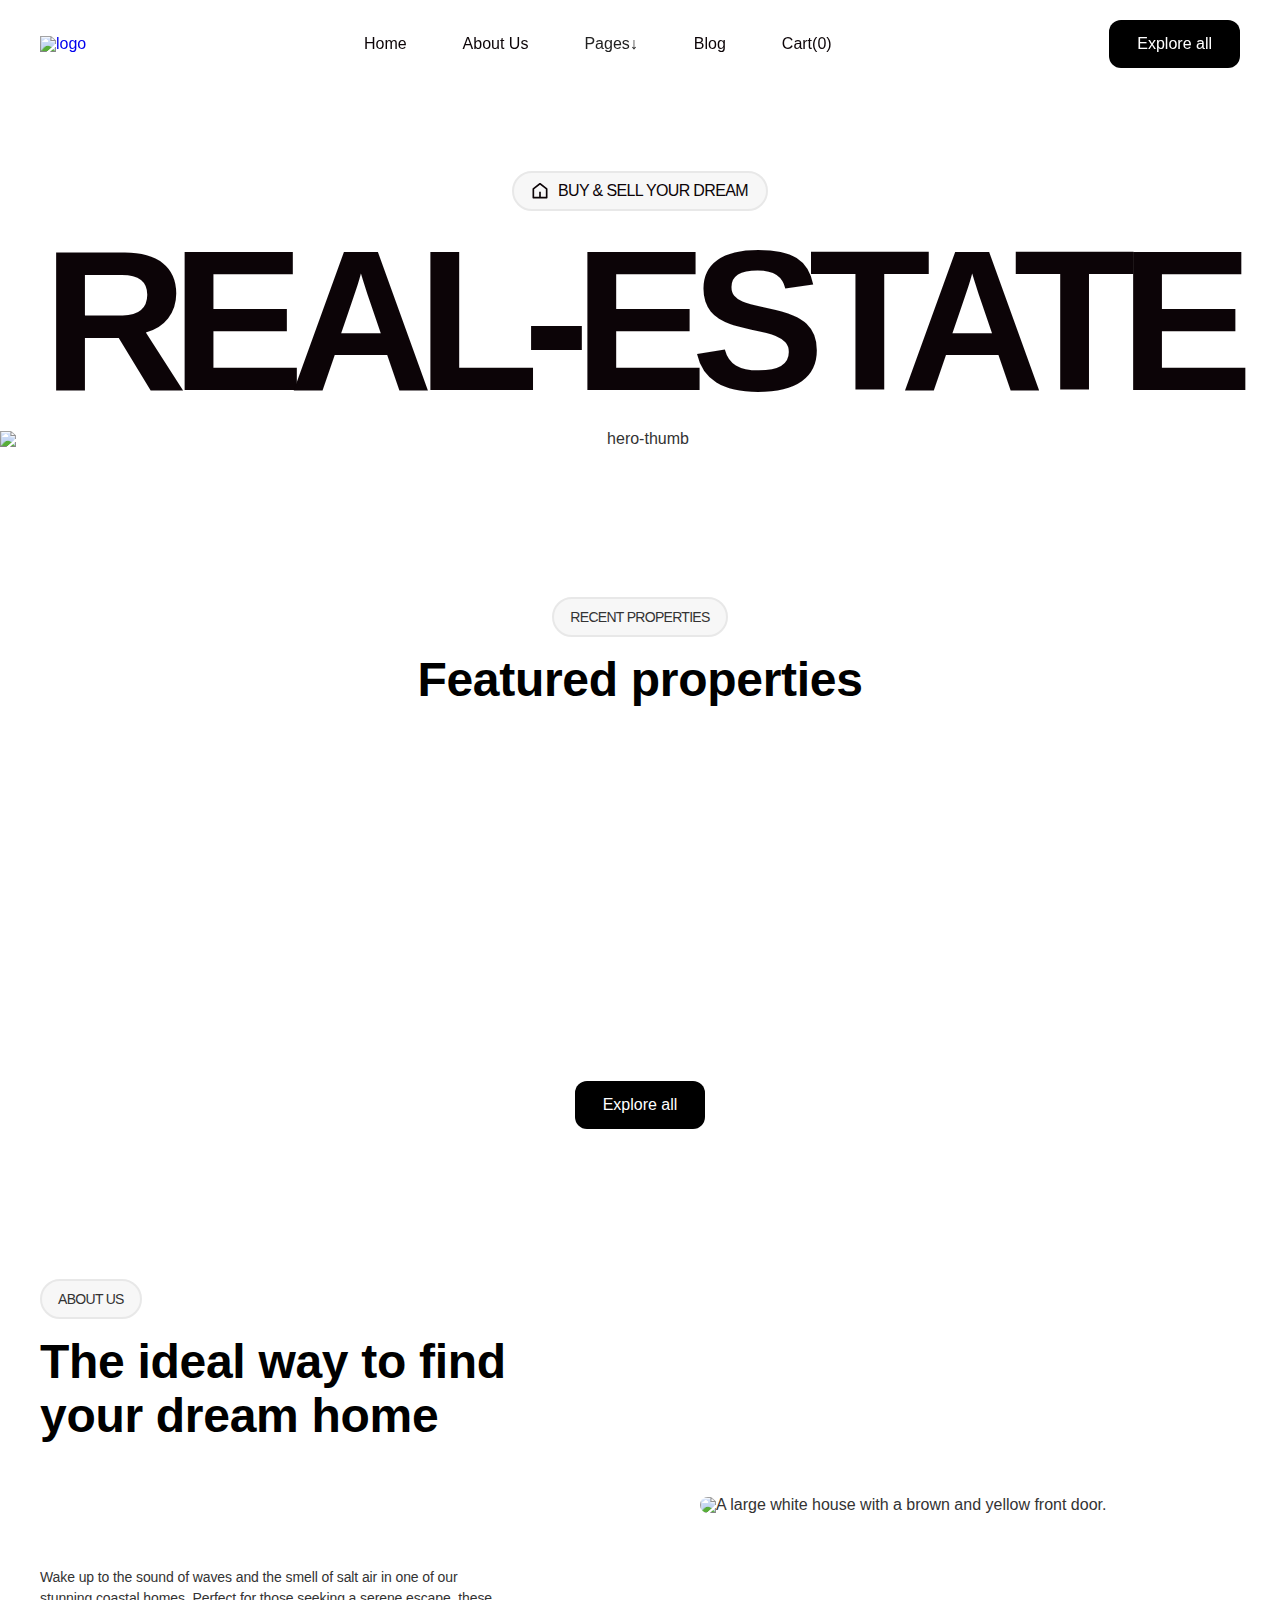
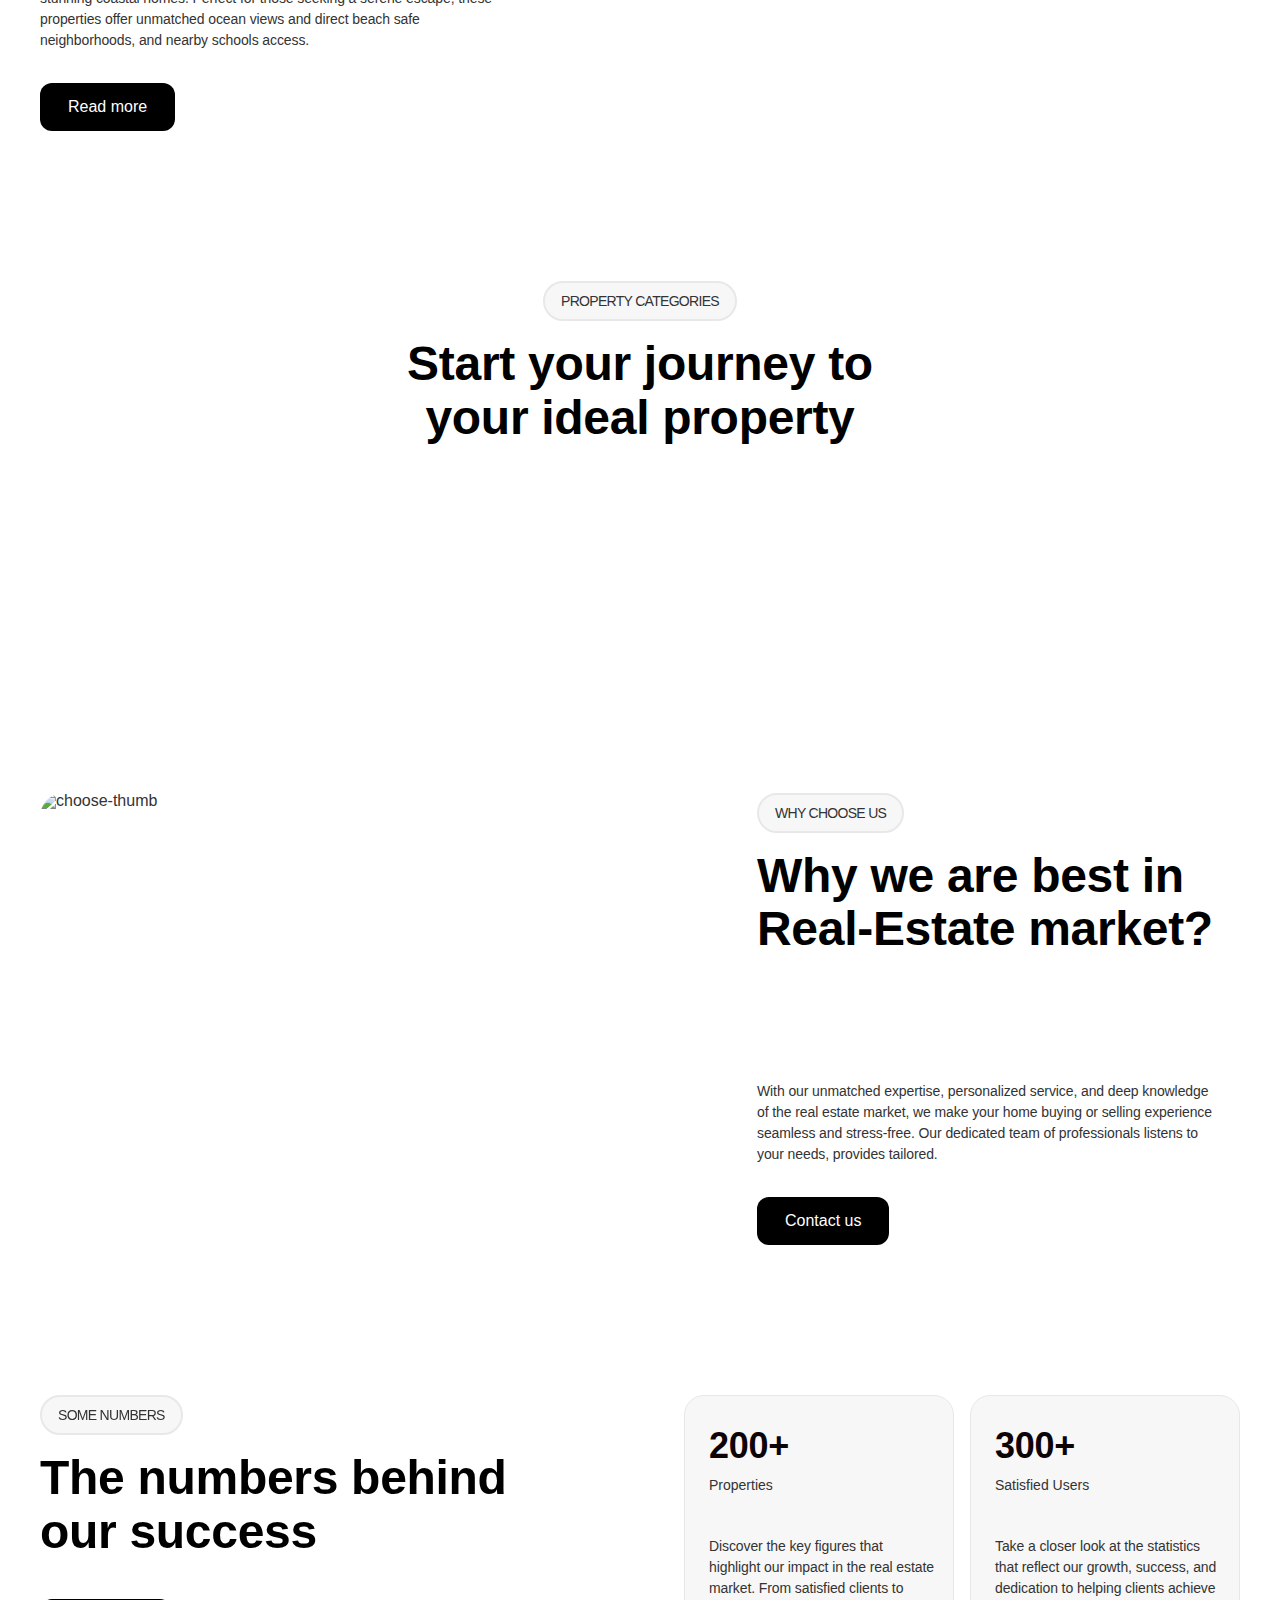
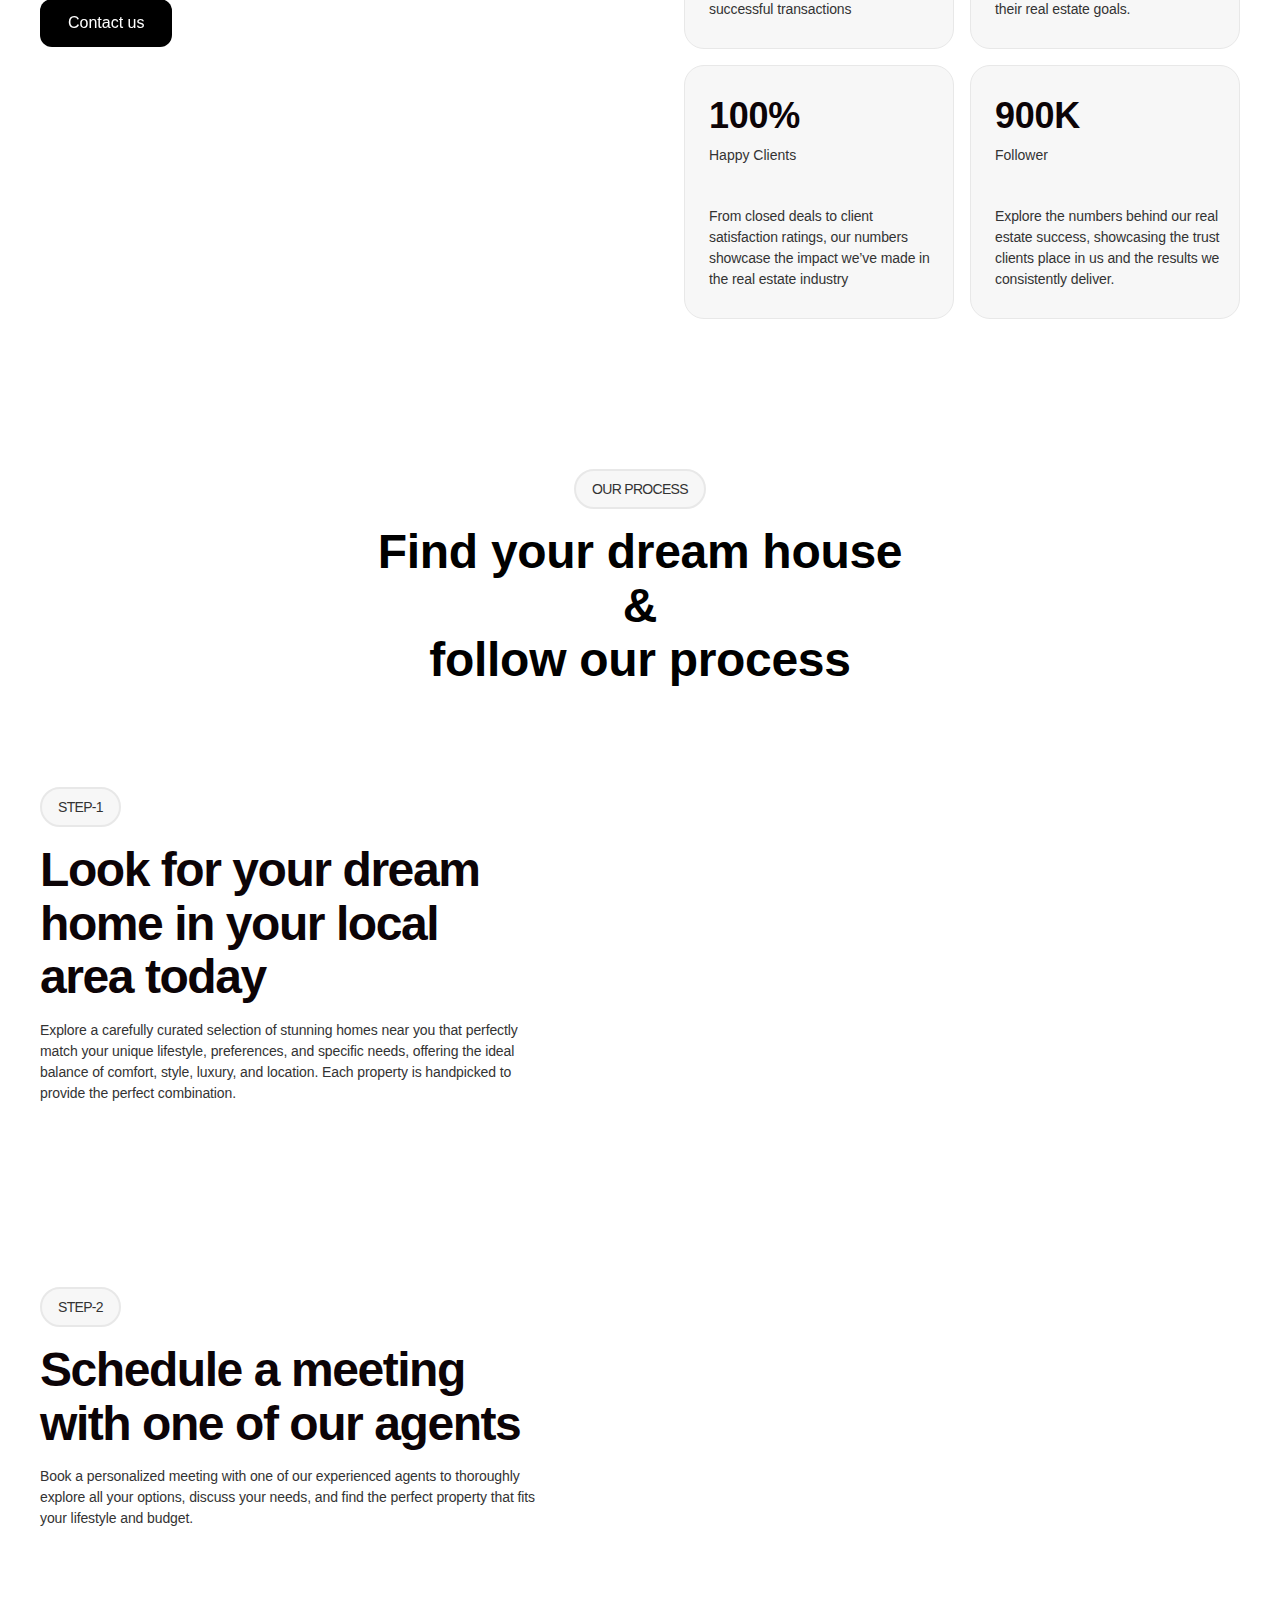
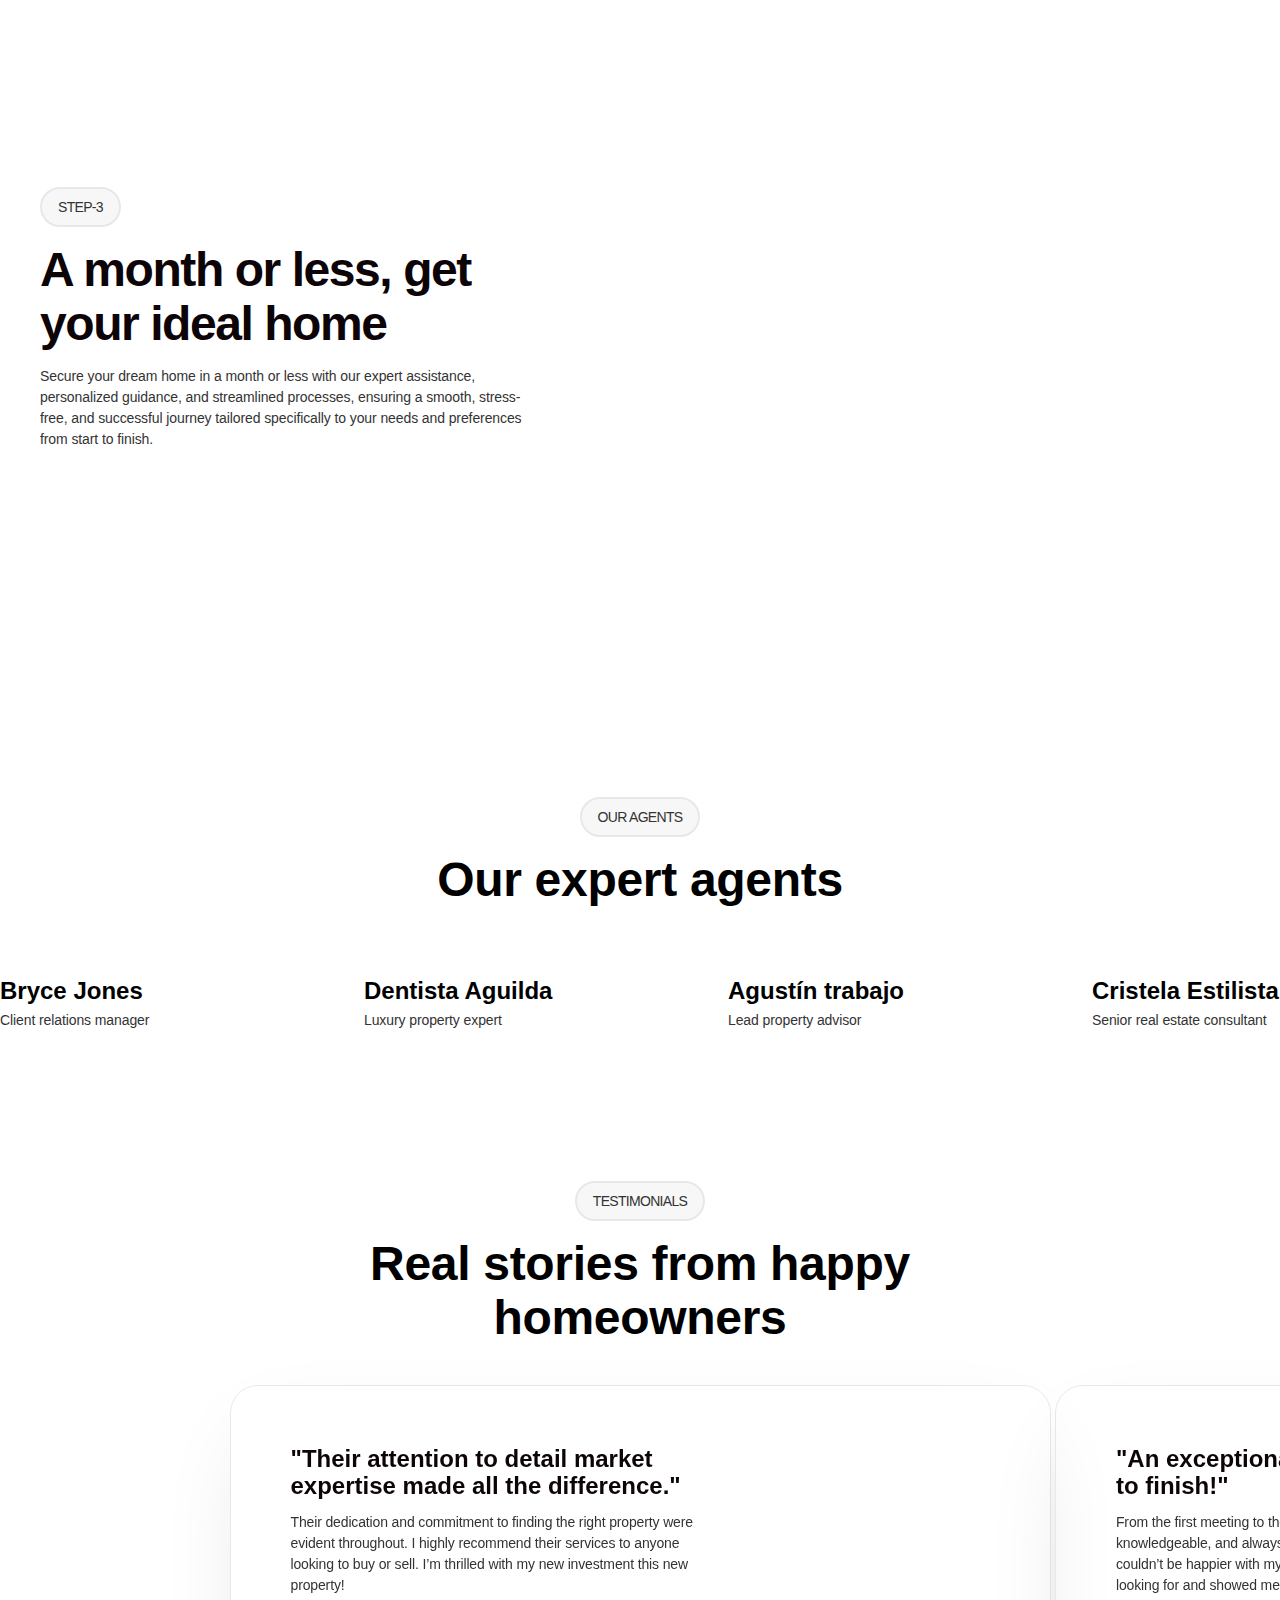
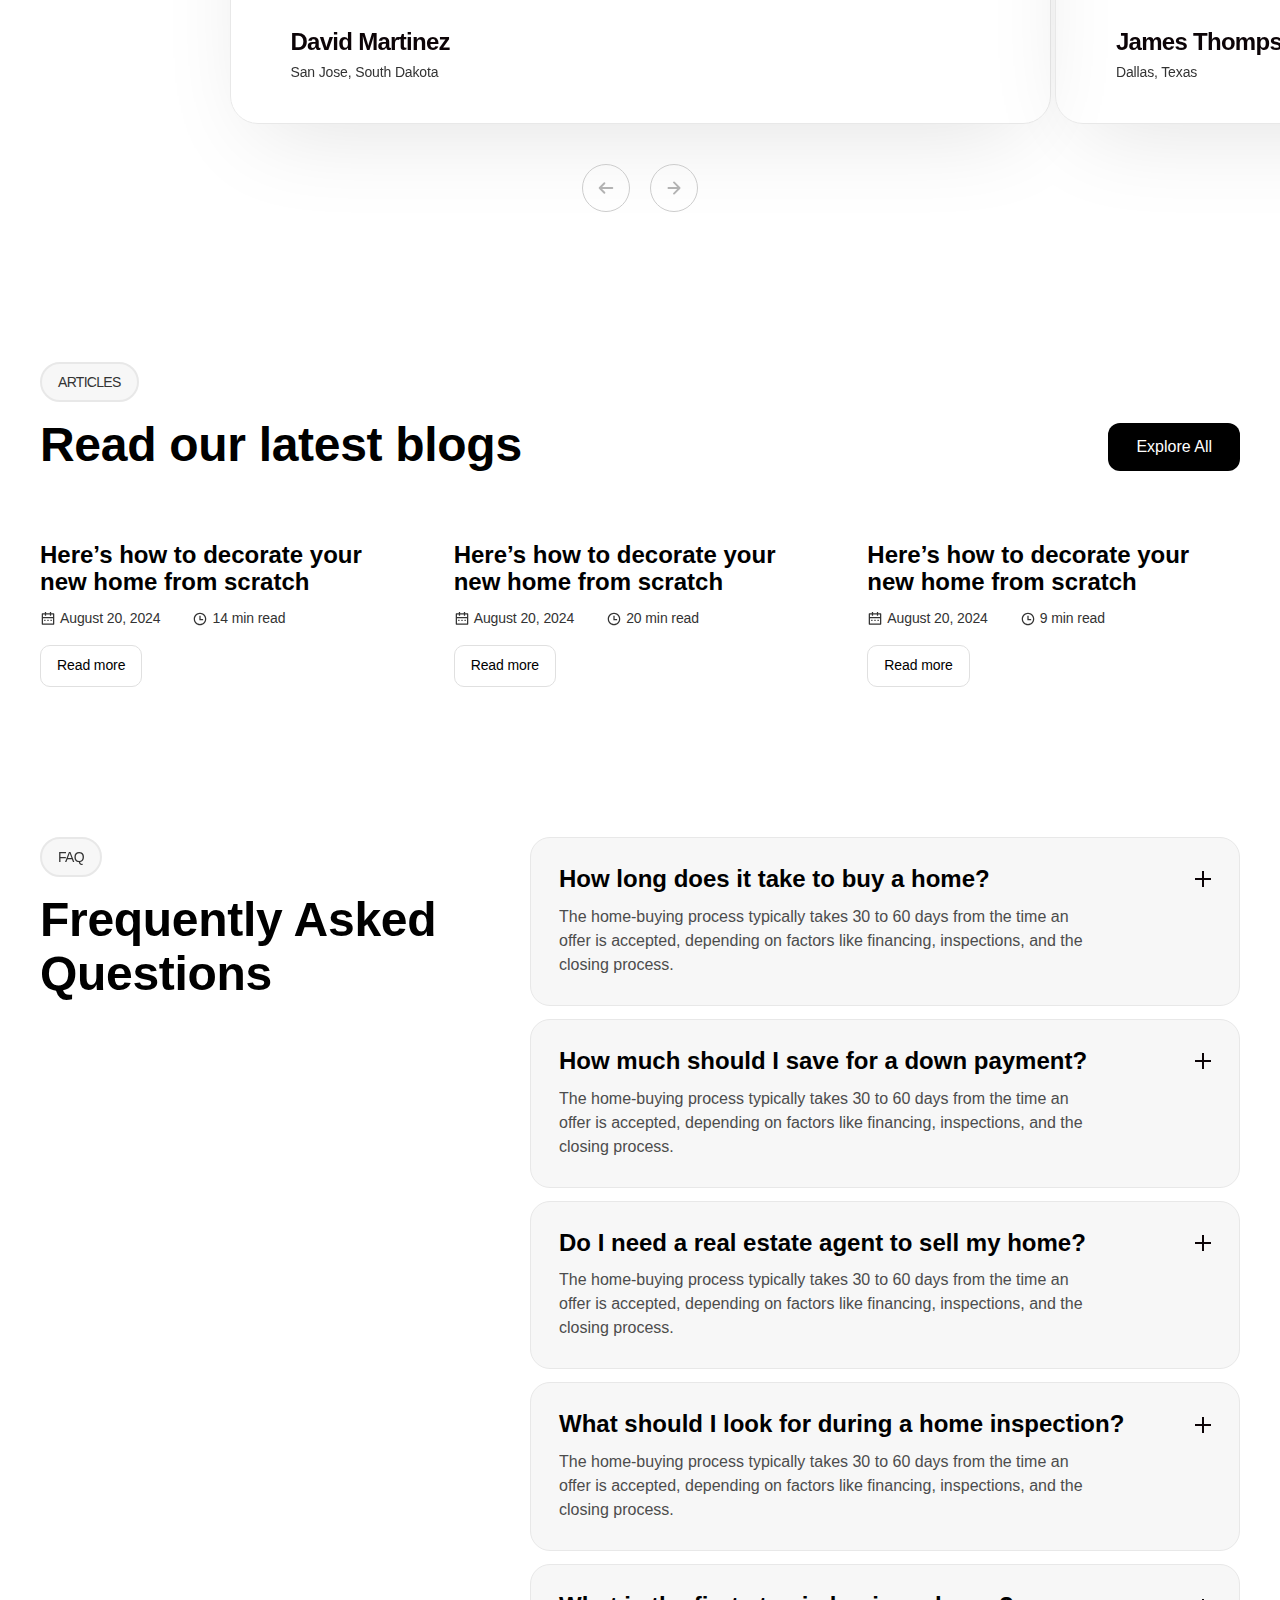
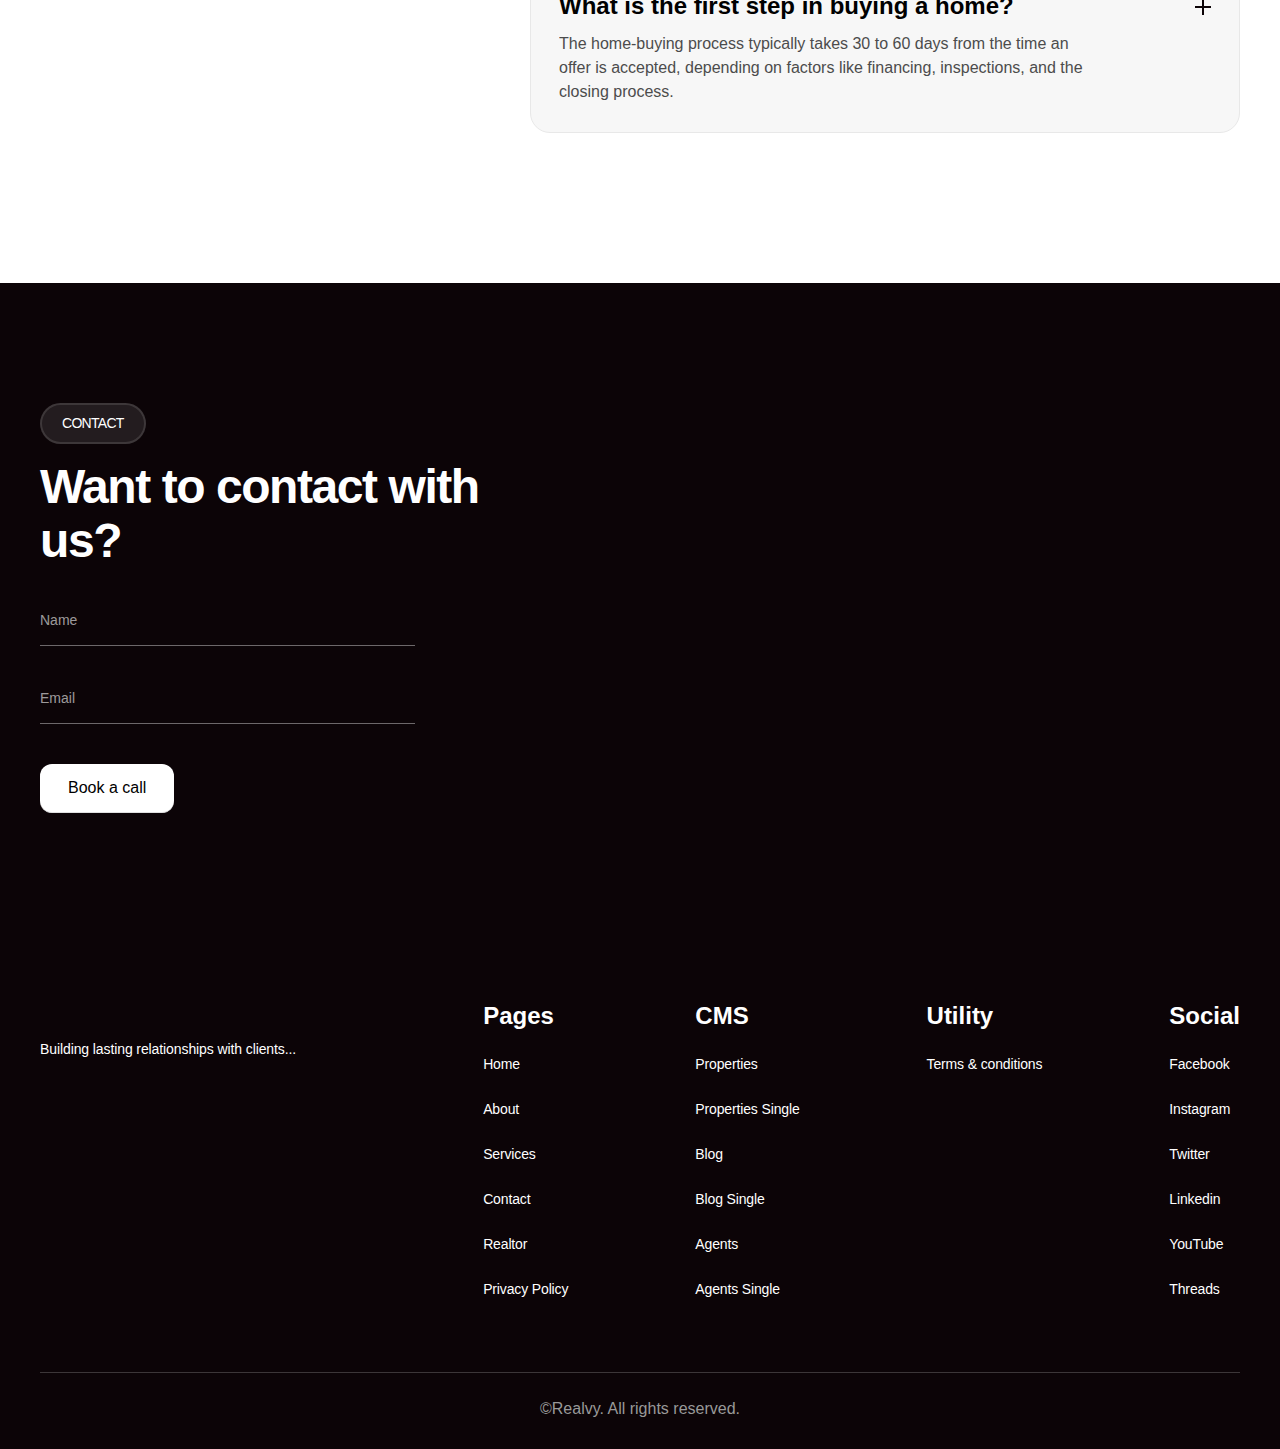
==== commit 64ddb714: "utility changes" ====
--- a/index.html
+++ b/index.html
@@ -634,11 +634,11 @@
                           class="nav-dropdown-link w-dropdown-link"
                           >404 Page</a
                         ><a
-                          href="/privacy-policy"
+                          href="/privacy-policy.html"
                           class="nav-dropdown-link w-dropdown-link"
                           >Privacy Policy</a
                         ><a
-                          href="/terms-conditions"
+                          href="/terms-conditions.html"
                           class="nav-dropdown-link w-dropdown-link"
                           >Terms &amp; Conditions</a
                         >
@@ -4287,7 +4287,7 @@
                       >Contact</a
                     ><a href="/realtor" class="footer-widget-link-text"
                       >Realtor</a
-                    ><a href="/privacy-policy" class="footer-widget-link-text"
+                    ><a href="/privacy-policy.html" class="footer-widget-link-text"
                       >Privacy Policy</a
                     >
                   </div>
@@ -4321,22 +4321,7 @@
                     <h2 class="footer-widget-title">Utility</h2>
                   </div>
                   <div class="footer-widget-link-text-wrap">
-                    <a
-                      href="/templete-info/style-guide"
-                      class="footer-widget-link-text"
-                      >Style guide</a
-                    ><a href="/404" class="footer-widget-link-text">404 Page</a
-                    ><a href="/401" class="footer-widget-link-text"
-                      >Password protected</a
-                    ><a
-                      href="/templete-info/licenses"
-                      class="footer-widget-link-text"
-                      >Licenses</a
-                    ><a
-                      href="/templete-info/changelog"
-                      class="footer-widget-link-text"
-                      >Changelog</a
-                    ><a href="/terms-conditions" class="footer-widget-link-text"
+                    <a href="/terms-conditions" class="footer-widget-link-text"
                       >Terms &amp; conditions</a
                     >
                   </div>
